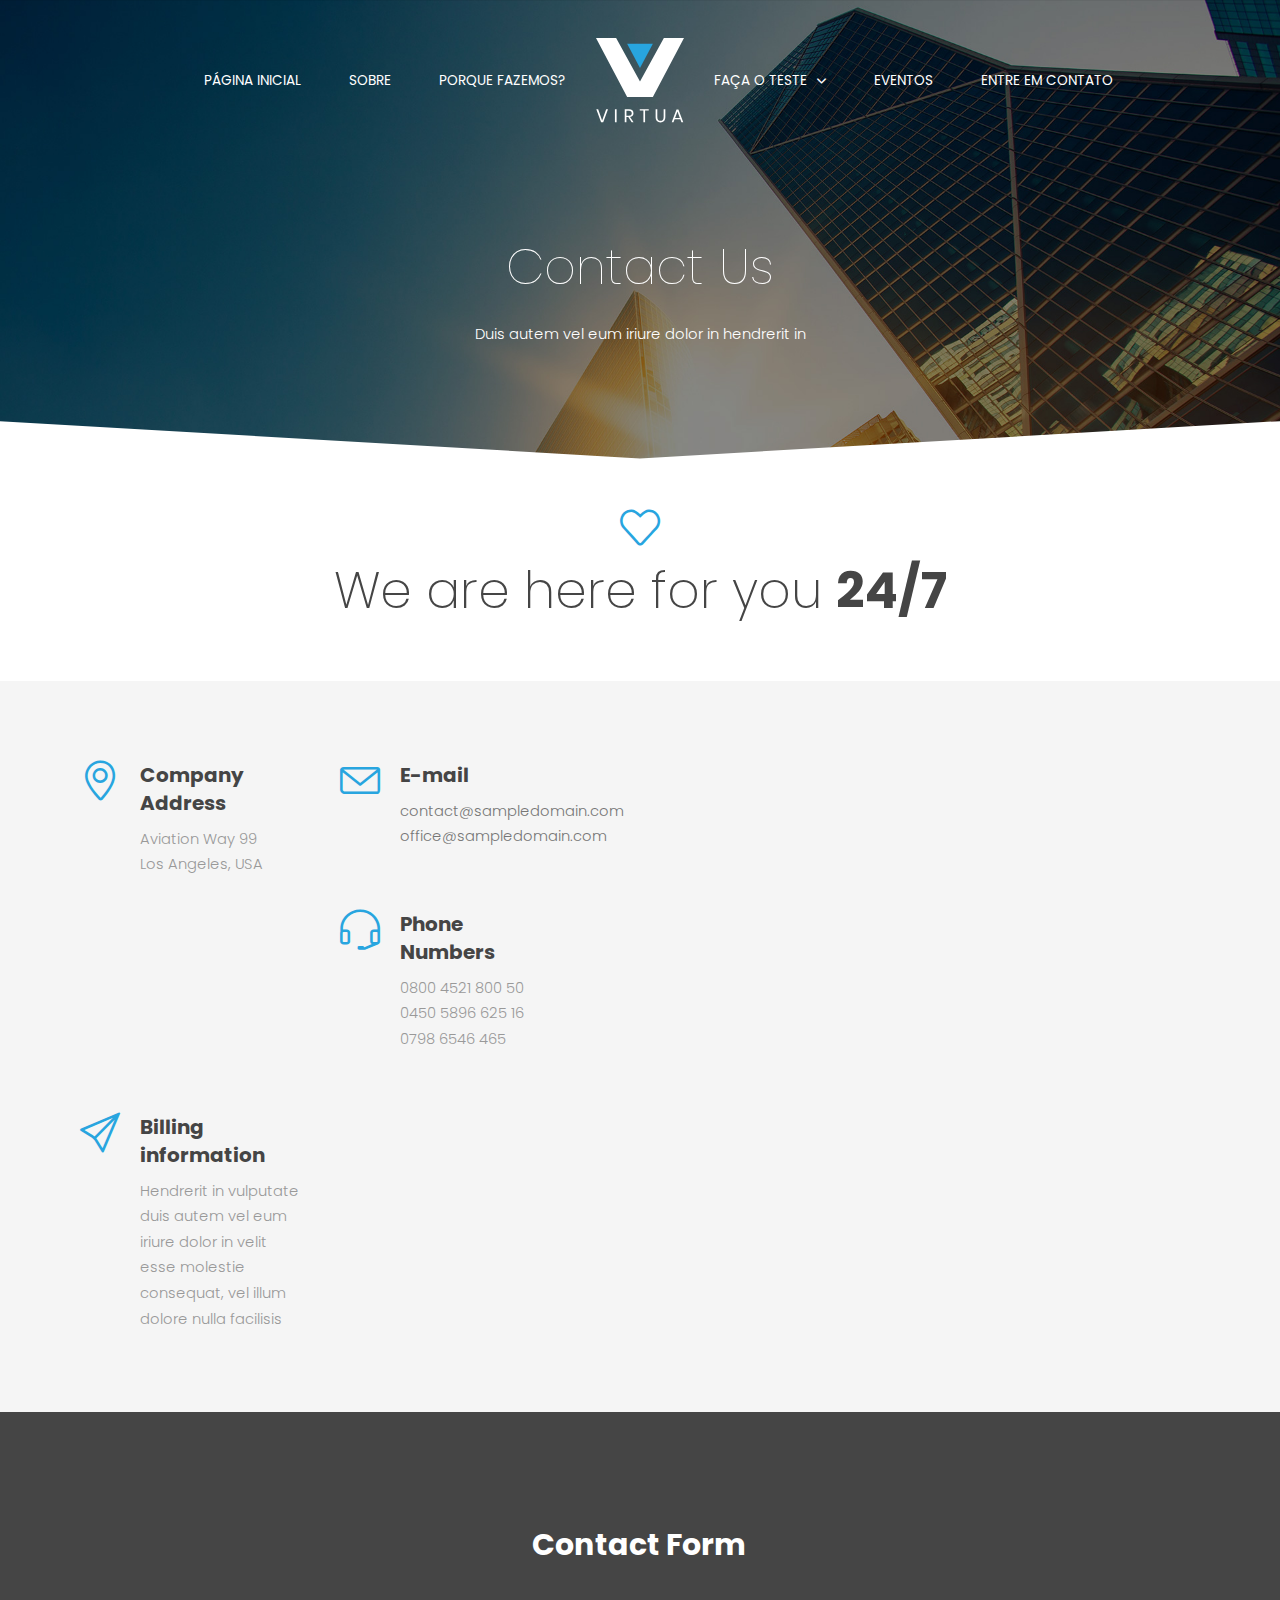
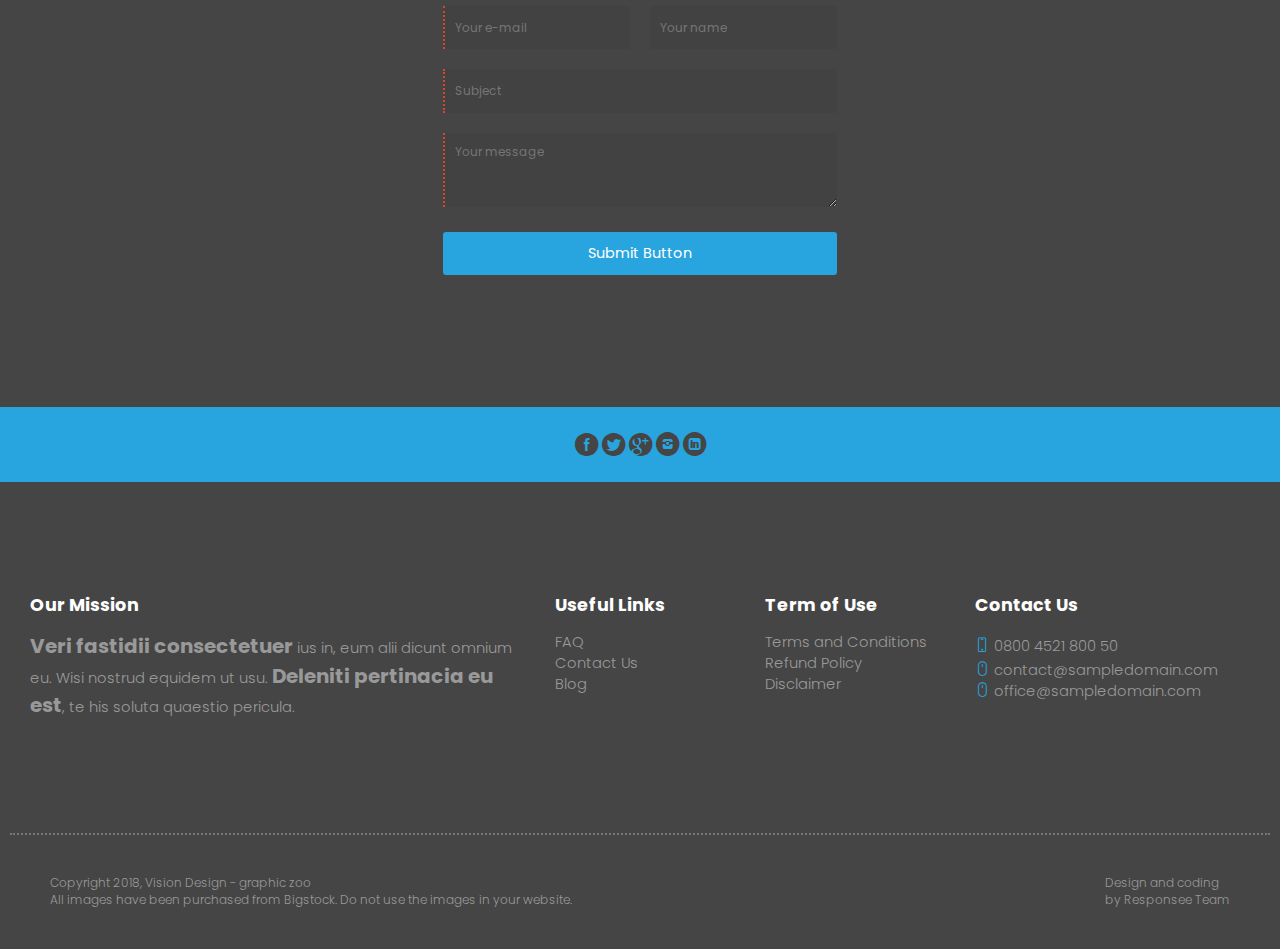
==== contato.html @ d0dc4ae5 "Atualização 2.0" ====
<!DOCTYPE html>
<html lang="en-US">
  <head>
    <meta charset="UTF-8">
    <meta name="viewport" content="width=device-width, initial-scale=1.0" />
    <title>Bilíngua | Entre em contato</title>
    <link rel="stylesheet" href="css/components.css">
    <link rel="stylesheet" href="css/icons.css">
    <link rel="stylesheet" href="css/responsee.css">
    <link rel="stylesheet" href="owl-carousel/owl.carousel.css">
    <link rel="stylesheet" href="owl-carousel/owl.theme.css">
    <link rel="stylesheet" href="css/lightcase.css">
    <!-- CUSTOM STYLE -->      
    <link rel="stylesheet" href="css/template-style.css">
    <link href="https://fonts.googleapis.com/css?family=Poppins:100,200,300,400,700,900&amp;subset=latin-ext" rel="stylesheet"> 
    <script type="text/javascript" src="js/jquery-1.8.3.min.js"></script>
    <script type="text/javascript" src="js/jquery-ui.min.js"></script>   
  </head>

  <body class="size-1280">
    <!-- PREMIUM FEATURES BUTTON -->
  	
    <!-- HEADER -->
    <header role="banner" class="position-absolute">    
      <!-- Top Navigation -->
      <nav class="background-transparent background-primary-dott full-width sticky">          
        <div class="top-nav"> 
          <!-- mobile version logo -->              
          <div class="logo hide-l hide-xl hide-xxl">
             <a href="index.html" class="logo">
              <!-- Logo White Version -->
              <img class="logo-white" src="img/logo.svg" alt="">
              <!-- Logo Dark Version -->
              <img class="logo-dark" src="img/logo-dark.svg" alt="">
            </a>
          </div>                  
          <p class="nav-text"></p>
          
          <!-- left menu items -->
          <div class="top-nav left-menu">
             <ul class="right top-ul chevron">
                <li><a href="index.html">Página Inicial</a></li>
                <li><a href="sobre.html">Sobre</a></li>
                <li><a href="services.html">Porque fazemos?</a></li>
             </ul>
          </div>
          
          <!-- logo -->
          <ul class="logo-menu">
            <a href="index.html" class="logo">
              <!-- Logo White Version -->
              <img class="logo-white" src="img/logo.svg" alt="">
              <!-- Logo Dark Version -->
              <img class="logo-dark" src="img/logo-dark.svg" alt="">
            </a>
          </ul>
          
          <!-- right menu items -->
          <div class="top-nav right-menu">
             <ul class="top-ul chevron">
                <li>
                  <a>Faça o teste</a>
                  <ul>
                    <li><a>Em breve</a></li>
                    <li><a>Em breve</a></li>
                  </ul>
                </li>
                <li><a href="gallery.html">Eventos</a></li>
                <li><a href="contact.html">Entre em contato</a></li>
             </ul> 
          </div>
        </div>
      </nav>
    </header>
    
    <!-- MAIN -->
    <main role="main">
      <article>    
        <!-- Header -->
        <header class="section background-image text-center" style="background-image:url(img/carousel-02.jpg)">
          <h1 class="animated-element slow text-extra-thin text-white text-s-size-30 text-m-size-40 text-size-50 text-line-height-1 margin-bottom-30 margin-top-130">
            Contact Us
          </h1>
          <p class="animated-element text-white">Duis autem vel eum iriure dolor in hendrerit in</p>
          
          <!-- white full width arrow object -->
          <img class="arrow-object" src="img/arrow-object-white.svg" alt="">
        </header>
        
        <!-- Section 1 -->
        <section class="section-small-padding background-white text-center">      
          <div class="line">
            <i class="icon-sli-heart text-primary text-size-40"></i>
            <h2 class="text-dark text-size-50 text-m-size-40">We are here for you <b class="text-primary">24/7</b></h2>
          </div>                                                                                                    
        </section>
        
        <!-- Section 2 -->
        <section class="full-width background-grey">
          <div class="m-12 l-6">
            <div class="padding-3x">
              <div class="margin2x">
                
                <div class="l-12 xl-6 margin-bottom-60">
                  <div class="float-left">
                    <i class="icon-sli-location-pin text-primary text-size-40 text-line-height-1"></i>
                  </div>
                  <div class="margin-left-60">
                    <h2 class="text-size-20 margin-bottom-10 text-strong">Company Address</h2>                
                    <p>Aviation Way 99</p>
                    <p>Los Angeles, USA</p>             
                  </div>
                </div>
                
                <div class="l-12 xl-6 margin-bottom-60">
                  <div class="float-left">
                    <i class="icon-sli-envelope text-primary text-size-40 text-line-height-1"></i>
                  </div>
                  <div class="margin-left-60">
                    <h2 class="text-size-20 margin-bottom-10 text-strong">E-mail</h2>                
                    <p><a class="text-primary-hover" href="mailto:contact@sampledomain.com">contact@sampledomain.com</a></p>
                    <p><a class="text-primary-hover" href="mailto:office@sampledomain.com">office@sampledomain.com</a></p>               
                  </div>
                </div>
                
                <div class="l-12 xl-6 margin-bottom-60">
                  <div class="float-left">
                    <i class="icon-sli-earphones-alt text-primary text-size-40 text-line-height-1"></i>
                  </div>
                  <div class="margin-left-60">
                    <h2 class="text-size-20 margin-bottom-10 text-strong">Phone Numbers</h2>                
                    <p>0800 4521 800 50</p>
                    <p>0450 5896 625 16</p>
                    <p>0798 6546 465 </p>               
                  </div>
                </div>
                
                <div class="l-12 xl-6">
                  <div class="float-left">
                    <i class="icon-sli-paper-plane text-primary text-size-40 text-line-height-1"></i>
                  </div>
                  <div class="margin-left-60">
                    <h2 class="text-size-20 margin-bottom-10 text-strong">Billing information</h2>
                    <p>Hendrerit in vulputate duis autem vel eum iriure dolor in velit esse molestie consequat, vel illum dolore nulla facilisis</p>                 
                  </div>
                </div>
              </div>
            </div>
          </div>
          <div class="m-12 l-6">
            <iframe src="https://www.google.com/maps/embed?pb=!1m14!1m12!1m3!1d1459734.5702753505!2d16.91089086619977!3d48.577103681657675!2m3!1f0!2f0!3f0!3m2!1i1024!2i768!4f13.1!5e0!3m2!1ssk!2ssk!4v1457640551761" width="100%" height="600" frameborder="0" style="border:0"></iframe>
          </div>
        </section>
        
        <!-- Section 3 -->
        <section class="section background-dark">
          <div class="s-12 m-12 l-4 center">
            <h3 class="text-size-30 margin-bottom-40 text-center"><b>Contact Form</b></h3>
            <form class="customform text-white" method="post" enctype="multipart/form-data">
              <div class="line">
                <div class="margin">
                  <div class="s-12 m-12 l-6">
                    <input name="email" class="required email" placeholder="Your e-mail" title="Your e-mail" type="text" />
                  </div>
                  <div class="s-12 m-12 l-6">
                    <input name="name" class="name" placeholder="Your name" title="Your name" type="text" />
                  </div>
                </div>
              </div>            
                              
              <div class="line">       
                <div class="s-12">
                  <input name="subject" class="required subject" placeholder="Subject" title="Subject" type="text" />
                </div>
                <div class="s-12">
                  <textarea name="message" class="required message" placeholder="Your message" rows="3"></textarea>
                </div>
                <div class="s-12"><button class="button border-radius text-white background-primary" type="submit">Submit Button</button></div>
              </div>    
            </form>
          </div>           
        </section>
      </article>
    </main>
    
    <!-- FOOTER -->
    <footer>
      <!-- Social -->
      <div class="background-primary padding text-center">
        <a href="/"><i class="icon-facebook_circle text-size-25 text-dark"></i></a> 
        <a href="/"><i class="icon-twitter_circle text-size-25 text-dark"></i></a>
        <a href="/"><i class="icon-google_plus_circle text-size-25 text-dark"></i></a>
        <a href="/"><i class="icon-instagram_circle text-size-25 text-dark"></i></a> 
        <a href="/"><i class="icon-linked_in_circle text-size-25 text-dark"></i></a>                                                                       
      </div>
      <!-- Main Footer -->
      <section class="section background-dark">
        <div class="line"> 
          <div class="margin2x">
            <div class="s-12 m-6 l-3 xl-5">
               <h4 class="text-white text-strong">Our Mission</h4>
               <p>
                 <b class="text-size-20">Veri fastidii consectetuer</b> ius in, eum alii dicunt omnium eu. Wisi nostrud equidem ut usu. <b class="text-size-20">Deleniti pertinacia eu est</b>, te his soluta quaestio pericula.
               </p>
            </div>
            <div class="s-12 m-6 l-3 xl-2">
               <h4 class="text-white text-strong margin-m-top-30">Useful Links</h4>
               <a class="text-primary-hover" href="page.html">FAQ</a><br>      
               <a class="text-primary-hover" href="contact.html">Contact Us</a><br>
               <a class="text-primary-hover" href="blog.html">Blog</a>
            </div>
            <div class="s-12 m-6 l-3 xl-2">
               <h4 class="text-white text-strong margin-m-top-30">Term of Use</h4>
               <a class="text-primary-hover" href="page.html">Terms and Conditions</a><br>
               <a class="text-primary-hover" href="page.html">Refund Policy</a><br>
               <a class="text-primary-hover" href="page.html">Disclaimer</a>
            </div>
            <div class="s-12 m-6 l-3 xl-3">
               <h4 class="text-white text-strong margin-m-top-30">Contact Us</h4>
                <p><i class="icon-sli-screen-smartphone text-primary"></i> 0800 4521 800 50</p>
                <a class="text-primary-hover" href="mailto:contact@sampledomain.com"><i class="icon-sli-mouse text-primary"></i> contact@sampledomain.com</a><br>
                <a class="text-primary-hover" href="mailto:office@sampledomain.com"><i class="icon-sli-mouse text-primary"></i> office@sampledomain.com</a>
            </div>
          </div>  
        </div>    
      </section>
      <div class="background-dark">
         <div class="line">
            <hr class="break margin-top-bottom-0" style="border-color: #777;">
         </div>
      </div>
      <!-- Bottom Footer -->
      <section class="padding-2x background-dark full-width">
        <div class="line">
          <div class="s-12 l-6">
            <p class="text-size-12">Copyright 2018, Vision Design - graphic zoo</p>
            <p class="text-size-12">All images have been purchased from Bigstock. Do not use the images in your website.</p>
          </div>
          <div class="s-12 l-6">
            <a class="right text-size-12 text-primary-hover" href="http://www.myresponsee.com" title="Responsee - lightweight responsive framework">Design and coding<br> by Responsee Team</a>
          </div>
        </div>  
      </section>
    </footer>
    <script type="text/javascript" src="js/responsee.js"></script>
    <script type="text/javascript" src="owl-carousel/owl.carousel.js"></script>
    <script type="text/javascript" src="js/template-scripts.js"></script> 
  </body>
</html>
---- css/components.css ----
/*
 * Components CSS - v5 - 2016-07-08
 * https://www.myresponsee.com
 * Copyright 2018, Vision Design - graphic zoo
 * Free to use under the MIT license.
*/
/* Tabs */
.tab-item {
  background: none repeat scroll 0 0 #fff;
  display: none;
  padding: 1.25rem 0;
}
.tab-item.tab-active {
  display: block;
}
.tab-content > .tab-label {
  display: none;
}
.tab-nav > .tab-label {
  float:left;
}
a.tab-label, a.tab-label:link, a.tab-label:visited, a.tab-label:hover {
  background: none repeat scroll 0 0 #262626;
  color: #fff;
  margin-right: 1px;
  padding: 0.625rem 1.25rem;
  transition: background 0.20s linear 0s;
  -o-transition: background 0.20s linear 0s;
  -ms-transition: background 0.20s linear 0s;
  -moz-transition: background 0.20s linear 0s;
  -webkit-transition: background 0.20s linear 0s;
}
a.tab-label:hover,a.tab-label.active-btn {
  background: none repeat scroll 0 0 #999;
}
.tab-label.active-btn {
  cursor: default;
}
.tab-content {
  text-align: left;
}
@media screen and (max-width:768px) {    
  .tab-nav > .tab-label {
    margin: 0.5px 0;
    width: 100%;
  }
}
/* Custom forms */
form.customform input, form.customform select, form.customform textarea, form.customform button {
 font-size:0.9rem;
 font-family:inherit;
 margin-bottom:1.25rem;
} 
form.customform input, form.customform select {height: 2.7rem;}
form.customform input, form.customform textarea, form.customform select { 
 background: none repeat scroll 0 0 #F5F5F5;
 transition: background 0.20s linear 0s;
 -o-transition: background 0.20s linear 0s;
 -ms-transition: background 0.20s linear 0s;
 -moz-transition: background 0.20s linear 0s;
 -webkit-transition: background 0.20s linear 0s;
}
form.customform input:hover, form.customform textarea:hover, form.customform select:hover, form.customform input:focus, form.customform textarea:focus, form.customform select:focus {background: none repeat scroll 0 0 #fff;}
form.customform input, form.customform textarea, form.customform select {
 background: none repeat scroll 0 0 #F5F5F5;
 border: 1px solid #E0E0E0;
 padding: 0.625rem;
 width: 100%;
}
form.customform input[type="file"] {
 border: 1px solid #E0E0E0;
 height: auto;
 max-height: 2.7rem;
 min-height: 2.7rem;
 padding: 0.4rem;
 width: 100%;
}
form.customform input[type="radio"], form.customform input[type="checkbox"] {
 margin-right: 0.625rem;
 width:auto;
 padding:0;
 height:auto;
}
form.customform option {padding: 0.625rem;}
form.customform select[multiple="multiple"] {height: auto;}
form.customform button {
 width: 100%;
 background: none repeat scroll 0 0 #152732;
 border: 0 none;
 color: #fff;
 height: 2.7rem;
 padding: 0.625rem;
 cursor:pointer;
 width: 100%;
 transition: background 0.20s linear 0s;
 -o-transition: background 0.20s linear 0s;
 -ms-transition: background 0.20s linear 0s;
 -moz-transition: background 0.20s linear 0s;
 -webkit-transition: background 0.20s linear 0s;
}
/* Tooltip */
a.tooltip-container,.tooltip-container {
  border-bottom:1px dotted;
  border-bottom-color: color;
  cursor: help;
  font-weight: 600;
}
a .tooltip-content,.tooltip-content {
  background: #152732 none repeat scroll 0 0;
  color: #fff!important;
  border-radius: 3px;
  display: none;
  font-size: 0.8rem;
  font-weight: normal;
  line-height: 1.3rem;
  margin-top: -1.25rem;
  max-width: 300px;
  padding: 0.625rem;
  position: absolute;
  z-index: 10;
}
.tooltip-content::after {
  border-left: 9px solid transparent;
  border-right: 9px solid transparent;
  border-top: 7px solid #152732;
  bottom: -5px;
  clear: both;
  content: "";
  height: 0;
  left: 50%;
  margin-left: -5px;
  position: absolute;
  width: 0;
}
a.tooltip-content.tooltip-bottom,.tooltip-content.tooltip-bottom {
  margin-top: 1.25rem;
}
.tooltip-content.tooltip-bottom::after {
  border-left: 9px solid transparent;
  border-right: 9px solid transparent;
  border-top: 0;
  border-bottom: 7px solid #152732;
  top: -5px;
}
/* Buttons */
.button,a.button,a.button:link,a.button:active,a.button:visited {
  background: #777 none repeat scroll 0 0;
  border: 0;
  color: #fff;
  cursor: pointer;
  display: inline-block;
  font-size: 0.85rem;
  padding: 0.825rem 1rem;
  text-align: center;
  transition: all 0.20s linear 0s;
  -o-transition: all 0.20s linear 0s;
  -ms-transition: all 0.20s linear 0s;
  -moz-transition: all 0.20s linear 0s;
  -webkit-transition: all 0.20s linear 0s;
}
.button.rounded-btn {
  border-radius: 4px;
}
.button.rounded-full-btn {
  border-radius: 100px;
}
.button:hover {box-shadow: 0 0 10px 100px rgba(255,255,255,0.15) inset;}
.button.secondary-btn,a.button.secondary-btn,a.button.secondary-btn:link,a.button.secondary-btn:active,a.button.secondary-btn:visited {
  background: #444 none repeat scroll 0 0;
}
.button.cancel-btn,a.button.cancel-btn,a.button.cancel-btn:link,a.button.cancel-btn:active,a.button.cancel-btn:visited {
  background: #dc003a none repeat scroll 0 0;
}
.button.submit-btn,a.button.submit-btn,a.button.submit-btn:link,a.button.submit-btn:active,a.button.submit-btn:visited {
  background: #b4bf04 none repeat scroll 0 0;
}
.button.reload-btn,a.button.reload-btn,a.button.reload-btn:link,a.button.reload-btn:active,a.button.reload-btn:visited {
  background: #ff9800 none repeat scroll 0 0;
}
.button.disabled-btn {
  cursor: not-allowed!important;
  opacity: 0.2;
}
.button i {
  background: rgba(0, 0, 0, 0.1) none repeat scroll 0 0;
  border-radius: 27px;
  color: #fff!important;
  display: inline-block;
  font-size: 0.8rem;
  height: 27px;
  line-height: 27px;
  margin-right: 5px;
  width: 27px;
  transition: all 0.20s linear 0s;
  -o-transition: all 0.20s linear 0s;
  -ms-transition: all 0.20s linear 0s;
  -moz-transition: all 0.20s linear 0s;
  -webkit-transition: all 0.20s linear 0s;
}
.button:hover > i {
  background: rgba(0, 0, 0, 0.06) none repeat scroll 0 0;
}
---- css/icons.css ----
/* Icon font - MFG labs */
@font-face {
  font-family: 'mfg';
    src: url('../font/mfglabsiconset-webfont.eot');
    src: url('../font/mfglabsiconset-webfont.svg#mfg_labs_iconsetregular') format('svg'),
   		   url('../font/mfglabsiconset-webfont.eot?#iefix') format('embedded-opentype'),
         url('../font/mfglabsiconset-webfont.woff') format('woff'),
         url('../font/mfglabsiconset-webfont.ttf') format('truetype');
    font-weight: normal;
    font-style: normal;
}

.icon-cloud,
.icon-at,
.icon-plus,
.icon-minus,
.icon-arrow_up,
.icon-arrow_down,
.icon-arrow_right,
.icon-arrow_left,
.icon-chevron_down,
.icon-chevron_up,
.icon-chevron_right,
.icon-chevron_left,
.icon-reorder,
.icon-list,
.icon-reorder_square,
.icon-reorder_square_line,
.icon-coverflow,
.icon-coverflow_line,
.icon-pause,
.icon-play,
.icon-step_forward,
.icon-step_backward,
.icon-fast_forward,
.icon-fast_backward,
.icon-cloud_upload,
.icon-cloud_download,
.icon-data_science,
.icon-data_science_black,
.icon-globe,
.icon-globe_black,
.icon-math_ico,
.icon-math,
.icon-math_black,
.icon-paperplane_ico,
.icon-paperplane,
.icon-paperplane_black,
.icon-color_balance,
.icon-star,
.icon-star_half,
.icon-star_empty,
.icon-star_half_empty,
.icon-reload,
.icon-heart,
.icon-heart_broken,
.icon-hashtag,
.icon-reply,
.icon-retweet,
.icon-signin,
.icon-signout,
.icon-download,
.icon-upload,
.icon-placepin,
.icon-display_screen,
.icon-tablet,
.icon-smartphone,
.icon-connected_object,
.icon-lock,
.icon-unlock,
.icon-camera,
.icon-isight,
.icon-video_camera,
.icon-random,
.icon-message,
.icon-discussion,
.icon-calendar,
.icon-ringbell,
.icon-movie,
.icon-mail,
.icon-pen,
.icon-settings,
.icon-measure,
.icon-vector,
.icon-vector_pen,
.icon-mute_on,
.icon-mute_off,
.icon-home,
.icon-sheet,
.icon-arrow_big_right,
.icon-arrow_big_left,
.icon-arrow_big_down,
.icon-arrow_big_up,
.icon-dribbble_circle,
.icon-dribbble,
.icon-facebook_circle,
.icon-facebook,
.icon-git_circle_alt,
.icon-git_circle,
.icon-git,
.icon-octopus,
.icon-twitter_circle,
.icon-twitter,
.icon-google_plus_circle,
.icon-google_plus,
.icon-linked_in_circle,
.icon-linked_in,
.icon-instagram,
.icon-instagram_circle,
.icon-mfg_icon,
.icon-xing,
.icon-xing_circle,
.icon-mfg_icon_circle,
.icon-user,
.icon-user_male,
.icon-user_female,
.icon-users,
.icon-file_open,
.icon-file_close,
.icon-file_alt,
.icon-file_close_alt,
.icon-attachment,
.icon-check,
.icon-cross_mark,
.icon-cancel_circle,
.icon-check_circle,
.icon-magnifying,
.icon-inbox,
.icon-clock,
.icon-stopwatch,
.icon-hourglass,
.icon-trophy,
.icon-unlock_alt,
.icon-lock_alt,
.icon-arrow_doubled_right,
.icon-arrow_doubled_left,
.icon-arrow_doubled_down,
.icon-arrow_doubled_up,
.icon-link,
.icon-warning,
.icon-warning_alt,
.icon-magnifying_plus,
.icon-magnifying_minus,
.icon-white_question,
.icon-black_question,
.icon-stop,
.icon-share,
.icon-eye,
.icon-trash_can,
.icon-hard_drive,
.icon-information_black,
.icon-information_white,
.icon-printer,
.icon-letter,
.icon-soundcloud,
.icon-soundcloud_circle,
.icon-anchor,
.icon-female_sign,
.icon-male_sign,
.icon-joystick,
.icon-high_voltage,
.icon-fire,
.icon-newspaper,
.icon-chart,
.icon-spread,
.icon-spinner_1,
.icon-spinner_2,
.icon-chart_alt,
.icon-label,
.icon-brush,
.icon-refresh,
.icon-node,
.icon-node_2,
.icon-node_3,
.icon-link_2_nodes,
.icon-link_3_nodes,
.icon-link_loop_nodes,
.icon-node_size,
.icon-node_color,
.icon-layout_directed,
.icon-layout_radial,
.icon-layout_hierarchical,
.icon-node_link_direction,
.icon-node_link_short_path,
.icon-node_cluster,
.icon-display_graph,
.icon-node_link_weight,
.icon-more_node_links,
.icon-node_shape,
.icon-node_icon,
.icon-node_text,
.icon-node_link_text,
.icon-node_link_color,
.icon-node_link_shape,
.icon-credit_card,
.icon-disconnect,
.icon-graph,
.icon-new_user {
  font-family: 'mfg';
  font-style: normal;
  font-variant: normal;
  font-weight: normal;
  color:#e3e3e3;
  speak: none; 
  text-transform: none;
  /* Better Font Rendering =========== */
  -webkit-font-smoothing: antialiased;
  -moz-osx-font-smoothing: grayscale;
}
.icon2x {font-size: 2rem;}
.icon3x {font-size: 3rem;}

.icon-cloud:before { content: "\2601"; }
.icon-at:before { content: "\0040"; }
.icon-plus:before { content: "\002B"; }
.icon-minus:before { content: "\2212"; }
.icon-arrow_up:before { content: "\2191"; }
.icon-arrow_down:before { content: "\2193"; }
.icon-arrow_right:before { content: "\2192"; }
.icon-arrow_left:before { content: "\2190"; }
.icon-chevron_down:before { content: "\f004"; }
.icon-chevron_up:before { content: "\f005"; }
.icon-chevron_right:before { content: "\f006"; }
.icon-chevron_left:before { content: "\f007"; }
.icon-reorder:before { content: "\f008"; }
.icon-list:before { content: "\f009"; }
.icon-reorder_square:before { content: "\f00a"; }
.icon-reorder_square_line:before { content: "\f00b"; }
.icon-coverflow:before { content: "\f00c"; }
.icon-coverflow_line:before { content: "\f00d"; }
.icon-pause:before { content: "\f00e"; }
.icon-play:before { content: "\f00f"; }
.icon-step_forward:before { content: "\f010"; }
.icon-step_backward:before { content: "\f011"; }
.icon-fast_forward:before { content: "\f012"; }
.icon-fast_backward:before { content: "\f013"; }
.icon-cloud_upload:before { content: "\f014"; }
.icon-cloud_download:before { content: "\f015"; }
.icon-data_science:before { content: "\f016"; }
.icon-data_science_black:before { content: "\f017"; }
.icon-globe:before { content: "\f018"; }
.icon-globe_black:before { content: "\f019"; }
.icon-math_ico:before { content: "\f01a"; }
.icon-math:before { content: "\f01b"; }
.icon-math_black:before { content: "\f01c"; }
.icon-paperplane_ico:before { content: "\f01d"; }
.icon-paperplane:before { content: "\f01e"; }
.icon-paperplane_black:before { content: "\f01f"; }
.icon-color_balance:before { content: "\f020"; }
.icon-star:before { content: "\2605"; }
.icon-star_half:before { content: "\f022"; }
.icon-star_empty:before { content: "\2606"; }
.icon-star_half_empty:before { content: "\f024"; }
.icon-reload:before { content: "\f025"; }
.icon-heart:before { content: "\2665"; }
.icon-heart_broken:before { content: "\f028"; }
.icon-hashtag:before { content: "\f029"; }
.icon-reply:before { content: "\f02a"; }
.icon-retweet:before { content: "\f02b"; }
.icon-signin:before { content: "\f02c"; }
.icon-signout:before { content: "\f02d"; }
.icon-download:before { content: "\f02e"; }
.icon-upload:before { content: "\f02f"; }
.icon-placepin:before { content: "\f031"; }
.icon-display_screen:before { content: "\f032"; }
.icon-tablet:before { content: "\f033"; }
.icon-smartphone:before { content: "\f034"; }
.icon-connected_object:before { content: "\f035"; }
.icon-lock:before { content: "\F512"; }
.icon-unlock:before { content: "\F513"; }
.icon-camera:before { content: "\F4F7"; }
.icon-isight:before { content: "\f039"; }
.icon-video_camera:before { content: "\f03a"; }
.icon-random:before { content: "\f03b"; }
.icon-message:before { content: "\F4AC"; }
.icon-discussion:before { content: "\f03d"; }
.icon-calendar:before { content: "\F4C5"; }
.icon-ringbell:before { content: "\f03f"; }
.icon-movie:before { content: "\f040"; }
.icon-mail:before { content: "\2709"; }
.icon-pen:before { content: "\270F"; }
.icon-settings:before { content: "\9881"; }
.icon-measure:before { content: "\f044"; }
.icon-vector:before { content: "\f045"; }
.icon-vector_pen:before { content: "\2712"; }
.icon-mute_on:before { content: "\f047"; }
.icon-mute_off:before { content: "\f048"; }
.icon-home:before { content: "\2302"; }
.icon-sheet:before { content: "\f04a"; }
.icon-arrow_big_right:before { content: "\21C9"; }
.icon-arrow_big_left:before { content: "\21C7"; }
.icon-arrow_big_down:before { content: "\21CA"; }
.icon-arrow_big_up:before { content: "\21C8"; }
.icon-dribbble_circle:before { content: "\f04f"; }
.icon-dribbble:before { content: "\f050"; }
.icon-facebook_circle:before { content: "\f051"; }
.icon-facebook:before { content: "\f052"; }
.icon-git_circle_alt:before { content: "\f053"; }
.icon-git_circle:before { content: "\f054"; }
.icon-git:before { content: "\f055"; }
.icon-octopus:before { content: "\f056"; }
.icon-twitter_circle:before { content: "\f057"; }
.icon-twitter:before { content: "\f058"; }
.icon-google_plus_circle:before { content: "\f059"; }
.icon-google_plus:before { content: "\f05a"; }
.icon-linked_in_circle:before { content: "\f05b"; }
.icon-linked_in:before { content: "\f05c"; }
.icon-instagram:before { content: "\f05d"; }
.icon-instagram_circle:before { content: "\f05e"; }
.icon-mfg_icon:before { content: "\f05f"; }
.icon-xing:before { content: "\F532"; }
.icon-xing_circle:before { content: "\F533"; }
.icon-mfg_icon_circle:before { content: "\f060"; }
.icon-user:before { content: "\f061"; }
.icon-user_male:before { content: "\f062"; }
.icon-user_female:before { content: "\f063"; }
.icon-users:before { content: "\f064"; }
.icon-file_open:before { content: "\F4C2"; }
.icon-file_close:before { content: "\f067"; }
.icon-file_alt:before { content: "\f068"; }
.icon-file_close_alt:before { content: "\f069"; }
.icon-attachment:before { content: "\f06a"; }
.icon-check:before { content: "\2713"; }
.icon-cross_mark:before { content: "\274C"; }
.icon-cancel_circle:before { content: "\F06E"; }
.icon-check_circle:before { content: "\f06d"; }
.icon-magnifying:before { content: "\F50D"; }
.icon-inbox:before { content: "\f070"; }
.icon-clock:before { content: "\23F2"; }
.icon-stopwatch:before { content: "\23F1"; }
.icon-hourglass:before { content: "\231B"; }
.icon-trophy:before { content: "\f074"; }
.icon-unlock_alt:before { content: "\F075"; }
.icon-lock_alt:before { content: "\F510"; }
.icon-arrow_doubled_right:before { content: "\21D2"; }
.icon-arrow_doubled_left:before { content: "\21D0"; }
.icon-arrow_doubled_down:before { content: "\21D3"; }
.icon-arrow_doubled_up:before { content: "\21D1"; }
.icon-link:before { content: "\f07B"; }
.icon-warning:before { content: "\2757"; }
.icon-warning_alt:before { content: "\2755"; }
.icon-magnifying_plus:before { content: "\f07E"; }
.icon-magnifying_minus:before { content: "\f07F"; }
.icon-white_question:before { content: "\2754"; }
.icon-black_question:before { content: "\2753"; }
.icon-stop:before { content: "\f080"; }
.icon-share:before { content: "\f081"; }
.icon-eye:before { content: "\f082"; }
.icon-trash_can:before { content: "\f083"; }
.icon-hard_drive:before { content: "\f084"; }
.icon-information_black:before { content: "\f085"; }
.icon-information_white:before { content: "\f086"; }
.icon-printer:before { content: "\f087"; }
.icon-letter:before { content: "\f088"; }
.icon-soundcloud:before { content: "\f089"; }
.icon-soundcloud_circle:before { content: "\f08A"; }
.icon-anchor:before { content: "\2693"; }
.icon-female_sign:before { content: "\2640"; }
.icon-male_sign:before { content: "\2642"; }
.icon-joystick:before { content: "\F514"; }
.icon-high_voltage:before { content: "\26A1"; }
.icon-fire:before { content: "\F525"; }
.icon-newspaper:before { content: "\F4F0"; }
.icon-chart:before { content: "\F526"; }
.icon-spread:before { content: "\F527"; }
.icon-spinner_1:before { content: "\F528"; }
.icon-spinner_2:before { content: "\F529"; }
.icon-chart_alt:before { content: "\F530"; }
.icon-label:before { content: "\F531"; }
.icon-brush:before { content: "\E000"; }
.icon-refresh:before { content: "\E001"; }
.icon-node:before { content: "\E002"; }
.icon-node_2:before { content: "\E003"; }
.icon-node_3:before { content: "\E004"; }
.icon-link_2_nodes:before { content: "\E005"; }
.icon-link_3_nodes:before { content: "\E006"; }
.icon-link_loop_nodes:before { content: "\E007"; }
.icon-node_size:before { content: "\E008"; }
.icon-node_color:before { content: "\E009"; }
.icon-layout_directed:before { content: "\E010"; }
.icon-layout_radial:before { content: "\E011"; }
.icon-layout_hierarchical:before { content: "\E012"; }
.icon-node_link_direction:before { content: "\E013"; }
.icon-node_link_short_path:before { content: "\E014"; }
.icon-node_cluster:before { content: "\E015"; }
.icon-display_graph:before { content: "\E016"; }
.icon-node_link_weight:before { content: "\E017"; }
.icon-more_node_links:before { content: "\E018"; }
.icon-node_shape:before { content: "\E00A"; }
.icon-node_icon:before { content: "\E00B"; }
.icon-node_text:before { content: "\E00C"; }
.icon-node_link_text:before { content: "\E00D"; }
.icon-node_link_color:before { content: "\E00E"; }
.icon-node_link_shape:before { content: "\E00F"; }
.icon-credit_card:before { content: "\F4B3"; }
.icon-disconnect:before { content: "\F534"; }
.icon-graph:before { content: "\F535"; }
.icon-new_user:before { content: "\F536"; }


/* Icon font - Simple Line Icons */
@font-face {
  font-family: 'sli';
  src: url('../font/Simple-Line-Icons.eot?v=2.2.2');
  src: url('../font/Simple-Line-Icons.eot?v=2.2.2#iefix') format('embedded-opentype'), url('../font/Simple-Line-Icons.ttf?v=2.2.2') format('truetype'), url('../font/Simple-Line-Icons.woff2?v=2.2.2') format('woff2'), url('../font/Simple-Line-Icons.woff?v=2.2.2') format('woff'), url('../font/Simple-Line-Icons.svg?v=2.2.2#simple-line-icons') format('svg');
  font-weight: normal;
  font-style: normal;
}

.icon-sli-user,
.icon-sli-people,
.icon-sli-user-female,
.icon-sli-user-follow,
.icon-sli-user-following,
.icon-sli-user-unfollow,
.icon-sli-login,
.icon-sli-logout,
.icon-sli-emotsmile,
.icon-sli-phone,
.icon-sli-call-end,
.icon-sli-call-in,
.icon-sli-call-out,
.icon-sli-map,
.icon-sli-location-pin,
.icon-sli-direction,
.icon-sli-directions,
.icon-sli-compass,
.icon-sli-layers,
.icon-sli-menu,
.icon-sli-list,
.icon-sli-options-vertical,
.icon-sli-options,
.icon-sli-arrow-down,
.icon-sli-arrow-left,
.icon-sli-arrow-right,
.icon-sli-arrow-up,
.icon-sli-arrow-up-circle,
.icon-sli-arrow-left-circle,
.icon-sli-arrow-right-circle,
.icon-sli-arrow-down-circle,
.icon-sli-check,
.icon-sli-clock,
.icon-sli-plus,
.icon-sli-minus,
.icon-sli-close,
.icon-sli-organization,
.icon-sli-trophy,
.icon-sli-screen-smartphone,
.icon-sli-screen-desktop,
.icon-sli-plane,
.icon-sli-notebook,
.icon-sli-mustache,
.icon-sli-mouse,
.icon-sli-magnet,
.icon-sli-energy,
.icon-sli-disc,
.icon-sli-cursor,
.icon-sli-cursor-move,
.icon-sli-crop,
.icon-sli-chemistry,
.icon-sli-speedometer,
.icon-sli-shield,
.icon-sli-screen-tablet,
.icon-sli-magic-wand,
.icon-sli-hourglass,
.icon-sli-graduation,
.icon-sli-ghost,
.icon-sli-game-controller,
.icon-sli-fire,
.icon-sli-eyeglass,
.icon-sli-envelope-open,
.icon-sli-envelope-letter,
.icon-sli-bell,
.icon-sli-badge,
.icon-sli-anchor,
.icon-sli-wallet,
.icon-sli-vector,
.icon-sli-speech,
.icon-sli-puzzle,
.icon-sli-printer,
.icon-sli-present,
.icon-sli-playlist,
.icon-sli-pin,
.icon-sli-picture,
.icon-sli-handbag,
.icon-sli-globe-alt,
.icon-sli-globe,
.icon-sli-folder-alt,
.icon-sli-folder,
.icon-sli-film,
.icon-sli-feed,
.icon-sli-drop,
.icon-sli-drawer,
.icon-sli-docs,
.icon-sli-doc,
.icon-sli-diamond,
.icon-sli-cup,
.icon-sli-calculator,
.icon-sli-bubbles,
.icon-sli-briefcase,
.icon-sli-book-open,
.icon-sli-basket-loaded,
.icon-sli-basket,
.icon-sli-bag,
.icon-sli-action-undo,
.icon-sli-action-redo,
.icon-sli-wrench,
.icon-sli-umbrella,
.icon-sli-trash,
.icon-sli-tag,
.icon-sli-support,
.icon-sli-frame,
.icon-sli-size-fullscreen,
.icon-sli-size-actual,
.icon-sli-shuffle,
.icon-sli-share-alt,
.icon-sli-share,
.icon-sli-rocket,
.icon-sli-question,
.icon-sli-pie-chart,
.icon-sli-pencil,
.icon-sli-note,
.icon-sli-loop,
.icon-sli-home,
.icon-sli-grid,
.icon-sli-graph,
.icon-sli-microphone,
.icon-sli-music-tone-alt,
.icon-sli-music-tone,
.icon-sli-earphones-alt,
.icon-sli-earphones,
.icon-sli-equalizer,
.icon-sli-like,
.icon-sli-dislike,
.icon-sli-control-start,
.icon-sli-control-rewind,
.icon-sli-control-play,
.icon-sli-control-pause,
.icon-sli-control-forward,
.icon-sli-control-end,
.icon-sli-volume-1,
.icon-sli-volume-2,
.icon-sli-volume-off,
.icon-sli-calendar,
.icon-sli-bulb,
.icon-sli-chart,
.icon-sli-ban,
.icon-sli-bubble,
.icon-sli-camrecorder,
.icon-sli-camera,
.icon-sli-cloud-download,
.icon-sli-cloud-upload,
.icon-sli-envelope,
.icon-sli-eye,
.icon-sli-flag,
.icon-sli-heart,
.icon-sli-info,
.icon-sli-key,
.icon-sli-link,
.icon-sli-lock,
.icon-sli-lock-open,
.icon-sli-magnifier,
.icon-sli-magnifier-add,
.icon-sli-magnifier-remove,
.icon-sli-paper-clip,
.icon-sli-paper-plane,
.icon-sli-power,
.icon-sli-refresh,
.icon-sli-reload,
.icon-sli-settings,
.icon-sli-star,
.icon-sli-symbol-female,
.icon-sli-symbol-male,
.icon-sli-target,
.icon-sli-credit-card,
.icon-sli-paypal,
.icon-sli-social-tumblr,
.icon-sli-social-twitter,
.icon-sli-social-facebook,
.icon-sli-social-instagram,
.icon-sli-social-linkedin,
.icon-sli-social-pinterest,
.icon-sli-social-github,
.icon-sli-social-google,
.icon-sli-social-reddit,
.icon-sli-social-skype,
.icon-sli-social-dribbble,
.icon-sli-social-behance,
.icon-sli-social-foursqare,
.icon-sli-social-soundcloud,
.icon-sli-social-spotify,
.icon-sli-social-stumbleupon,
.icon-sli-social-youtube,
.icon-sli-social-dropbox {
  font-family: 'sli';
  font-style: normal;  
  font-variant: normal;
  font-weight: normal;
  color:#e3e3e3;
  speak: none;
  text-transform: none;
  /* Better Font Rendering =========== */
  -webkit-font-smoothing: antialiased;
  -moz-osx-font-smoothing: grayscale;
}
.icon-sli-user:before { content: "\e005"; }
.icon-sli-people:before { content: "\e001"; }
.icon-sli-user-female:before { content: "\e000"; }
.icon-sli-user-follow:before { content: "\e002"; }
.icon-sli-user-following:before { content: "\e003"; }
.icon-sli-user-unfollow:before { content: "\e004"; }
.icon-sli-login:before { content: "\e066"; }
.icon-sli-logout:before { content: "\e065"; }
.icon-sli-emotsmile:before { content: "\e021"; }
.icon-sli-phone:before { content: "\e600"; }
.icon-sli-call-end:before { content: "\e048"; }
.icon-sli-call-in:before { content: "\e047"; }
.icon-sli-call-out:before { content: "\e046"; }
.icon-sli-map:before { content: "\e033"; }
.icon-sli-location-pin:before { content: "\e096"; }
.icon-sli-direction:before { content: "\e042"; }
.icon-sli-directions:before { content: "\e041"; }
.icon-sli-compass:before { content: "\e045"; }
.icon-sli-layers:before { content: "\e034"; }
.icon-sli-menu:before { content: "\e601"; }
.icon-sli-list:before { content: "\e067"; }
.icon-sli-options-vertical:before { content: "\e602"; }
.icon-sli-options:before { content: "\e603"; }
.icon-sli-arrow-down:before { content: "\e604"; }
.icon-sli-arrow-left:before { content: "\e605"; }
.icon-sli-arrow-right:before { content: "\e606"; }
.icon-sli-arrow-up:before { content: "\e607"; }
.icon-sli-arrow-up-circle:before { content: "\e078"; }
.icon-sli-arrow-left-circle:before { content: "\e07a"; }
.icon-sli-arrow-right-circle:before { content: "\e079"; }
.icon-sli-arrow-down-circle:before { content: "\e07b"; }
.icon-sli-check:before { content: "\e080"; }
.icon-sli-clock:before { content: "\e081"; }
.icon-sli-plus:before { content: "\e095"; }
.icon-sli-minus:before { content: "\e615"; }
.icon-sli-close:before { content: "\e082"; }
.icon-sli-organization:before { content: "\e616"; }

.icon-sli-trophy:before { content: "\e006"; }
.icon-sli-screen-smartphone:before { content: "\e010"; }
.icon-sli-screen-desktop:before { content: "\e011"; }
.icon-sli-plane:before { content: "\e012"; }
.icon-sli-notebook:before { content: "\e013"; }
.icon-sli-mustache:before { content: "\e014"; }
.icon-sli-mouse:before { content: "\e015"; }
.icon-sli-magnet:before { content: "\e016"; }
.icon-sli-energy:before { content: "\e020"; }
.icon-sli-disc:before { content: "\e022"; }
.icon-sli-cursor:before { content: "\e06e"; }
.icon-sli-cursor-move:before { content: "\e023"; }
.icon-sli-crop:before { content: "\e024"; }
.icon-sli-chemistry:before { content: "\e026"; }
.icon-sli-speedometer:before { content: "\e007"; }
.icon-sli-shield:before { content: "\e00e"; }
.icon-sli-screen-tablet:before { content: "\e00f"; }
.icon-sli-magic-wand:before { content: "\e017"; }
.icon-sli-hourglass:before { content: "\e018"; }
.icon-sli-graduation:before { content: "\e019"; }
.icon-sli-ghost:before { content: "\e01a"; }
.icon-sli-game-controller:before { content: "\e01b"; }
.icon-sli-fire:before { content: "\e01c"; }
.icon-sli-eyeglass:before { content: "\e01d"; }
.icon-sli-envelope-open:before { content: "\e01e"; }
.icon-sli-envelope-letter:before { content: "\e01f"; }
.icon-sli-bell:before { content: "\e027"; }
.icon-sli-badge:before { content: "\e028"; }
.icon-sli-anchor:before { content: "\e029"; }
.icon-sli-wallet:before { content: "\e02a"; }
.icon-sli-vector:before { content: "\e02b"; }
.icon-sli-speech:before { content: "\e02c"; }
.icon-sli-puzzle:before { content: "\e02d"; }
.icon-sli-printer:before { content: "\e02e"; }
.icon-sli-present:before { content: "\e02f"; }
.icon-sli-playlist:before { content: "\e030"; }
.icon-sli-pin:before { content: "\e031"; }
.icon-sli-picture:before { content: "\e032"; }
.icon-sli-handbag:before { content: "\e035"; }
.icon-sli-globe-alt:before { content: "\e036"; }
.icon-sli-globe:before { content: "\e037"; }
.icon-sli-folder-alt:before { content: "\e039"; }
.icon-sli-folder:before { content: "\e089"; }
.icon-sli-film:before { content: "\e03a"; }
.icon-sli-feed:before { content: "\e03b"; }
.icon-sli-drop:before { content: "\e03e"; }
.icon-sli-drawer:before { content: "\e03f"; }
.icon-sli-docs:before { content: "\e040"; }
.icon-sli-doc:before { content: "\e085"; }
.icon-sli-diamond:before { content: "\e043"; }
.icon-sli-cup:before { content: "\e044"; }
.icon-sli-calculator:before { content: "\e049"; }
.icon-sli-bubbles:before { content: "\e04a"; }
.icon-sli-briefcase:before { content: "\e04b"; }
.icon-sli-book-open:before { content: "\e04c"; }
.icon-sli-basket-loaded:before { content: "\e04d"; }
.icon-sli-basket:before { content: "\e04e"; }
.icon-sli-bag:before { content: "\e04f"; }
.icon-sli-action-undo:before { content: "\e050"; }
.icon-sli-action-redo:before { content: "\e051"; }
.icon-sli-wrench:before { content: "\e052"; }
.icon-sli-umbrella:before { content: "\e053"; }
.icon-sli-trash:before { content: "\e054"; }
.icon-sli-tag:before { content: "\e055"; }
.icon-sli-support:before { content: "\e056"; }
.icon-sli-frame:before { content: "\e038"; }
.icon-sli-size-fullscreen:before { content: "\e057"; }
.icon-sli-size-actual:before { content: "\e058"; }
.icon-sli-shuffle:before { content: "\e059"; }
.icon-sli-share-alt:before { content: "\e05a"; }
.icon-sli-share:before { content: "\e05b"; }
.icon-sli-rocket:before { content: "\e05c"; }
.icon-sli-question:before { content: "\e05d"; }
.icon-sli-pie-chart:before { content: "\e05e"; }
.icon-sli-pencil:before { content: "\e05f"; }
.icon-sli-note:before { content: "\e060"; }
.icon-sli-loop:before { content: "\e064"; }
.icon-sli-home:before { content: "\e069"; }
.icon-sli-grid:before { content: "\e06a"; }
.icon-sli-graph:before { content: "\e06b"; }
.icon-sli-microphone:before { content: "\e063"; }
.icon-sli-music-tone-alt:before { content: "\e061"; }
.icon-sli-music-tone:before { content: "\e062"; }
.icon-sli-earphones-alt:before { content: "\e03c"; }
.icon-sli-earphones:before { content: "\e03d"; }
.icon-sli-equalizer:before { content: "\e06c"; }
.icon-sli-like:before { content: "\e068"; }
.icon-sli-dislike:before { content: "\e06d"; }
.icon-sli-control-start:before { content: "\e06f"; }
.icon-sli-control-rewind:before { content: "\e070"; }
.icon-sli-control-play:before { content: "\e071"; }
.icon-sli-control-pause:before { content: "\e072"; }
.icon-sli-control-forward:before { content: "\e073"; }
.icon-sli-control-end:before { content: "\e074"; }
.icon-sli-volume-1:before { content: "\e09f"; }
.icon-sli-volume-2:before { content: "\e0a0"; }
.icon-sli-volume-off:before { content: "\e0a1"; }
.icon-sli-calendar:before { content: "\e075"; }
.icon-sli-bulb:before { content: "\e076"; }
.icon-sli-chart:before { content: "\e077"; }
.icon-sli-ban:before { content: "\e07c"; }
.icon-sli-bubble:before { content: "\e07d"; }
.icon-sli-camrecorder:before { content: "\e07e"; }
.icon-sli-camera:before { content: "\e07f"; }
.icon-sli-cloud-download:before { content: "\e083"; }
.icon-sli-cloud-upload:before { content: "\e084"; }
.icon-sli-envelope:before { content: "\e086"; }
.icon-sli-eye:before { content: "\e087"; }
.icon-sli-flag:before { content: "\e088"; }
.icon-sli-heart:before { content: "\e08a"; }
.icon-sli-info:before { content: "\e08b"; }
.icon-sli-key:before { content: "\e08c"; }
.icon-sli-link:before { content: "\e08d"; }
.icon-sli-lock:before { content: "\e08e"; }
.icon-sli-lock-open:before { content: "\e08f"; }
.icon-sli-magnifier:before { content: "\e090"; }
.icon-sli-magnifier-add:before { content: "\e091"; }
.icon-sli-magnifier-remove:before { content: "\e092"; }
.icon-sli-paper-clip:before { content: "\e093"; }
.icon-sli-paper-plane:before { content: "\e094"; }
.icon-sli-power:before { content: "\e097"; }
.icon-sli-refresh:before { content: "\e098"; }
.icon-sli-reload:before { content: "\e099"; }
.icon-sli-settings:before { content: "\e09a"; }
.icon-sli-star:before { content: "\e09b"; }
.icon-sli-symbol-female:before { content: "\e09c"; }
.icon-sli-symbol-male:before { content: "\e09d"; }
.icon-sli-target:before { content: "\e09e"; }
.icon-sli-credit-card:before { content: "\e025"; }
.icon-sli-paypal:before { content: "\e608"; }
.icon-sli-social-tumblr:before { content: "\e00a"; }
.icon-sli-social-twitter:before { content: "\e009"; }
.icon-sli-social-facebook:before { content: "\e00b"; }
.icon-sli-social-instagram:before { content: "\e609"; }
.icon-sli-social-linkedin:before { content: "\e60a"; }
.icon-sli-social-pinterest:before { content: "\e60b"; }
.icon-sli-social-github:before { content: "\e60c"; }
.icon-sli-social-google:before { content: "\e60d"; }
.icon-sli-social-reddit:before { content: "\e60e"; }
.icon-sli-social-skype:before { content: "\e60f"; }
.icon-sli-social-dribbble:before { content: "\e00d"; }
.icon-sli-social-behance:before { content: "\e610"; }
.icon-sli-social-foursqare:before { content: "\e611"; }
.icon-sli-social-soundcloud:before { content: "\e612"; }
.icon-sli-social-spotify:before { content: "\e613"; }
.icon-sli-social-stumbleupon:before { content: "\e614"; }
.icon-sli-social-youtube:before { content: "\e008"; }
.icon-sli-social-dropbox:before { content: "\e00c"; }
---- css/responsee.css ----
/*
 * Responsee CSS - v5 - 2018-01-06
 * https://www.myresponsee.com
 * Copyright 2018, Vision Design - graphic zoo
 * Free to use under the MIT license.
*/
* {  
  -webkit-box-sizing:border-box;
  -moz-box-sizing:border-box;
  box-sizing:border-box;
  margin:0;	
}
body {
  background:none repeat scroll 0 0 #eeeeee;
  font-size:16px;
  font-family:"Open Sans",Arial,sans-serif;
  color:#444;
}
h1,h2,h3,h4,h5,h6 {
  color:#152732;
  font-weight: normal;
  line-height: 1.3;
  margin:0.5rem 0;  
}
h1 {font-size:2.7rem;}
h2 {font-size:2.2rem;}  
h3 {font-size:1.8rem;}  
h4 {font-size:1.4rem;}  
h5 {font-size:1.1rem;}  
h6 {font-size:0.9rem;}    
a, a:link, a:visited, a:hover, a:active {
  text-decoration:none;
  color:#9BB800;
  transition:color 0.20s linear 0s;
  -o-transition:color 0.20s linear 0s;
  -ms-transition:color 0.20s linear 0s;
  -moz-transition:color 0.20s linear 0s;
  -webkit-transition:color 0.20s linear 0s;
}  
a:hover {color:#B6C900;}
p,li,dl,blockquote,table,kbd {
  font-size: 0.85rem;
  line-height: 1.6;
}
b,strong {font-weight:700;}
.text-center {text-align:center!important;}
.text-right {text-align:right!important;}
img {
  border:0;
  display:block;
  height:auto;
  max-width:100%;
  width:auto;
}
.owl-item img, .full-img {
  max-width: none;
  width:100%;
}
.owl-nav div {font-family: "mfg";}  
table {
  background:none repeat scroll 0 0 #fff;
  border:1px solid #f0f0f0;
  border-collapse:collapse;
  border-spacing:0;
  text-align:left;
  width:100%;
}
table tr td, table tr th {padding:0.625rem;}
table tfoot, table thead,table tr:nth-of-type(2n) {background:none repeat scroll 0 0 #f0f0f0;}
th,table tr:nth-of-type(2n) td {border-right:1px solid #fff;}
td {border-right:1px solid #f0f0f0;}
.size-960 .line,.size-1140 .line,.size-1280 .line,.size-1520 .line {
  margin:0 auto;
  padding:0 0.625rem;
}
hr {
  border: 0;
  border-top: 1px solid #e5e5e5;
  clear:both;  
  height:0; 
  margin:2.5rem auto;
}
li {padding:0;}
ul,ol {padding-left:1.25rem;}
blockquote {
  border:2px solid #f0f0f0;
  padding:1.25rem;
}
cite {
  color:#999;
  display:block;
  font-size:0.8rem;
}
cite:before {content:"— ";}
dl dt {font-weight:700;}
dl dd {margin-bottom:0.625rem;}
dl dd:last-child {margin-bottom:0;}
abbr {cursor:help;}
abbr[title] {border-bottom:1px dotted;}
kbd {
  background: #152732 none repeat scroll 0 0;
  color: #fff;
  padding: 0.125rem 0.3125rem;
}
code, kbd, pre, samp {font-family: Menlo,Monaco,Consolas,"Courier New",monospace;}
mark {
  background: #F3F8A9 none repeat scroll 0 0;
  padding: 0.125rem 0.3125rem;
}
.size-960 .line {max-width:59.75rem;}
.size-1140 .line {max-width:71rem;}
.size-1280 .line {max-width:80rem;}
.size-1520 .line {max-width:95rem;}
.size-960.align-content-left .line,.size-1140.align-content-left .line,.size-1280.align-content-left .line,.size-1520.align-content-left .line {margin-left:0;}
form {line-height:1.4;}
nav {
  display:block;
  width:100%;
  background:#152732;
}
.line:after, nav:after, .center:after, .box:after, .margin:after, .margin2x:after {
  clear:both;
  content:".";
  display:block;
  height:0;
  line-height:0;
  overflow: hidden;
  visibility:hidden;
}
.top-nav ul {padding:0;}
.top-nav ul ul {
  position:absolute;
  background:#152732;
}
.top-nav li {
  float:left;
  list-style:none outside none;
  cursor:pointer;
}
.top-nav li a {
  color:#fff; 
  display:block;
  font-size:1rem;
  padding:1.25rem; 
}
.top-nav li ul li a {
  background:none repeat scroll 0 0 #152732;
  min-width:100%;
  padding:0.625rem;
}
.top-nav li a:hover, .aside-nav li a:hover {background:#2b4c61;}
.top-nav li ul {display:none;}
.top-nav li ul li,.top-nav li ul li ul li {
  float:none;
  list-style:none outside none;
  min-width:100%;
  padding:0;
}
.count-number {
  background: rgba(153, 153, 153, 0.25) none repeat scroll 0 0;
  border-radius: 10rem;
  color: #fff;
  display: inline-block;
  font-size: 0.7rem;
  height: 1.3rem;
  line-height: 1.3rem; 
  margin: 0 0 -0.3125rem 0.3125rem;
  text-align: center;
  width: 1.3rem;
}
ul.chevron .count-number {display:none;}
ul.chevron .submenu > a:after, ul.chevron .sub-submenu > a:after,ul.chevron .aside-submenu > a:after, ul.chevron .aside-sub-submenu > a:after {
  content:"\f004";
  display:inline-block;
  font-family:mfg;
  font-size:0.7rem;
  margin:0 0.625rem;
}
.top-nav .active-item a {background:#2b4c61;}
.aside-nav > ul > li.active-item > a:link,.aside-nav > ul > li.active-item > a:visited {
  background:#2b4c61;
  color:#fff;
}
@media screen and (min-width:769px) {
  .aside-nav .count-number {
	  margin-left:-1.25rem;	
	  float:right;	
  }
  .top-nav li:hover > ul {
	  display:block;
	  z-index:10;
  }  
  .top-nav li:hover > ul ul {
    left:100%;
    margin:-2.5rem 0;
    width:100%;
  } 
}
.nav-text,.aside-nav-text {display:none;}
.aside-nav a,.aside-nav a:link,.aside-nav a:visited,.aside-nav li > ul,.top-nav a,.top-nav a:link,.top-nav a:visited {
  transition:background 0.20s linear 0s;
  -o-transition:background 0.20s linear 0s;
  -ms-transition:background 0.20s linear 0s;
  -moz-transition:background 0.20s linear 0s;
  -webkit-transition:background 0.20s linear 0s;
}
.aside-nav ul {
  background:#e8e8e8; 
  padding:0;
}
.aside-nav li {
  list-style:none outside none;
  cursor:pointer;
}
.aside-nav li a,.aside-nav li a:link,.aside-nav li a:visited {
  color:#444;
  display:block;
  font-size:1rem;
  padding:1.25rem;
}
.aside-nav > ul > li:last-child a {border-bottom:0 none;}
.aside-nav li > ul {
  height:0;
  display:block;
  position:relative;
  background:#f4f4f4;
  border-left:solid 1px #f2f2f2;
  border-right:solid 1px #f2f2f2;
  overflow:hidden;
}
.aside-nav li ul ul {
  border:0;
  background:#fff;
}
.aside-nav ul ul a {padding:0.625rem 1.25rem;}
.aside-nav li a:link, .aside-nav li a:visited {color:#333;}
.aside-nav li li a:hover, .aside-nav li li.active-item > a, .aside-nav li li.aside-sub-submenu li a:hover {
  color:#fff;
  background:#2b4c61;
}
.aside-nav > ul > li > a:hover {color:#fff;}
.aside-nav li li a:link, .aside-nav li li a:visited {background:none;}
.aside-nav .show-aside-ul, .aside-nav .active-aside-item {height:auto;} 
nav.breadcrumb-nav {
  background:#fff;
  margin:0.625rem 0;
}
nav.breadcrumb-nav ul {
  list-style:none;
  padding:0;
}
nav.breadcrumb-nav ul li {float:left;}
nav.breadcrumb-nav ul li a:hover {text-decoration:underline;}
.breadcrumb-nav i {color:#B6C900;}
nav.breadcrumb-nav ul li:after {
  content:"/";
  margin:0 9px;
  color:#c8c7c7;
}
nav.breadcrumb-nav ul li:last-child:after {content:"";}
.slide-content, .slide-nav {
  transition:all 0.10s linear 0s;
  -o-transition:all 0.10s linear 0s;
  -ms-transition:all 0.10s linear 0s;
  -moz-transition:all 0.10s linear 0s;
  -webkit-transition:all 0.10s linear 0s;
}
.slide-content {
  float:left;
  width:calc(100% - 60px);  
}
.aside-nav.slide-nav {
  background:#1c3849;
  bottom:0; 
  right:0;
  top:0;
  margin-right:-180px;     
  overflow-y:auto;
  padding-top:0.625rem;
  position:fixed;
  width:240px;
  z-index:2;
}
.aside-nav.slide-nav > ul {
  background:#1c3849;
  opacity:0;
  transition:all 0.20s linear 0s;
  -o-transition:all 0.20s linear 0s;
  -ms-transition:all 0.20s linear 0s;
  -moz-transition:all 0.20s linear 0s;
  -webkit-transition:all 0.20s linear 0s;
}
.aside-nav.slide-nav li a, .aside-nav.slide-nav li a:link, .aside-nav.slide-nav li a:visited {
  color:#fff;
  display:block;
  font-size:0.9rem;
  padding:0.625rem 1.25rem;
  border-bottom:0;
}
.aside-nav.slide-nav li a:hover {
  background:#152732!important;
  color:#fff!important;
}
.aside-nav.slide-nav li > ul {
  background:#2b4c61;
  border-left:0;
  border-right:0;
}
.aside-nav.slide-nav li > ul ul {
  background:#456274;
  border-left:0;
  border-right:0;
}
.slide-nav-button {
  background:#152732;
  cursor:pointer;
  position:fixed;
  top:0;
  right:0;
  bottom:0;
  width:60px;
  z-index:3;
}
.active-slide-nav .slide-content {margin-left:-240px;}
.active-slide-nav .slide-nav {margin-right:60px;}
.slide-to-left .slide-content {float:right;}
.slide-to-left .slide-nav {
  left:0;
  margin-right:0; 
  margin-left:-180px;    
}
.slide-to-left .slide-nav-button {left:0;}
.slide-to-left.active-slide-nav .slide-content {
  margin-right:-240px;
  margin-left:0;
}
.slide-to-left.active-slide-nav .slide-nav {
  margin-right:0;
  margin-left:60px;
}
.active-slide-nav .slide-nav ul {opacity:1;}
.nav-icon {
  padding:0.9rem;
  width:100%;
}
.nav-icon:after,.nav-icon:before,.nav-icon div {
  background-color:#fff;
  border-radius:3px;
  content:'';
  display:block;
  height:3px;
  margin:6px 0;
  transition:all 0.2s ease-in-out;
  -moz-transition:all 0.2s ease-in-out;
  -webkit-transition:all 0.2s ease-in-out;
}
.active-slide-nav .nav-icon:before {
  transform:translateY(9px) rotate(135deg);
  -moz-transform:translateY(9px) rotate(135deg);
  -webkit-transform:translateY(9px) rotate(135deg);
}
.active-slide-nav .nav-icon:after {
  transform:translateY(-9px) rotate(-135deg);
  -moz-transform:translateY(-9px) rotate(-135deg);
  -webkit-transform:translateY(-9px) rotate(-135deg);
}
.active-slide-nav .nav-icon div {
  transform:scale(0);
  -moz-transform:scale(0);
  -webkit-transform:scale(0);  
}
.active-slide-nav {overflow-x:hidden;} 
.padding {
  display:list-item;
  list-style:none outside none;
  padding:0.625rem;
}
.margin,.margin2x {display: block;}
.margin {margin:0 -0.625rem;}
.margin2x {margin:0 -1.25rem;}
.line {clear:left;}
.line .line {padding:0;}
.hide-xxl {display:none!important;}
.box {
  background:none repeat scroll 0 0 rgb(226, 225, 225);
  display:block;
  padding:1.25rem;
  width:100%;
}
.margin-bottom {margin-bottom:1.25rem;}
.margin-bottom2x {margin-bottom:2.5rem;}
.s-1,.s-2,.s-five,.s-3,.s-4,.s-5,.s-6,.s-7,.s-8,.s-9,.s-10,.s-11,.s-12,.m-1,.m-2,.m-five,.m-3,.m-4,.m-5,.m-6,.m-7,.m-8,.m-9,.m-10,.m-11,.m-12,.l-1,.l-2,.l-five,.l-3,.l-4,.l-5,.l-6,.l-7,.l-8,.l-9,.l-10,.l-11,.l-12,.xl-1,.xl-2,.xl-five,.xl-3,.xl-4,.xl-5,.xl-6,.xl-7,.xl-8,.xl-9,.xl-10,.xl-11,.xl-12,.xxl-1,.xxl-2,.xxl-five,.xxl-3,.xxl-4,.xxl-5,.xxl-6,.xxl-7,.xxl-8,.xxl-9,.xxl-10,.xxl-11,.xxl-12 {
  float:left;
  position:static;
}
.xxl-offset-1 {margin-left:8.3333%;}
.xxl-offset-2 {margin-left:1.6666%;}
.xxl-offset-five {margin-left:20%;}
.xxl-offset-3 {margin-left:25%;}
.xxl-offset-4 {margin-left:33.3333%;}
.xxl-offset-5 {margin-left:41.6666%;}
.xxl-offset-6 {margin-left:50%;}
.xxl-offset-7 {margin-left:58.3333%;}
.xxl-offset-8 {margin-left:66.6666%;}
.xxl-offset-9 {margin-left:75%;}
.xxl-offset-10 {margin-left:83.3333%;}
.xxl-offset-11 {margin-left:91.6666%;}
.xxl-offset-12 {margin-left:100%;} 
.margin > .s-1,.margin > .s-2,.margin > .s-five,.margin > .s-3,.margin > .s-4,.margin > .s-5,.margin > .s-6,.margin > .s-7,.margin > .s-8,.margin > .s-9,.margin > .s-10,.margin > .s-11,.margin > .s-12,
.margin > .m-1,.margin > .m-2,.margin > .m-five,.margin > .m-3,.margin > .m-4,.margin > .m-5,.margin > .m-6,.margin > .m-7,.margin > .m-8,.margin > .m-9,.margin > .m-10,.margin > .m-11,.margin > .m-12,
.margin > .l-1,.margin > .l-2,.margin > .l-five,.margin > .l-3,.margin > .l-4,.margin > .l-5,.margin > .l-6,.margin > .l-7,.margin > .l-8,.margin > .l-9,.margin > .l-10,.margin > .l-11,.margin > .l-12,
.margin > .xl-1,.margin > .xl-2,.margin > .xl-five,.margin > .xl-3,.margin > .xl-4,.margin > .xl-5,.margin > .xl-6,.margin > .xl-7,.margin > .xl-8,.margin > .xl-9,.margin > .xl-10,.margin > .xl-11,.margin > .xl-12,
.margin > .xxl-1,.margin > .xxl-2,.margin > .xxl-five,.margin > .xxl-3,.margin > .xxl-4,.margin > .xxl-5,.margin > .xxl-6,.margin > .xxl-7,.margin > .xxl-8,.margin > .xxl-9,.margin > .xxl-10,.margin > .xxl-11,.margin > .xxl-12 {padding:0 0.625rem;}
.margin2x > .s-1,.margin2x > .s-2,.margin2x > .s-five,.margin2x > .s-3,.margin2x > .s-4,.margin2x > .s-5,.margin2x > .s-6,.margin2x > .s-7,.margin2x > .s-8,.margin2x > .s-9,.margin2x > .s-10,.margin2x > .s-11,.margin2x > .s-12,
.margin2x > .m-1,.margin2x > .m-2,.margin2x > .m-five,.margin2x > .m-3,.margin2x > .m-4,.margin2x > .m-5,.margin2x > .m-6,.margin2x > .m-7,.margin2x > .m-8,.margin2x > .m-9,.margin2x > .m-10,.margin2x > .m-11,.margin2x > .m-12,
.margin2x > .l-1,.margin2x > .l-2,.margin2x > .l-five,.margin2x > .l-3,.margin2x > .l-4,.margin2x > .l-5,.margin2x > .l-6,.margin2x > .l-7,.margin2x > .l-8,.margin2x > .l-9,.margin2x > .l-10,.margin2x > .l-11,.margin2x > .l-12,
.margin2x > .xl-1,.margin2x > .xl-2,.margin2x > .xl-five,.margin2x > .xl-3,.margin2x > .xl-4,.margin2x > .xl-5,.margin2x > .xl-6,.margin2x > .xl-7,.margin2x > .xl-8,.margin2x > .xl-9,.margin2x > .xl-10,.margin2x > .xl-11,.margin2x > .xl-12,
.margin2x > .xxl-1,.margin2x > .xxl-2,.margin2x > .xxl-five,.margin2x > .xxl-3,.margin2x > .xxl-4,.margin2x > .xxl-5,.margin2x > .xxl-6,.margin2x > .xxl-7,.margin2x > .xxl-8,.margin2x > .xxl-9,.margin2x > .xxl-10,.margin2x > .xxl-11,.margin2x > .xxl-12 {padding:0 1.25rem;}
.s-1 {width:8.3333%;}
.s-2 {width:16.6666%;}
.s-five {width:20%;}
.s-3 {width:25%;}
.s-4 {width:33.3333%;}
.s-5 {width:41.6666%;}
.s-6 {width:50%;}
.s-7 {width:58.3333%;}
.s-8 {width:66.6666%;}
.s-9 {width:75%;}
.s-10 {width:83.3333%;}
.s-11 {width:91.6666%;}
.s-12 {width:100%;}
.m-1 {width:8.3333%;}
.m-2 {width:16.6666%;}
.m-five {width:20%;}
.m-3 {width:25%;}
.m-4 {width:33.3333%;}
.m-5 {width:41.6666%;}
.m-6 {width:50%;}
.m-7 {width:58.3333%;}
.m-8 {width:66.6666%;}
.m-9 {width:75%;}
.m-10 {width:83.3333%;}
.m-11 {width:91.6666%;}
.m-12 {width:100%;}
.l-1 {width:8.3333%;}
.l-2 {width:16.6666%;}
.l-five {width:20%;}
.l-3 {width:25%;}
.l-4 {width:33.3333%;}
.l-5 {width:41.6666%;}
.l-6 {width:50%;}
.l-7 {width:58.3333%;}
.l-8 {width:66.6666%;}
.l-9 {width:75%;}
.l-10 {width:83.3333%;}
.l-11 {width:91.6666%;}
.l-12 {width:100%;}
.xl-1 {width:8.3333%;}
.xl-2 {width:16.6666%;}
.xl-five {width:20%;}
.xl-3 {width:25%;}
.xl-4 {width:33.3333%;}
.xl-5 {width:41.6666%;}
.xl-6 {width:50%;}
.xl-7 {width:58.3333%;}
.xl-8 {width:66.6666%;}
.xl-9 {width:75%;}
.xl-10 {width:83.3333%;}
.xl-11 {width:91.6666%;}
.xl-12 {width:100%;}
.xxl-1 {width:8.3333%;}
.xxl-2 {width:16.6666%;}
.xxl-five {width:20%;}
.xxl-3 {width:25%;}
.xxl-4 {width:33.3333%;}
.xxl-5 {width:41.6666%;}
.xxl-6 {width:50%;}
.xxl-7 {width:58.3333%;}
.xxl-8 {width:66.6666%;}
.xxl-9 {width:75%;}
.xxl-10 {width:83.3333%;}
.xxl-11 {width:91.6666%;}
.xxl-12 {width:100%;}
.right {float:right;}
.left {float:left;} 

@media screen and (max-width:1366px) {
  .hide-xxl,.hide-l,.hide-m,.hide-s {display:initial!important;}
  .hide-xl {display:none!important;}
  .size-960,.size-1140,.size-1280,.size-1520 {max-width:1366px;}
  .xxl-offset-1,.xxl-offset-2,.xxl-offset-five,.xxl-offset-3,.xxl-offset-4,.xxl-offset-5,.xxl-offset-6,.xxl-offset-7,.xxl-offset-8,.xxl-offset-9,.xxl-offset-10,.xxl-offset-11,.xxl-offset-12 {margin-left:0;}
  .xl-offset-1 {margin-left:8.3333%;}
  .xl-offset-2 {margin-left:16.6666%;}
  .xl-offset-five {margin-left:20%;}
  .xl-offset-3 {margin-left:25%;}
  .xl-offset-4 {margin-left:33.3333%;}
  .xl-offset-5 {margin-left:41.6666%;}
  .xl-offset-6 {margin-left:50%;}
  .xl-offset-7 {margin-left:58.3333%;}
  .xl-offset-8 {margin-left:66.6666%;}
  .xl-offset-9 {margin-left:75%;}
  .xl-offset-10 {margin-left:83.3333%;}
  .xl-offset-11 {margin-left:91.6666%;}
  .xl-offset-12 {margin-left:100%;} 
  .xxl-1 {width:8.3333%;}
  .xxl-2 {width:16.6666%;}
  .xxl-five {width:20%;}
  .xxl-3 {width:25%;}
  .xxl-4 {width:33.3333%;}
  .xxl-5 {width:41.6666%;}
  .xxl-6 {width:50%;}
  .xxl-7 {width:58.3333%;}
  .xxl-8 {width:66.6666%;}
  .xxl-9 {width:75%;}
  .xxl-10 {width:83.3333%;}
  .xxl-11 {width:91.6666%;}
  .xxl-12 {width:100%;}
  .s-1 {width:8.3333%;}
  .s-2 {width:16.6666%;}
  .s-five {width:20%;}
  .s-3 {width:25%;}
  .s-4 {width:33.3333%;}
  .s-5 {width:41.6666%;}
  .s-6 {width:50%;}
  .s-7 {width:58.3333%;}
  .s-8 {width:66.6666%;}
  .s-9 {width:75%;}
  .s-10 {width:83.3333%;}
  .s-11 {width:91.6666%;}
  .s-12 {width:100%}
  .m-1 {width:8.3333%;}
  .m-2 {width:16.6666%;}
  .m-five {width:20%;}
  .m-3 {width:25%;}
  .m-4 {width:33.3333%;}
  .m-5 {width:41.6666%;}
  .m-6 {width:50%;}
  .m-7 {width:58.3333%;}
  .m-8 {width:66.6666%;}
  .m-9 {width:75%;}
  .m-10 {width:83.3333%;}
  .m-11 {width:91.6666%;}
  .m-12 {width:100%}
  .l-1 {width:8.3333%;}
  .l-2 {width:16.6666%;}
  .l-five {width:20%;}
  .l-3 {width:25%;}
  .l-4 {width:33.3333%;}
  .l-5 {width:41.6666%;}
  .l-6 {width:50%;}
  .l-7 {width:58.3333%;}
  .l-8 {width:66.6666%;}
  .l-9 {width:75%;}
  .l-10 {width:83.3333%;}
  .l-11 {width:91.6666%;}
  .l-12 {width:100%;}
  .xl-1 {width:8.3333%;}
  .xl-2 {width:16.6666%;}
  .xl-five {width:20%;}
  .xl-3 {width:25%;}
  .xl-4 {width:33.3333%;}
  .xl-5 {width:41.6666%;}
  .xl-6 {width:50%;}
  .xl-7 {width:58.3333%;}
  .xl-8 {width:66.6666%;}
  .xl-9 {width:75%;}
  .xl-10 {width:83.3333%;}
  .xl-11 {width:91.6666%;}
  .xl-12 {width:100%;}
}

@media screen and (max-width:1140px) {
  .hide-xxl,.hide-xl,.hide-m,.hide-s {display:initial!important;}
  .hide-l {display:none!important;}
  .size-960,.size-1140,.size-1280,.size-1520 {max-width:1140px;}
  .xl-offset-1,.xl-offset-2,.xl-offset-five,.xl-offset-3,.xl-offset-4,.xl-offset-5,.xl-offset-6,.xl-offset-7,.xl-offset-8,.xl-offset-9,.xl-offset-10,.xl-offset-11,.xl-offset-12 {margin-left:0;}
  .l-offset-1 {margin-left:8.3333%;}
  .l-offset-2 {margin-left:16.6666%;}
  .l-offset-five {margin-left:20%;}
  .l-offset-3 {margin-left:25%;}
  .l-offset-4 {margin-left:33.3333%;}
  .l-offset-5 {margin-left:41.6666%;}
  .l-offset-6 {margin-left:50%;}
  .l-offset-7 {margin-left:58.3333%;}
  .l-offset-8 {margin-left:66.6666%;}
  .l-offset-9 {margin-left:75%;}
  .l-offset-10 {margin-left:83.3333%;}
  .l-offset-11 {margin-left:91.6666%;}
  .l-offset-12 {margin-left:100%;}
  .xxl-1 {width:8.3333%;}
  .xxl-2 {width:16.6666%;}
  .xxl-five {width:20%;}
  .xxl-3 {width:25%;}
  .xxl-4 {width:33.3333%;}
  .xxl-5 {width:41.6666%;}
  .xxl-6 {width:50%;}
  .xxl-7 {width:58.3333%;}
  .xxl-8 {width:66.6666%;}
  .xxl-9 {width:75%;}
  .xxl-10 {width:83.3333%;}
  .xxl-11 {width:91.6666%;}
  .xxl-12 {width:100%;} 
  .xl-1 {width:8.3333%;}
  .xl-2 {width:16.6666%;}
  .xl-five {width:20%;}
  .xl-3 {width:25%;}
  .xl-4 {width:33.3333%;}
  .xl-5 {width:41.6666%;}
  .xl-6 {width:50%;}
  .xl-7 {width:58.3333%;}
  .xl-8 {width:66.6666%;}
  .xl-9 {width:75%;}
  .xl-10 {width:83.3333%;}
  .xl-11 {width:91.6666%;}
  .xl-12 {width:100%;}
  .s-1 {width:8.3333%;}
  .s-2 {width:16.6666%;}
  .s-five {width:20%;}
  .s-3 {width:25%;}
  .s-4 {width:33.3333%;}
  .s-5 {width:41.6666%;}
  .s-6 {width:50%;}
  .s-7 {width:58.3333%;}
  .s-8 {width:66.6666%;}
  .s-9 {width:75%;}
  .s-10 {width:83.3333%;}
  .s-11 {width:91.6666%;}
  .s-12 {width:100%}
  .m-1 {width:8.3333%;}
  .m-2 {width:16.6666%;}
  .m-five {width:20%;}
  .m-3 {width:25%;}
  .m-4 {width:33.3333%;}
  .m-5 {width:41.6666%;}
  .m-6 {width:50%;}
  .m-7 {width:58.3333%;}
  .m-8 {width:66.6666%;}
  .m-9 {width:75%;}
  .m-10 {width:83.3333%;}
  .m-11 {width:91.6666%;}
  .m-12 {width:100%}
  .l-1 {width:8.3333%;}
  .l-2 {width:16.6666%;}
  .l-five {width:20%;}
  .l-3 {width:25%;}
  .l-4 {width:33.3333%;}
  .l-5 {width:41.6666%;}
  .l-6 {width:50%;}
  .l-7 {width:58.3333%;}
  .l-8 {width:66.6666%;}
  .l-9 {width:75%;}
  .l-10 {width:83.3333%;}
  .l-11 {width:91.6666%;}
  .l-12 {width:100%;}
}
 
@media screen and (max-width:768px) {
  .size-960,.size-1140,.size-1280,.size-1520 {max-width:768px;}
  .hide-xxl,.hide-xl,.hide-l,.hide-s {display:initial!important;}
  .hide-m {display:none!important;}
  nav {
    display:block;
    cursor:pointer;
    line-height:3;
  }
  .top-nav li a {background:none repeat scroll 0 0 #1c3849;}
  .top-nav > ul {
    height:0;
    max-width:100%;
    overflow:hidden;
    position:relative;
    z-index:999;
  }
  .top-nav > ul.show-menu,.aside-nav.minimize-on-small > ul.show-menu {height:auto;}
  .top-nav ul ul {
    left:0;
    margin-top:0;
    position:relative;
    right:0;
  } 
  .top-nav li ul li a {min-width:100%;}
  .top-nav li {
    float:none;
    list-style:none outside none;
    padding:0;
  }
  .top-nav li a {
    color:#fff;
    display:block;
    padding:1.25rem 0.625rem;
    text-align:center;
    text-decoration:none;
  }
  .top-nav li a:hover {
    background:none repeat scroll 0 0 #152732;
    color:#fff;
  }
  .top-nav li ul,.top-nav li ul li ul {
    display:block;  
    overflow:hidden; 
    height:0;   
  } 
  .top-nav > ul ul.show-ul {
    display:block;
    height:auto;  
  }
  .top-nav li ul li a {
    background:none repeat scroll 0 0 #2b4c61;
    padding:0.625rem;
  }
  .top-nav li ul li ul li a { background:none repeat scroll 0 0 #456274;}
  .nav-text {
    color:#fff;
    display:block;
    font-size:1.2rem;
    line-height:3;
    margin-right:0.625rem;
    max-width:100%;
    text-align:center;
    vertical-align:middle;
  }
  .nav-text:after {
    content:"\f008";
    font-family:"mfg";
    font-size:1.1rem;
    margin-left:0.5rem;
    text-align:right;
  }
  .l-offset-1,.l-offset-2,.l-offset-five,.l-offset-3,.l-offset-4,.l-offset-5,.l-offset-6,.l-offset-7,.l-offset-8,.l-offset-9,.l-offset-10,.l-offset-11,.l-offset-12,
  .xl-offset-1,.xl-offset-2,.xl-offset-five,.xl-offset-3,.xl-offset-4,.xl-offset-5,.xl-offset-6,.xl-offset-7,.xl-offset-8,.xl-offset-9,.xl-offset-10,.xl-offset-11,.xl-offset-12,
  .xxl-offset-1,.xxl-offset-2,.xxl-offset-five,.xxl-offset-3,.xxl-offset-4,.xxl-offset-5,.xxl-offset-6,.xxl-offset-7,.xxl-offset-8,.xxl-offset-9,.xxl-offset-10,.xxl-offset-11,.xxl-offset-12 {margin-left:0;}
  .m-offset-1 {margin-left:8.3333%;}
  .m-offset-2 {margin-left:16.6666%;}
  .m-offset-five {margin-left:20%;}
  .m-offset-3 {margin-left:25%;}
  .m-offset-4 {margin-left:33.3333%;}
  .m-offset-5 {margin-left:41.6666%;}
  .m-offset-6 {margin-left:50%;}
  .m-offset-7 {margin-left:58.3333%;}
  .m-offset-8 {margin-left:66.6666%;}
  .m-offset-9 {margin-left:75%;}
  .m-offset-10 {margin-left:83.3333%;}
  .m-offset-11 {margin-left:91.6666%;}
  .m-offset-12 {margin-left:100%;}
  .xxl-1 {width:8.3333%;}
  .xxl-2 {width:16.6666%;}
  .xxl-five {width:20%;}
  .xxl-3 {width:25%;}
  .xxl-4 {width:33.3333%;}
  .xxl-5 {width:41.6666%;}
  .xxl-6 {width:50%;}
  .xxl-7 {width:58.3333%;}
  .xxl-8 {width:66.6666%;}
  .xxl-9 {width:75%;}
  .xxl-10 {width:83.3333%;}
  .xxl-11 {width:91.6666%;}
  .xxl-12 {width:100%;}
  .xl-1 {width:8.3333%;}
  .xl-2 {width:16.6666%;}
  .xl-five {width:20%;}
  .xl-3 {width:25%;}
  .xl-4 {width:33.3333%;}
  .xl-5 {width:41.6666%;}
  .xl-6 {width:50%;}
  .xl-7 {width:58.3333%;}
  .xl-8 {width:66.6666%;}
  .xl-9 {width:75%;}
  .xl-10 {width:83.3333%;}
  .xl-11 {width:91.6666%;}
  .xl-12 {width:100%;} 
  .l-1 {width:8.3333%;}
  .l-2 {width:16.6666%;}
  .l-five {width:20%;}
  .l-3 {width:25%;}
  .l-4 {width:33.3333%;}
  .l-5 {width:41.6666%;}
  .l-6 {width:50%;}
  .l-7 {width:58.3333%;}
  .l-8 {width:66.6666%;}
  .l-9 {width:75%;}
  .l-10 {width:83.3333%;}
  .l-11 {width:91.6666%;}
  .l-12 {width:100%;}
  .s-1 {width:8.3333%;}
  .s-2 {width:16.6666%;}
  .s-five {width:20%;}
  .s-3 {width:25%;}
  .s-4 {width:33.3333%;}
  .s-5 {width:41.6666%;}
  .s-6 {width:50%;}
  .s-7 {width:58.3333%;}
  .s-8 {width:66.6666%;}
  .s-9 {width:75%;}
  .s-10 {width:83.3333%;}
  .s-11 {width:91.6666%;}
  .s-12 {width:100%}
  .m-1 {width:8.3333%;}
  .m-2 {width:16.6666%;}
  .m-five {width:20%;}
  .m-3 {width:25%;}
  .m-4 {width:33.3333%;}
  .m-5 {width:41.6666%;}
  .m-6 {width:50%;}
  .m-7 {width:58.3333%;}
  .m-8 {width:66.6666%;}
  .m-9 {width:75%;}
  .m-10 {width:83.3333%;}
  .m-11 {width:91.6666%;}
  .m-12 {width:100%}
}

@media screen and (max-width:480px) {
  .size-960,.size-1140,.size-1280,.size-1520 {max-width:480px;}
  .aside-nav li a {text-align: center;}
  .minimize-on-small .aside-nav-text {
    background:#152732 none repeat scroll 0 0;
    color:#fff;
    cursor:pointer;
    display:block;
    font-size:1.2rem;
    line-height:3;
    max-width:100%;
    padding-right:0.625rem;
    text-align:center;
    vertical-align:middle;
  }
  .aside-nav-text:after {
    content:"\f008";
    font-family:"mfg";
    font-size:1.1rem;
    margin-left:0.5rem;
    text-align:right;
  }
  .aside-nav.minimize-on-small > ul {
    height:0;
    overflow:hidden;
  }
  .hide-xxl,.hide-xl,.hide-l,.hide-m {display:initial!important;}
  .hide-s {display:none!important;}
  .count-number {margin-right:-1.25rem;} 
  .m-offset-1,.m-offset-2,.m-offset-five,.m-offset-3,.m-offset-4,.m-offset-5,.m-offset-6,.m-offset-7,.m-offset-8,.m-offset-9,.m-offset-10,.m-offset-11,.m-offset-12,
  .l-offset-1,.l-offset-2,.l-offset-five,.l-offset-3,.l-offset-4,.l-offset-5,.l-offset-6,.l-offset-7,.l-offset-8,.l-offset-9,.l-offset-10,.l-offset-11,.l-offset-12,
  .xl-offset-1,.xl-offset-2,.xl-offset-five,.xl-offset-3,.xl-offset-4,.xl-offset-5,.xl-offset-6,.xl-offset-7,.xl-offset-8,.xl-offset-9,.xl-offset-10,.xl-offset-11,.xl-offset-12,
  .xxl-offset-1,.xxl-offset-2,.xxl-offset-five,.xxl-offset-3,.xxl-offset-4,.xxl-offset-5,.xxl-offset-6,.xxl-offset-7,.xxl-offset-8,.xxl-offset-9,.xxl-offset-10,.xxl-offset-11,.xxl-offset-12 {margin-left:0;}
  .s-offset-1 {margin-left:8.3333%;}
  .s-offset-2 {margin-left:16.6666%;}
  .s-offset-five {margin-left:20%;}
  .s-offset-3 {margin-left:25%;}
  .s-offset-4 {margin-left:33.3333%;}
  .s-offset-5 {margin-left:41.6666%;}
  .s-offset-6 {margin-left:50%;}
  .s-offset-7 {margin-left:58.3333%;}
  .s-offset-8 {margin-left:66.6666%;}
  .s-offset-9 {margin-left:75%;}
  .s-offset-10 {margin-left:83.3333%;}
  .s-offset-11 {margin-left:91.6666%;}
  .s-offset-12 {margin-left:100%;}
  .xxl-1 {width:8.3333%;}
  .xxl-2 {width:16.6666%;}
  .xxl-five {width:20%;}
  .xxl-3 {width:25%;}
  .xxl-4 {width:33.3333%;}
  .xxl-5 {width:41.6666%;}
  .xxl-6 {width:50%;}
  .xxl-7 {width:58.3333%;}
  .xxl-8 {width:66.6666%;}
  .xxl-9 {width:75%;}
  .xxl-10 {width:83.3333%;}
  .xxl-11 {width:91.6666%;}
  .xxl-12 {width:100%;} 
  .xl-1 {width:8.3333%;}
  .xl-2 {width:16.6666%;}
  .xl-five {width:20%;}
  .xl-3 {width:25%;}
  .xl-4 {width:33.3333%;}
  .xl-5 {width:41.6666%;}
  .xl-6 {width:50%;}
  .xl-7 {width:58.3333%;}
  .xl-8 {width:66.6666%;}
  .xl-9 {width:75%;}
  .xl-10 {width:83.3333%;}
  .xl-11 {width:91.6666%;}
  .xl-12 {width:100%;}
  .l-1 {width:8.3333%;}
  .l-2 {width:16.6666%;}
  .l-five {width:20%;}
  .l-3 {width:25%;}
  .l-4 {width:33.3333%;}
  .l-5 {width:41.6666%;}
  .l-6 {width:50%;}
  .l-7 {width:58.3333%;}
  .l-8 {width:66.6666%;}
  .l-9 {width:75%;}
  .l-10 {width:83.3333%;}
  .l-11 {width:91.6666%;}
  .l-12 {width:100%;}
  .m-1 {width:8.3333%;}
  .m-2 {width:16.6666%;}
  .m-five {width:20%;}
  .m-3 {width:25%;}
  .m-4 {width:33.3333%;}
  .m-5 {width:41.6666%;}
  .m-6 {width:50%;}
  .m-7 {width:58.3333%;}
  .m-8 {width:66.6666%;}
  .m-9 {width:75%;}
  .m-10 {width:83.3333%;}
  .m-11 {width:91.6666%;}
  .m-12 {width:100%}
  .s-1 {width:8.3333%;}
  .s-2 {width:16.6666%;}
  .s-five {width:20%;}
  .s-3 {width:25%;}
  .s-4 {width:33.3333%;}
  .s-5 {width:41.6666%;}
  .s-6 {width:50%;}
  .s-7 {width:58.3333%;}
  .s-8 {width:66.6666%;}
  .s-9 {width:75%;}
  .s-10 {width:83.3333%;}
  .s-11 {width:91.6666%;}
  .s-12 {width:100%}
}  
.center {
  float:none;
  margin:0 auto;
  display:block;
}
---- css/template-style.css ----
/* Default Template Styles */

/* Typography */
body {
  background: #fff;
}
p {
  color: #777;
  font-size: 0.85rem;
  line-height: 1.6rem;
}
a, a:link, a:visited, a:hover, a:active { 
color: #777;
}
h1, h2, h3, h4, h5, h6, .h1, .h2, .h3, .h4, .h5, .h6 {
  color: #000;                                         
  margin-bottom: 15px;
  margin-top: 0;
}
h1, .h1 {font-size: 1.8rem;}
h2, .h2 {font-size: 1.4rem;}
h3, .h3 {font-size: 1.2rem;}
h4, .h4 {font-size: 1.1rem;}
h5, .h5 {font-size: 1rem;}
h6, .h6 {font-size: 0.9rem;}
h1.headline, .h1.headline {
  font-size: 3.8rem; 
  letter-spacing: -2.5px;
}
h2.headline, .h2.headline {
  font-size: 3rem; 
  letter-spacing: -2px; 
}
h3.headline, .h3.headline {
  font-size: 2.6rem;
  letter-spacing: -2px;
}
h4.headline, .h4.headline {
  font-size: 2.4rem;
  letter-spacing: -1.5px; 
}
h5.headline, .h5.headline {
  font-size: 2.2rem;
  letter-spacing: -1.4px; 
}
h6.headline, .h6.headline {
  font-size: 2rem;
  letter-spacing: -1.3px;
}
.text-size-12, .text-xxl-size-12 {
  font-size: 12px !important;
  line-height: 1.4;
}
.text-size-16, .text-xxl-size-16 {
  font-size: 16px !important;
  line-height: 1.4;
}
.text-size-20, .text-xxl-size-20, .text-size-25, .text-xxl-size-25,.text-size-30, .text-xxl-size-30,.text-size-40, .text-xxl-size-40,.text-size-50, .text-xxl-size-50, .text-size-60, .text-xxl-size-60,.text-size-70, .text-xxl-size-70, .text-size-80, .text-xxl-size-80, .text-size-90, .text-xxl-size-90, .text-size-100, .text-xxl-size-100 {line-height: 1.4;}
.text-size-20, .text-xxl-size-20 {font-size: 20px !important;}
.text-size-25, .text-xxl-size-25 {font-size: 25px !important;}
.text-size-30, .text-xxl-size-30 {font-size: 30px !important;}
.text-size-40, .text-xxl-size-40 {font-size: 40px !important;}
.text-size-50, .text-xxl-size-50 {font-size: 50px !important;}
.text-size-60, .text-xxl-size-60 {font-size: 60px !important;}
.text-size-70, .text-xxl-size-70 {font-size: 70px !important;}
.text-size-80, .text-xxl-size-80 {font-size: 80px !important;}
.text-size-90, .text-xxl-size-90 {font-size: 90px !important;}
.text-size-100, .text-xxl-size-100 {font-size: 100px !important;}                                                                                                                
.background-green .section-title:after, .primary-color-green .background-primary .section-title:after {color: #fff;}
.text-thin {font-weight: 300;}
b, strong, .text-strong {font-weight: 700;}
.text-extra-strong {font-weight: 800;}
blockquote::before {
  color: #e0e0e0;
  content: "“";
  display: block;
  float: left;
  font-family: georgia;
  font-size: 80px;
  height: 30px;
  left: -40px;
  position: relative;
  top: -20px;
  width: 0;
}
blockquote {
  border: 0;
  font-size: 1rem;
  padding: 0 0 0 40px;
}
a.text-tag:link {
  border: 1px solid #e5e5e5;
  display: inline-block;
  float: left;
  font-size: 0.75rem;
  margin: 1px 2px 1px 0;
  padding: 6px 9px;
}
a.text-tag:link:hover {
  background: #454545 none repeat scroll 0 0;
  border: 1px solid #454545;
  color: #fff;
  transition: all 0.20s linear 0s;
  -o-transition: all 0.20s linear 0s;
  -ms-transition: all 0.20s linear 0s;
  -moz-transition: all 0.20s linear 0s;
  -webkit-transition: all 0.20s linear 0s;
}

ul.text-list, ol.text-list {
  font-size: 0.85rem;
  line-height: 1.8rem;
  padding: 0 16px;
}
ul.text-list ul, ol.text-list ol {
  padding: 0 14px;
}
iframe {
  display: block;
  margin: 0;
}

/* Drop Cap */
.text-drop-cap {
  float: left;
  font-size: 65px;
  line-height: 45px;
  padding-right: 10px;
  padding-top: 5px;
}

/* Tables */
table {
	background:none repeat scroll 0 0 #fff;
	border:0;
	font-size: 0.85rem;
  line-height: 1.6rem;
	}
table tr td, table tr th {padding:10px;}
table tfoot, table thead {
  background:none repeat scroll 0 0 #f5f5f5;
  border-top:1px solid #f0f0f0;
  border-bottom:1px solid #f0f0f0;
}
table tr:nth-of-type(2n) {
  background:none repeat scroll 0 0 #f5f5f5;
  border-top:1px solid #f0f0f0;
  border-bottom:1px solid #f0f0f0;
}
th {border-right:1px solid #fff;}
td {border-right:1px solid #fff;}


/* Backgrounds */
.background-image {
  background-repeat: no-repeat;
  background-size: cover;
}
.background-white-hightlight .top-nav .active-item > a, .background-white-hightlight .top-nav li a:hover, .background-white-hightlight .aside-nav li a:hover, 
.background-white-hightlight .aside-nav > ul > li.active-item > a:link, .background-white-hightlight .aside-nav > ul > li.active-item > a:visited,
.primary-color-white .background-primary-hightlight .top-nav .active-item > a, .primary-color-white .background-primary-hightlight .top-nav li a:hover, .primary-color-white .background-primary-hightlight .aside-nav li a:hover, 
.primary-color-white .background-primary-hightlight .aside-nav > ul > li.active-item > a:link, .primary-color-white .background-primary-hightlight .aside-nav > ul > li.active-item > a:visited {
  background: #fff none repeat scroll 0 0;
  color: #454545;
}
.background-primary-hightlight .top-nav .active-item > a, .background-primary-hightlight .top-nav li a:hover, .background-primary-hightlight .aside-nav li a:hover, 
.background-primary-hightlight .aside-nav > ul > li.active-item > a:link, .background-primary-hightlight .aside-nav > ul > li.active-item > a:visited,
.primary-color-primary .background-primary-hightlight .top-nav .active-item > a, .primary-color-primary .background-primary-hightlight .top-nav li a:hover, .primary-color-primary .background-primary-hightlight .aside-nav li a:hover, 
.primary-color-primary .background-primary-hightlight .aside-nav > ul > li.active-item > a:link, .primary-color-primary .background-primary-hightlight .aside-nav > ul > li.active-item > a:visited {
  background: #28a5df none repeat scroll 0 0;
  color: #fff;
} 
.background-dark-hightlight .top-nav .active-item > a, .background-dark-hightlight .top-nav li a:hover, .background-dark-hightlight .aside-nav li a:hover, 
.background-dark-hightlight .aside-nav > ul > li.active-item > a:link, .background-dark-hightlight .aside-nav > ul > li.active-item > a:visited,
.primary-color-dark .background-primary-hightlight .top-nav .active-item > a, .primary-color-dark .background-primary-hightlight .top-nav li a:hover, .primary-color-dark .background-primary-hightlight .aside-nav li a:hover, 
.primary-color-dark .background-primary-hightlight .aside-nav > ul > li.active-item > a:link, .primary-color-dark .background-primary-hightlight .aside-nav > ul > li.active-item > a:visited {
  background: #454545 none repeat scroll 0 0;
  color: #fff;
}
.background-none {
  background: rgba(0, 0, 0, 0) none repeat scroll 0 0!important;
  border: 0;
}

/* Breaks */
hr.break {
  border: 0;
  border-top: 1px solid #e5e5e5; 
  display: block;
  margin: 40px 0;
}
hr.break:after {
  clear:both;
  content:".";
  display:block;
  height:0;
  line-height:0;
  visibility:hidden;
}
hr.break.break-dashed {
  border-top: 1px dashed #e5e5e5;
}
hr.break.break-dotted {
  border-top: 1px dotted #e5e5e5;
}
hr.break.break-double {
  border-bottom: 1px solid #e5e5e5;
  border-top: 1px solid #e5e5e5;
  height: 8px;
}
hr.break.break-dashed-double {
  border-bottom: 1px dashed #e5e5e5;
  border-top: 1px dashed #e5e5e5;
  height: 8px;
}
hr.break.break-dotted-double {
  border-bottom: 1px dotted #e5e5e5;
  border-top: 1px dotted #e5e5e5;
  height: 8px;
}

/* Small Breaks */
hr.break-small {
  background: #e5e5e5;
  border: 0;
  display: block;
  height: 2px;
  margin: 20px 0 35px;
  width: 60px;
}
hr.break-small.break-center {
  margin: 20px auto 35px;
}

video {
  display: block;
} 

/* Top Nav */
.top-nav li a, .background-white .top-nav li a {
  color: #454545;
  font-size: 0.85rem;
  padding: 0.7em 1.25em;
}
nav {
  border-bottom: 4px solid rgba(0, 0, 0, 0.05);
  border-top: 1px solid rgba(0, 0, 0, 0.05);
  padding: 1.7rem 0;
  position: relative;
  z-index: 2;
}  
.top-nav ul ul {
  background: #454545 none repeat scroll 0 0;
}
.top-nav li ul li {
  border-bottom: 1px solid rgba(255, 255, 255, 0.05);
}
.top-nav li ul li:last-child {
  border-bottom: 0;
}
.top-nav li ul li a, .background-white .top-nav li ul li a, .top-nav .active-item li a {
  background: #454545 none repeat scroll 0 0;
  color: rgba(255,255,255, 0.75);
}
ul.chevron .submenu > a::after, ul.chevron .sub-submenu > a::after, ul.chevron .aside-submenu > a::after, ul.chevron .aside-sub-submenu > a::after {
  margin: 0 0 0 0.625rem;
}
.top-nav ul ul a {
  color: #eee;
}
.sticky {
  transition: all 0.20s linear 0s;
  -o-transition: all 0.20s linear 0s;
  -ms-transition: all 0.20s linear 0s;
  -moz-transition: all 0.20s linear 0s;
  -webkit-transition: all 0.20s linear 0s;
}
.fixed {
  left: 0;
  position: fixed;
  right: 0;
  top: 0;
  width: 100%;
  z-index: 10;
}
nav.fixed, .fixed nav {
  padding: 1rem 0;
}
.logo img {
  margin: 0 auto;
  max-width: 300px;
  width: 100%;
}

/* Aside Nav */
aside {
  border-left: 1px solid #e5e5e5;
  padding-left: 1.25rem;
}

.aside-nav ul {
  background: rgba(0, 0, 0, 0) none repeat scroll 0 0;
  margin-left: -1.25rem;
}
.aside-nav ul ul {
  margin: 0;
}
.aside-nav li a, .aside-nav li a:link, .aside-nav li a:visited {
  border-bottom: medium none;
  font-size: 0.85rem;
  padding: 15px;
  border-left: 5px solid rgba(0,0,0,0);
}
.aside-nav > ul > li > a:hover, .aside-nav > ul > li.active-item > a:link, .aside-nav > ul > li.active-item > a:visited {
  border-style: solid;
  border-width: 0 0 0 5px;
  border-color: #e5e5e5;
  background: none;
  color: #333;
}
.aside-nav li ul ul {
  background: #e9e9e9 none repeat scroll 0 0;
}
aside.aside-left {
  border-left: 0;
  border-right: 1px solid #e5e5e5;
  padding-right: 1.25rem;
}
.aside-left .aside-nav ul {
  margin-right: -1.25rem;
}
.aside-left .aside-nav li a {
  border-left: 0;
  border-right: 5px solid rgba(0,0,0,0);
}
.aside-left .aside-nav > ul > li > a:hover, .aside-left .aside-nav > ul > li.active-item > a:link, .aside-left .aside-nav > ul > li.active-item > a:visited {
  border-style: solid;
  border-width: 0 5px 0 0;
  border-color: #e5e5e5;
}

.aside-nav.background-white-hightlight > ul > li > a:hover, .aside-nav.background-white-hightlight > ul > li.active-item > a:link, .aside-nav.background-white-hightlight > ul > li.active-item > a:visited,
.primary-color-white .aside-nav.background-primary-hightlight > ul > li > a:hover, .primary-color-white .aside-nav.background-primary-hightlight > ul > li.active-item > a:link, .primary-color-white .aside-nav.background-primary-hightlight > ul > li.active-item > a:visited {
  border-color: #fff;
} 
.aside-nav.background-primary-hightlight > ul > li > a:hover, .aside-nav.background-primary-hightlight > ul > li.active-item > a:link, .aside-nav.background-primary-hightlight > ul > li.active-item > a:visited,
.primary-color-primary .aside-nav.background-primary-hightlight > ul > li > a:hover, .primary-color-primary .aside-nav.background-primary-hightlight > ul > li.active-item > a:link, .primary-color-primary .aside-nav.background-primary-hightlight > ul > li.active-item > a:visited {
  border-color: #28a5df;
}
.aside-nav.background-dark-hightlight > ul > li > a:hover, .aside-nav.background-dark-hightlight > ul > li.active-item > a:link, .aside-nav.background-dark-hightlight > ul > li.active-item > a:visited,
.primary-color-dark .aside-nav.background-primary-hightlight > ul > li > a:hover, .primary-color-dark .aside-nav.background-primary-hightlight > ul > li.active-item > a:link, .primary-color-dark .aside-nav.background-primary-hightlight > ul > li.active-item > a:visited {
  border-color: #454545;
}

/* Font colors */
.background-white, .background-white p, a.background-white, .background-white a, .background-white a:link, .background-white a:visited, .background-white a:hover, .background-white a:active {
  color: #777;
} 
.background-dark, .background-dark p, a.background-dark, a.background-dark:visited, a.background-dark:link, .background-dark a, .background-dark a:link, .background-dark a:visited, .background-dark a:hover, .background-dark a:active,
.primary-color-dark .background-primary, .primary-color-dark .background-primary p, .primary-color-dark a.background-primary, .primary-color-dark a.background-primary:visited, .primary-color-dark a.background-primary:link, .primary-color-dark a.background-primary:visited, .primary-color-dark .background-primary a, .primary-color-dark .background-primary a:link, .primary-color-dark .background-primary a:visited, .primary-color-dark .background-primary a:hover, .primary-color-dark .background-primary a:active {
  color: #999;
}
.background-white h1, .background-white h2, .background-white h3, .background-white h4, .background-white h5, .background-white h6,
.background-white .h1, .background-white .h2, .background-white .h3, .background-white .h4, .background-white .h5, .background-white .h6, 
.primary-color-white .background-primary h1, .primary-color-white .background-primary h2, .primary-color-white .background-primary h3, .primary-color-white .background-primary h4, .primary-color-white .background-primary h5, .primary-color-white .background-primary h6,
.primary-color-white .background-primary .h1, .primary-color-white .background-primary .h2, .primary-color-white .background-primary .h3, .primary-color-white .background-primary .h4, .primary-color-white .background-primary .h5, .primary-color-white .background-primary .h6 {
  color: #454545;
} 
.image-hover-overlay-content *,
.background-primary, .background-primary p, a.background-primary, a.background-primary:visited, a.background-primary:link, .background-primary a, .background-primary a:link, .background-primary a:visited, .background-primary a:hover, .background-primary a:active, 
.primary-color-primary .background-primary, .primary-color-primary .background-primary p, .primary-color-primary a.background-primary, .primary-color-primary a.background-primary:visited, .primary-color-primary a.background-primary:link, .primary-color-primary .background-primary a, .primary-color-primary .background-primary a:link, .primary-color-primary .background-primary a:visited, .primary-color-primary .background-primary a:hover, .primary-color-primary .background-primary a:active {
  color: rgba(255,255,255, 0.75);
}
.background-dark h1, .background-dark h2, .background-dark h3, .background-dark h4, .background-dark h5, .background-dark h6,
.background-dark .h1, .background-dark .h2, .background-dark .h3, .background-dark .h4, .background-dark .h5, .background-dark .h6, 
.primary-color-dark .background-primary h1, .primary-color-dark .background-primary h2, .primary-color-dark .background-primary h3, .primary-color-dark .background-primary h4, .primary-color-dark .background-primary h5, .primary-color-dark .background-primary h6,
.primary-color-dark .background-primary .h1, .primary-color-dark .background-primary .h2, .primary-color-dark .background-primary .h3, .primary-color-dark .background-primary .h4, .primary-color-dark .background-primary .h5, .primary-color-dark .background-primary .h6,
.background-primary h1, .background-primary h2, .background-primary h3, .background-primary h4, .background-primary h5, .background-primary h6,
.background-primary .h1, .background-primary .h2, .background-primary .h3, .background-primary .h4, .background-primary .h5, .background-primary .h6,
.primary-color-primary .background-primary h1, .primary-color-primary .background-primary h2, .primary-color-primary .background-primary h3, .primary-color-primary .background-primary h4, .primary-color-primary .background-primary h5, .primary-color-primary .background-primary h6,
.primary-color-primary .background-primary .h1, .primary-color-primary .background-primary .h2, .primary-color-primary .background-primary .h3, .primary-color-primary .background-primary .h4, .primary-color-primary .background-primary .h5, .primary-color-primary .background-primary .h6 {
  color: #fff;
}
.text-white, .text-white *, .primary-color-white .text-primary, .primary-color-white .text-primary * {
  color: #fff !important;
}
.text-primary, .text-primary *, .primary-color-primary .text-primary, .primary-color-primary .text-primary * {
  color: #28a5df !important;
}
.text-dark, .text-dark *, .primary-color-dark .text-primary, .primary-color-dark .text-primary * {
  color: #454545 !important;
} 
.text-primary-hover, .text-white-hover, .text-primary, .text-dark-hover {
  transition: color 0.20s linear 0s;
  -o-transition: color 0.20s linear 0s;
  -ms-transition: color 0.20s linear 0s;
  -moz-transition: color 0.20s linear 0s;
  -webkit-transition: color 0.20s linear 0s;
}
.text-white-hover:hover, .primary-color-white .text-primary-hover:hover {
  color: #fff !important;
}
.text-primary-hover:hover, .primary-color-primary .text-primary-hover:hover {
  color: #28a5df !important;
}
.text-dark-hover:hover, .primary-color-dark .text-primary-hover:hover {
  color: #454545 !important;
} 

/* Background Colors */
.background-white, .primary-color-white .background-primary {
  background-color: #fff !important;
}
.background-primary, .primary-color-primary .background-primary {
  background-color: #28a5df !important; 
}
.background-dark, .primary-color-dark .background-primary {
  background-color: #454545 !important; 
}
.background-grey {
  background-color: #f5f5f5 !important;
}
/* Background Opacity */
.background-white.background-transparent, .primary-color-white .background-primary.background-transparent {
  background-color: rgba(255, 255, 255, 0.85) !important;
}
.background-primary.background-transparent, .primary-color-primary .background-primary.background-transparent {
  background-color: rgba(40, 165, 223, 0.85) !important;
}
.background-dark.background-transparent, .primary-color-dark .background-primary.background-transparent {
  background-color: rgba(0, 38, 51, 0.85) !important;
}

/* Border color */
.border-white, .primary-color-white .border-primary {
  border-color: #fff !important;
}
.border-primary, .primary-color-primary .border-primary {
  border-color: #28a5df !important;
}
.border-dark, .primary-color-dark .border-primary {
  border-color: #282828 !important;
}


/* Buttons */
.button, a.button, a.button:link, a.button:visited {
  border-color: rgba(255, 255, 255, 0.4) rgba(255, 255, 255, 0) rgba(0, 0, 0, 0.3);
  border-style: solid;
  border-width: 1px;
  color: white;
  display: inline-block;
  padding: 0.625rem 1.25rem;
  text-align: center;
  transition: all 0.20s linear 0s !important;
  -o-transition: all 0.20s linear 0s !important;
  -ms-transition: all 0.20s linear 0s !important;
  -moz-transition: all 0.20s linear 0s !important;
  -webkit-transition: all 0.20s linear 0s !important;
}

.button:hover, a.button:hover, a.button:link:hover, a.button:visited:hover {
  box-shadow: 0 0 100px 100px rgba(255, 255, 255, 0.25) inset;
}
/* Stroke Buttons */ 
.button.button-white-stroke, a.button.button-white-stroke, a.button.button-white-stroke:link, a.button.button-white-stroke:visited,
.primary-color-white .button.button-primary-stroke, .primary-color-white a.button.button-primary-stroke, .primary-color-white a.button.button-primary-stroke:link, .primary-color-white a.button.button-primary-stroke:visited {
  background: none;
  border: 1px solid #fff;
  box-shadow: none;
  color: #fff;
}
.button.button-white-stroke:hover, a.button.button-white-stroke:hover,
.primary-color-white .button.button-primary-stroke:hover, .primary-color-white a.button.button-primary-stroke:hover {
  background: #fff none repeat scroll 0 0;
  color: #454545;
}
.button.button-primary-stroke, a.button.button-primary-stroke, a.button.button-primary-stroke:link, a.button.button-primary-stroke:visited,
.primary-color-primary .button.button-primary-stroke, .primary-color-primary a.button.button-primary-stroke, .primary-color-primary a.button.button-primary-stroke:link, .primary-color-primary a.button.button-primary-stroke:visited {
  background: none;
  border: 1px solid #28a5df;
  box-shadow: none;
  color: #28a5df;
}
.button.button-primary-stroke:hover, a.button.button-primary-stroke:hover,
.primary-color-primary .button.button-primary-stroke:hover, .primary-color-primary a.button.button-primary-stroke:hover {
  background: #28a5df none repeat scroll 0 0;
  color: #fff;
}
.button.button-dark-stroke, a.button.button-dark-stroke, a.button.button-dark-stroke:link, a.button.button-dark-stroke:visited,
.primary-color-dark .button.button-primary-stroke, .primary-color-dark a.button.button-primary-stroke, .primary-color-dark a.button.button-primary-stroke:link, .primary-color-dark a.button.button-primary-stroke:visited {
  background: none;
  border: 1px solid #454545;
  box-shadow: none;
  color: #454545;
}
.button.button-dark-stroke:hover, a.button.button-dark-stroke:hover,
.primary-color-dark .button.button-primary-stroke:hover, .primary-color-dark a.button.button-primary-stroke:hover {
  background: #454545 none repeat scroll 0 0;
  color: #fff;
}

/* Containers */
.section  { 
  padding: 6rem 1.25rem;
}
.section-small-padding  { 
  padding: 2.5rem 1.25rem;
}
.section-top-padding  { 
  padding: 6rem 1.25rem 0  1.25rem;
}
.section-top-small-padding  { 
  padding: 2.5rem  1.25rem 0  1.25rem;
}
.float-left {
  float: left;
}
.block-bordered {
  border: 1px solid rgba(0, 0, 0, 0.1);
}
.padding {
  padding: 1.25rem!important;
}
.padding-2x {
  padding: 2.5rem!important;
}
.padding-3x {
  padding: 80px!important;
}
.full-width:after {
clear:both;
content:".";
display:block;
height:0;
line-height:0;
visibility:hidden;
}
.position-fixed  { 
  position: fixed;
  top: 0;
  width: 100%;
}
.center {
  display: block!important;
}
.border-radius  { 
  border-radius: 3px;
}
.content-bottom {
  bottom: 0;
  position: absolute;
}

/* Margins */
.margin-top {
  margin-top: 1.25rem !important;
}
.margin-left {
  margin-left: 1.25rem !important;
}
.margin-right {
  margin-right: 1.25rem !important;
}
.margin-top-bottom {
  margin-top: 1.25rem !important;
  margin-bottom: 1.25rem !important;
}
.margin-left-right {
  margin-left: 1.25rem !important;
  margin-right: 1.25rem !important;
}
.margin-top-0,.margin-top-10,.margin-top-15,.margin-top-20,.margin-top-30,.margin-top-40,.margin-top-50,.margin-top-60,.margin-top-70,.margin-top-80,
.margin-bottom-0,.margin-bottom-10,.margin-bottom-15,.margin-bottom-20,.margin-bottom-30,.margin-bottom-40,.margin-bottom-50,.margin-bottom-60,.margin-bottom-70,.margin-bottom-80,
.margin-top-bottom-0,.margin-top-bottom-10,.margin-top-bottom-15,.margin-top-bottom-20,.margin-top-bottom-30,.margin-top-bottom-40,.margin-top-bottom-50,.margin-top-bottom-60,.margin-top-bottom-70,.margin-top-bottom-80 {display: block;}
.margin-top-0 {margin-top: 0 !important;}
.margin-top-10 {margin-top: 10px !important;}
.margin-top-15 {margin-top: 15px !important;} 
.margin-top-20 {margin-top: 20px !important;} 
.margin-top-30 {margin-top: 30px !important;} 
.margin-top-40 {margin-top: 40px !important;}
.margin-top-50 {margin-top: 50px !important;}
.margin-top-60 {margin-top: 60px !important;}
.margin-top-70 {margin-top: 70px !important;}
.margin-top-80 {margin-top: 80px !important;}
.margin-bottom-0 {margin-bottom: 0 !important;}
.margin-bottom-10 {margin-bottom: 10px !important;}
.margin-bottom-15 {margin-bottom: 15px !important;} 
.margin-bottom-20 {margin-bottom: 20px !important;} 
.margin-bottom-30 {margin-bottom: 30px !important;} 
.margin-bottom-40 {margin-bottom: 40px !important;}
.margin-bottom-50 {margin-bottom: 50px !important;}
.margin-bottom-60 {margin-bottom: 60px !important;}
.margin-bottom-70 {margin-bottom: 70px !important;}
.margin-bottom-80 {margin-bottom: 80px !important;}
.margin-top-bottom-0 {
  margin-top: 0 !important;
  margin-bottom: 0 !important;
}
.margin-top-bottom-10 {
  margin-top: 10px !important;
  margin-bottom: 10px !important;
}
.margin-top-bottom-15 {
  margin-top: 15px !important;
  margin-bottom: 15px !important;
} 
.margin-top-bottom-20 {
  margin-top: 20px !important;
  margin-bottom: 20px !important;
} 
.margin-top-bottom-30 {
  margin-top: 30px !important;
  margin-bottom: 30px !important;
} 
.margin-top-bottom-40 {
  margin-top: 40px !important;
  margin-bottom: 40px !important;
}
.margin-top-bottom-50 {
  margin-top: 50px !important;
  margin-bottom: 50px !important;
}
.margin-top-bottom-60 {
  margin-top: 60px !important;
  margin-bottom: 60px !important;
} 
.margin-top-bottom-70 {
  margin-top: 70px !important;
  margin-bottom: 70px !important;
} 
.margin-top-bottom-80 {
  margin-top: 80px !important;
  margin-bottom: 80px !important;
}

.margin-left-0 {margin-left: 0 !important;}
.margin-left-10 {margin-left: 10px !important;}
.margin-left-15 {margin-left: 15px !important;} 
.margin-left-20 {margin-left: 20px !important;} 
.margin-left-30 {margin-left: 30px !important;} 
.margin-left-40 {margin-left: 40px !important;}
.margin-left-50 {margin-left: 50px !important;}
.margin-left-60 {margin-left: 60px !important;}
.margin-left-70 {margin-left: 70px !important;}
.margin-left-80 {margin-left: 80px !important;}
.margin-right-0 {margin-right: 0 !important;}
.margin-right-10 {margin-right: 10px !important;}
.margin-right-15 {margin-right: 15px !important;} 
.margin-right-20 {margin-right: 20px !important;} 
.margin-right-30 {margin-right: 30px !important;} 
.margin-right-40 {margin-right: 40px !important;}
.margin-right-50 {margin-right: 50px !important;}
.margin-right-60 {margin-right: 60px !important;}
.margin-right-70 {margin-right: 70px !important;}
.margin-right-80 {margin-right: 80px !important;}    

/* More info button */
a.text-more-info {
  display: block;
  font-size: 0.85rem;
  margin-top: 0.625rem;
}
a.text-more-info:after {
  content: "\f006";
  font-family: mfg;
  font-size: 0.8rem;
  margin-left: 0.625rem;
  transition: all 0.20s linear 0s;
-o-transition: all 0.20s linear 0s;
-ms-transition: all 0.20s linear 0s;
-moz-transition: all 0.20s linear 0s;
-webkit-transition: all 0.20s linear 0s;
}
a.text-more-info:hover:after {
  margin-left: 0.825rem;
}

/* Carousel */
/*.owl-theme .owl-controls {
  margin-top: 0;
}*/
.owl-carousel .owl-nav div {
  filter: Alpha(Opacity=50);
  opacity: 0.5;
  transition: all 0.20s linear 0s;
  -o-transition: all 0.20s linear 0s;
  -ms-transition: all 0.20s linear 0s;
  -moz-transition: all 0.20s linear 0s;
  -webkit-transition: all 0.20s linear 0s;
}
.owl-carousel .owl-nav div:hover {
  filter: Alpha(Opacity=100);
  opacity: 1;
}
.owl-carousel .owl-dots {
  text-align: center;
}
.owl-carousel .owl-dot {
  display: inline-block;
}
.owl-carousel .owl-dot span {
  background: #7697a2 none repeat scroll 0 0;
  border-radius: 0;
  display: block;
  height: 1px;
  margin: 0 1px;
  width: 30px;
  filter: Alpha(Opacity=50);
  opacity: 0.5;
  transition: all 0.20s linear 0s;
  -o-transition: all 0.20s linear 0s;
  -ms-transition: all 0.20s linear 0s;
  -moz-transition: all 0.20s linear 0s;
  -webkit-transition: all 0.20s linear 0s;
}
.owl-carousel .owl-dot.active span {
  filter: Alpha(Opacity=100);
  opacity: 1;
}
.owl-carousel .owl-nav div {
  background: rgba(0, 0, 0, 0) none repeat scroll 0 0;
  color: #7697a2!important;
  border: 1px solid #7697a2;
  border-radius: 0;
  font-family: mfg;
  height: 40px;
  line-height: 40px;
  margin-top: -20px;
  padding: 0;
  position: absolute;
  text-align: center;
  top: 50%;    
  width: 40px;
}
.carousel-bottom-arrows.owl-carousel .owl-nav div {
  bottom: 0;
  top: auto;
}
.owl-carousel .owl-nav .owl-prev {
  left: 0;    
}
.owl-carousel .owl-nav .owl-next {
  right: 0;
}
.carousel-wide-arrows.owl-carousel .owl-nav .owl-prev {
  left: -60px;
}
.carousel-wide-arrows.owl-carousel .owl-nav .owl-next {
  right: -60px;
}
.carousel-nav-white.owl-carousel .owl-dots span {
  background: #fff none repeat scroll 0 0;
}
.carousel-nav-white.owl-carousel .owl-nav div {
  color: #fff!important;
  border: 1px solid #fff;
}
.carousel-main .carousel-content {
  bottom: 0;
  position: absolute;
  top: 0;
  width: 100%;
  z-index: 1;
  transform-style: preserve-3d;
  -o-transform-style: preserve-3d;
  -ms-transform-style: preserve-3d;
  -moz-transform-style: preserve-3d;
  -webkit-transform-style: preserve-3d;
}
.owl-dots {
  margin-top: 0.625rem;
} 
.carousel-main .owl-dots {
  bottom: 0;
  padding: 1.25rem 0;
  position: absolute;
  width: 100%;
}
.carousel-blocks {
  padding: 0 3rem;
}
.carousel-blocks .owl-item {
  padding: 0 0.625rem;
}
.carousel-hide-arrows .owl-nav, .carousel-hide-pagination .owl-dots {
display:none;
}
.carousel-blocks.carousel-hide-arrows, .carousel-3-blocks.carousel-hide-arrows, .carousel-blocks.carousel-wide-arrows, .carousel-3-blocks.carousel-wide-arrows {
    padding: 0;
}


/* Portfolio Tabs */
.tab-nav.line {
  display: table;
  padding-bottom: 1.25rem;
}
.tab-item {
  padding: 0;
}
a.tab-label, a.tab-label:link, a.tab-label:visited,
.background-white a.tab-label, .background-white a.tab-label:link, .background-white a.tab-label:visited, .background-white a.tab-label:hover {
  background: #454545 none repeat scroll 0 0;
  color: rgba(255,255,255, 0.75);
}
a.tab-label, a.tab-label:link, a.tab-label:visited, a.tab-label:hover,
.background-white a.tab-label, .background-white a.tab-label:link, .background-white a.tab-label:visited, .background-white a.tab-label:hover {
  background: rgba(0, 0, 0, 0) none repeat scroll 0 0;
  color: #454545;
}
.background-white-hightlight a.tab-label.active-btn, .background-white-hightlight a.tab-label:hover,
.primary-color-white .background-primary-hightlight a.tab-label.active-btn, .primary-color-white .background-primary-hightlight a.tab-label:hover {
  background: #fff none repeat scroll 0 0;
  color: #454545;
}
.background-primary-hightlight a.tab-label.active-btn, .background-primary-hightlight a.tab-label:hover,
.primary-color-primary .background-primary-hightlight a.tab-label.active-btn, .primary-color-primary .background-primary-hightlight a.tab-label:hover {
  background: #28a5df none repeat scroll 0 0;
  color: #fff;
}

.background-dark-hightlight a.tab-label.active-btn, .background-dark-hightlight a.tab-label:hover,
.primary-color-dark .background-primary-hightlight a.tab-label.active-btn, .primary-color-dark .background-primary-hightlight a.tab-label:hover {
  background: #454545 none repeat scroll 0 0;
  color: #fff;
}

/* Forms */
form.customform input, form.customform textarea, form.customform select {
  background: rgba(0, 0, 0, 0.03) none repeat scroll 0 0;
  border: 1px solid rgba(0, 0, 0, 0.14);
  font-size: 12px;
  padding: 0.625rem;
  width: 100%;
}
form.customform input:hover, form.customform textarea:hover, form.customform select:hover, form.customform input:focus, form.customform textarea:focus, form.customform select:focus {
  background: rgba(0, 0, 0, 0) none repeat scroll 0 0;
}
/* -1366 version */
@media screen and (max-width:1366px) {
    .margin-xl-bottom {
        margin-bottom: 1.25rem !important;
        display: block;
    }
    .margin-xl-left {
        margin-left: 1.25rem !important;
    }
    .margin-xl-right {
        margin-right: 1.25rem !important;
    }
    .margin-xl-top-bottom {
        margin-top: 1.25rem !important;
        margin-bottom: 1.25rem !important;
    display: block;
    }
    .margin-xl-left-right {
        margin-left: 1.25rem !important;
        margin-right: 1.25rem !important;
    }
    .margin-xl-top-0,.margin-xl-top-10,.margin-xl-top-15,.margin-xl-top-20,.margin-xl-top-30,.margin-xl-top-40,.margin-xl-top-50,.margin-xl-top-60,.margin-xl-top-70,.margin-xl-top-80,
    .margin-xl-bottom-0,.margin-xl-bottom-10,.margin-xl-bottom-15,.margin-xl-bottom-20,.margin-xl-bottom-30,.margin-xl-bottom-40,.margin-xl-bottom-50,.margin-xl-bottom-60,.margin-xl-bottom-70,.margin-xl-bottom-80,
    .margin-xl-top-bottom-0,.margin-xl-top-bottom-10,.margin-xl-top-bottom-15,.margin-xl-top-bottom-20,.margin-xl-top-bottom-30,.margin-xl-top-bottom-40,.margin-xl-top-bottom-50,.margin-xl-top-bottom-60,.margin-xl-top-bottom-70,.margin-xl-top-bottom-80 {display: block;}
    .margin-xl-top-0 {margin-top: 0 !important;}
    .margin-xl-top-10 {margin-top: 10px !important;}
    .margin-xl-top-15 {margin-top: 15px !important;} 
    .margin-xl-top-20 {margin-top: 20px !important;} 
    .margin-xl-top-30 {margin-top: 30px !important;} 
    .margin-xl-top-40 {margin-top: 40px !important;}
    .margin-xl-top-50 {margin-top: 50px !important;}
    .margin-xl-top-60 {margin-top: 60px !important;}
    .margin-xl-top-70 {margin-top: 70px !important; }
    .margin-xl-top-80 {margin-top: 80px !important;}
    
    .margin-xl-bottom-0 {margin-bottom: 0 !important;}
    .margin-xl-bottom-10 {margin-bottom: 10px !important;}
    .margin-xl-bottom-15 {margin-bottom: 15px !important;} 
    .margin-xl-bottom-20 {margin-bottom: 20px !important;} 
    .margin-xl-bottom-30 {margin-bottom: 30px !important;} 
    .margin-xl-bottom-40 {margin-bottom: 40px !important;}
    .margin-xl-bottom-50 {margin-bottom: 50px !important;}
    .margin-xl-bottom-60 {margin-bottom: 60px !important;}
    .margin-xl-bottom-70 {margin-bottom: 70px !important;}
    .margin-xl-bottom-80 {margin-bottom: 80px !important;}
    
    .margin-xl-top-bottom-0 {
        margin-top: 0 !important;
        margin-bottom: 0 !important;
    }
    .margin-xl-top-bottom-10 {
        margin-top: 10px !important;
        margin-bottom: 10px !important;
    }
    .margin-xl-top-bottom-15 {
        margin-top: 15px !important;
        margin-bottom: 15px !important; 
    } 
    .margin-xl-top-bottom-20 {
        margin-top: 20px !important;
        margin-bottom: 20px !important; 
    } 
    .margin-xl-top-bottom-30 {
        margin-top: 30px !important;
        margin-bottom: 30px !important; 
    } 
    .margin-xl-top-bottom-40 {
        margin-top: 40px !important;
        margin-bottom: 40px !important; 
    }
    .margin-xl-top-bottom-50 {
        margin-top: 50px !important;
        margin-bottom: 50px !important;
    }
    .margin-xl-top-bottom-60 {
        margin-top: 60px !important;
        margin-bottom: 60px !important; 
    } 
    .margin-xl-top-bottom-70 {
        margin-top: 70px !important;
        margin-bottom: 70px !important;
    } 
    .margin-xl-top-bottom-80 {
        margin-top: 80px !important;
        margin-bottom: 80px !important;
    }
    
    .margin-xl-left-0 {margin-left: 0 !important;}
    .margin-xl-left-10 {margin-left: 10px !important;}
    .margin-xl-left-15 {margin-left: 15px !important;} 
    .margin-xl-left-20 {margin-left: 20px !important;} 
    .margin-xl-left-30 {margin-left: 30px !important;} 
    .margin-xl-left-40 {margin-left: 40px !important;}
    .margin-xl-left-50 {margin-left: 50px !important;}
    .margin-xl-left-60 {margin-left: 60px !important;}
    .margin-xl-left-70 {margin-left: 70px !important;}
    .margin-xl-left-80 {margin-left: 80px !important;}
    .margin-xl-right-0 {margin-right: 0 !important;}
    .margin-xl-right-10 {margin-right: 10px !important;}
    .margin-xl-right-15 {margin-right: 15px !important;} 
    .margin-xl-right-20 {margin-right: 20px !important;} 
    .margin-xl-right-30 {margin-right: 30px !important;} 
    .margin-xl-right-40 {margin-right: 40px !important;}
    .margin-xl-right-50 {margin-right: 50px !important;}
    .margin-xl-right-60 {margin-right: 60px !important;}
    .margin-xl-right-70 {margin-right: 70px !important;}
    .margin-xl-right-80 {margin-right: 80px !important;}
    
    .text-xl-size-12,.text-xl-size-16,.text-xl-size-20,.text-xl-size-25,.text-xl-size-30,.text-xl-size-40,.text-xl-size-50,.text-xl-size-60,.text-xl-size-70,.text-xl-size-80,.text-xl-size-90.text-xl-size-100 {line-height: 1.4;}
    .text-xl-size-12 {font-size: 12px !important;}
    .text-xl-size-16 {font-size: 16px !important;}
    .text-xl-size-20 {font-size: 20px !important;}
    .text-xl-size-25 {font-size: 25px !important;}
    .text-xl-size-30 {font-size: 30px !important;}
    .text-xl-size-40 {font-size: 40px !important;}
    .text-xl-size-50 {font-size: 50px !important;}
    .text-xl-size-60 {font-size: 60px !important;}
    .text-xl-size-70 {font-size: 70px !important;}    
    .text-xl-size-80 {font-size: 80px !important;}
    .text-xl-size-90 {font-size: 90px !important;}
    .text-xl-size-100 {font-size: 100px !important;}  
}
@media screen and (max-width:1140px) {
    .margin-l-bottom {
        margin-bottom: 1.25rem !important;
        display: block;
    }
    .margin-l-left {
        margin-left: 1.25rem !important;
    }
    .margin-l-right {
        margin-right: 1.25rem !important;
    }
    .margin-l-top-bottom {
        margin-top: 1.25rem !important;
        margin-bottom: 1.25rem !important;
        display: block;
    }
    .margin-l-left-right {
        margin-left: 1.25rem !important;
        margin-right: 1.25rem !important;
    }
    .margin-l-top-0,.margin-l-top-10,.margin-l-top-15,.margin-l-top-20,.margin-l-top-30,.margin-l-top-40,.margin-l-top-50,.margin-l-top-60,.margin-l-top-70,.margin-l-top-80,
    .margin-l-bottom-0,.margin-l-bottom-10,.margin-l-bottom-15,.margin-l-bottom-20,.margin-l-bottom-30,.margin-l-bottom-40,.margin-l-bottom-50,.margin-l-bottom-60,.margin-l-bottom-70,.margin-l-bottom-80,
    .margin-l-top-bottom-0,.margin-l-top-bottom-10,.margin-l-top-bottom-15,.margin-l-top-bottom-20,.margin-l-top-bottom-30,.margin-l-top-bottom-40,.margin-l-top-bottom-50,.margin-l-top-bottom-60,.margin-l-top-bottom-70,.margin-l-top-bottom-80 {display: block;}
    .margin-l-top-0 {margin-top: 0 !important;}
    .margin-l-top-10 {margin-top: 10px !important;}
    .margin-l-top-15 {margin-top: 15px !important;} 
    .margin-l-top-20 {margin-top: 20px !important;} 
    .margin-l-top-30 {margin-top: 30px !important;} 
    .margin-l-top-40 {margin-top: 40px !important;}
    .margin-l-top-50 {margin-top: 50px !important;}
    .margin-l-top-60 {margin-top: 60px !important;}
    .margin-l-top-70 {margin-top: 70px !important; }
    .margin-l-top-80 {margin-top: 80px !important;}
    
    .margin-l-bottom-0 {margin-bottom: 0 !important;}
    .margin-l-bottom-10 {margin-bottom: 10px !important;}
    .margin-l-bottom-15 {margin-bottom: 15px !important;} 
    .margin-l-bottom-20 {margin-bottom: 20px !important;} 
    .margin-l-bottom-30 {margin-bottom: 30px !important;} 
    .margin-l-bottom-40 {margin-bottom: 40px !important;}
    .margin-l-bottom-50 {margin-bottom: 50px !important;}
    .margin-l-bottom-60 {margin-bottom: 60px !important;}
    .margin-l-bottom-70 {margin-bottom: 70px !important;}
    .margin-l-bottom-80 {margin-bottom: 80px !important;}
    
    .margin-l-top-bottom-0 {
        margin-top: 0 !important;
        margin-bottom: 0 !important;
    }
    .margin-l-top-bottom-10 {
        margin-top: 10px !important;
        margin-bottom: 10px !important;
    }
    .margin-l-top-bottom-15 {
        margin-top: 15px !important;
        margin-bottom: 15px !important; 
    } 
    .margin-l-top-bottom-20 {
        margin-top: 20px !important;
        margin-bottom: 20px !important; 
    } 
    .margin-l-top-bottom-30 {
        margin-top: 30px !important;
        margin-bottom: 30px !important; 
    } 
    .margin-l-top-bottom-40 {
        margin-top: 40px !important;
        margin-bottom: 40px !important; 
    }
    .margin-l-top-bottom-50 {
        margin-top: 50px !important;
        margin-bottom: 50px !important;
    }
    .margin-l-top-bottom-60 {
        margin-top: 60px !important;
        margin-bottom: 60px !important; 
    } 
    .margin-l-top-bottom-70 {
        margin-top: 70px !important;
        margin-bottom: 70px !important;
    } 
    .margin-l-top-bottom-80 {
        margin-top: 80px !important;
        margin-bottom: 80px !important;
    }
    
    .margin-l-left-0 {margin-left: 0 !important;}
    .margin-l-left-10 {margin-left: 10px !important;}
    .margin-l-left-15 {margin-left: 15px !important;} 
    .margin-l-left-20 {margin-left: 20px !important;} 
    .margin-l-left-30 {margin-left: 30px !important;} 
    .margin-l-left-40 {margin-left: 40px !important;}
    .margin-l-left-50 {margin-left: 50px !important;}
    .margin-l-left-60 {margin-left: 60px !important;}
    .margin-l-left-70 {margin-left: 70px !important;}
    .margin-l-left-80 {margin-left: 80px !important;}
    .margin-l-right-0 {margin-right: 0 !important;}
    .margin-l-right-10 {margin-right: 10px !important;}
    .margin-l-right-15 {margin-right: 15px !important;} 
    .margin-l-right-20 {margin-right: 20px !important;} 
    .margin-l-right-30 {margin-right: 30px !important;} 
    .margin-l-right-40 {margin-right: 40px !important;}
    .margin-l-right-50 {margin-right: 50px !important;}
    .margin-l-right-60 {margin-right: 60px !important;}
    .margin-l-right-70 {margin-right: 70px !important;}
    .margin-l-right-80 {margin-right: 80px !important;}
    
    .text-l-size-12,.text-l-size-16,.text-l-size-20,.text-l-size-25,.text-l-size-30,.text-l-size-40,.text-l-size-50,.text-l-size-60,.text-l-size-70,.text-l-size-80,.text-l-size-90.text-l-size-100 {line-height: 1.4;}
    .text-l-size-12 {font-size: 12px !important;}
    .text-l-size-16 {font-size: 16px !important;}
    .text-l-size-20 {font-size: 20px !important;}
    .text-l-size-25 {font-size: 25px !important;}
    .text-l-size-30 {font-size: 30px !important;}
    .text-l-size-40 {font-size: 40px !important;}
    .text-l-size-50 {font-size: 50px !important;}
    .text-l-size-60 {font-size: 60px !important;}
    .text-l-size-70 {font-size: 70px !important;}    
    .text-l-size-80 {font-size: 80px !important;}
    .text-l-size-90 {font-size: 90px !important;}
    .text-l-size-100 {font-size: 100px !important;}   
}


/* -1120px version */
@media screen and (max-width:1120px) {
  .size-1140 .line.content-center-vertical {
      padding: 0 2rem;
  }
}


/* -768px version */
@media screen and (max-width:768px) {
    .top-nav .right {
      float: none;
    }
    .logo {
      max-width: 250px;
      margin: 0 auto;
    }
    .nav-text {
      color: #fff;
      display: block;
      font-size: 1.2rem;
      line-height: 3rem;
      margin-right: 0.625rem;
      max-width: 100%;
      text-align: center;
      vertical-align: middle;
    }
    .nav-text::after {
      color: #454545;
      display: inline-block;
      font-size: 3rem;
      margin-left: 0;
      margin-top: 30px;
    }
    .top-nav li a, .background-white .top-nav li a {
      background: #454545 none repeat scroll 0 0;
      color: #fff;
      font-size: 1.1em;
      padding: 1em;
      text-align: center;
    }
    aside {
        border: none;
        padding: 0;
    }
    aside.aside-left {
        border-right: 0;
        padding-right: 0;
    }
    .owl-nav, .owl-dots {
      display: none;
    }
    .carousel-main .owl-item img {
      max-width: 300%;
    	width:auto;
    }
    .margin-m-top {
      margin-top: 1.25rem !important;
      display: block;
    }
    .margin-m-bottom {
        margin-bottom: 1.25rem !important;
        display: block;
    }
    .margin-m-left {
        margin-left: 1.25rem !important;
    }
    .margin-m-right {
        margin-right: 1.25rem !important;
    }
    .margin-m-top-bottom {
        margin-top: 1.25rem !important;
        margin-bottom: 1.25rem !important;
    display: block;
    }
    .margin-m-left-right {
        margin-left: 1.25rem !important;
        margin-right: 1.25rem !important;
    }
    .margin-m-top-0,.margin-m-top-10,.margin-m-top-15,.margin-m-top-20,.margin-m-top-30,.margin-m-top-40,.margin-m-top-50,.margin-m-top-60,.margin-m-top-70,.margin-m-top-80,
    .margin-m-bottom-0,.margin-m-bottom-10,.margin-m-bottom-15,.margin-m-bottom-20,.margin-m-bottom-30,.margin-m-bottom-40,.margin-m-bottom-50,.margin-m-bottom-60,.margin-m-bottom-70,.margin-m-bottom-80,
    .margin-m-top-bottom-0,.margin-m-top-bottom-10,.margin-m-top-bottom-15,.margin-m-top-bottom-20,.margin-m-top-bottom-30,.margin-m-top-bottom-40,.margin-m-top-bottom-50,.margin-m-top-bottom-60,.margin-m-top-bottom-70,.margin-m-top-bottom-80 {display: block;}
    .margin-m-top-0 {margin-top: 0 !important;}
    .margin-m-top-10 {margin-top: 10px !important;}
    .margin-m-top-15 {margin-top: 15px !important;} 
    .margin-m-top-20 {margin-top: 20px !important;} 
    .margin-m-top-30 {margin-top: 30px !important;} 
    .margin-m-top-40 {margin-top: 40px !important;}
    .margin-m-top-50 {margin-top: 50px !important;}
    .margin-m-top-60 {margin-top: 60px !important;}
    .margin-m-top-70 {margin-top: 70px !important; }
    .margin-m-top-80 {margin-top: 80px !important;}
    
    .margin-m-bottom-0 {margin-bottom: 0 !important;}
    .margin-m-bottom-10 {margin-bottom: 10px !important;}
    .margin-m-bottom-15 {margin-bottom: 15px !important;} 
    .margin-m-bottom-20 {margin-bottom: 20px !important;} 
    .margin-m-bottom-30 {margin-bottom: 30px !important;} 
    .margin-m-bottom-40 {margin-bottom: 40px !important;}
    .margin-m-bottom-50 {margin-bottom: 50px !important;}
    .margin-m-bottom-60 {margin-bottom: 60px !important;}
    .margin-m-bottom-70 {margin-bottom: 70px !important;}
    .margin-m-bottom-80 {margin-bottom: 80px !important;}
    
    .margin-m-top-bottom-0 {
        margin-top: 0 !important;
        margin-bottom: 0 !important;
    }
    .margin-m-top-bottom-10 {
        margin-top: 10px !important;
        margin-bottom: 10px !important;
    }
    .margin-m-top-bottom-15 {
        margin-top: 15px !important;
        margin-bottom: 15px !important; 
    } 
    .margin-m-top-bottom-20 {
        margin-top: 20px !important;
        margin-bottom: 20px !important; 
    } 
    .margin-m-top-bottom-30 {
        margin-top: 30px !important;
        margin-bottom: 30px !important; 
    } 
    .margin-m-top-bottom-40 {
        margin-top: 40px !important;
        margin-bottom: 40px !important; 
    }
    .margin-m-top-bottom-50 {
        margin-top: 50px !important;
        margin-bottom: 50px !important;
    }
    .margin-m-top-bottom-60 {
        margin-top: 60px !important;
        margin-bottom: 60px !important; 
    } 
    .margin-m-top-bottom-70 {
        margin-top: 70px !important;
        margin-bottom: 70px !important;
    } 
    .margin-m-top-bottom-80 {
        margin-top: 80px !important;
        margin-bottom: 80px !important;
    }
    
    .margin-m-left-0 {margin-left: 0 !important;}
    .margin-m-left-10 {margin-left: 10px !important;}
    .margin-m-left-15 {margin-left: 15px !important;} 
    .margin-m-left-20 {margin-left: 20px !important;} 
    .margin-m-left-30 {margin-left: 30px !important;} 
    .margin-m-left-40 {margin-left: 40px !important;}
    .margin-m-left-50 {margin-left: 50px !important;}
    .margin-m-left-60 {margin-left: 60px !important;}
    .margin-m-left-70 {margin-left: 70px !important;}
    .margin-m-left-80 {margin-left: 80px !important;}
    .margin-m-right-0 {margin-right: 0 !important;}
    .margin-m-right-10 {margin-right: 10px !important;}
    .margin-m-right-15 {margin-right: 15px !important;} 
    .margin-m-right-20 {margin-right: 20px !important;} 
    .margin-m-right-30 {margin-right: 30px !important;} 
    .margin-m-right-40 {margin-right: 40px !important;}
    .margin-m-right-50 {margin-right: 50px !important;}
    .margin-m-right-60 {margin-right: 60px !important;}
    .margin-m-right-70 {margin-right: 70px !important;}
    .margin-m-right-80 {margin-right: 80px !important;}
    
    .text-m-size-12,.text-m-size-16,.text-m-size-20,.text-m-size-25,.text-m-size-30,.text-m-size-40,.text-m-size-50,.text-m-size-60,.text-m-size-70,.text-m-size-80,.text-m-size-90.text-m-size-100 {line-height: 1.4;}
    .text-m-size-12 {font-size: 12px !important;}
    .text-m-size-16 {font-size: 16px !important;}
    .text-m-size-20 {font-size: 20px !important;}
    .text-m-size-25 {font-size: 25px !important;}
    .text-m-size-30 {font-size: 30px !important;}
    .text-m-size-40 {font-size: 40px !important;}
    .text-m-size-50 {font-size: 50px !important;}
    .text-m-size-60 {font-size: 60px !important;}
    .text-m-size-70 {font-size: 70px !important;}    
    .text-m-size-80 {font-size: 80px !important;}
    .text-m-size-90 {font-size: 90px !important;}
    .text-m-size-100 {font-size: 100px !important;}    
    .owl-nav {
      display: none;
    }
    .carousel-blocks, .carousel-3-blocks, .carousel-5-blocks {
      padding: 0;
    }
}  

/* -480px version */
@media screen and (max-width:480px) {
    .top-bar .right {
      float: none;
    }
    .top-bar-contact p {
      height: auto;
      line-height: 1.3rem;
      padding: 10px 0;
      text-align: center;
    }
    .top-bar-social.right {
      display: table;
      float: none;
      margin: 0 auto;
      padding: 0;
      text-align: center;
    }
    .margin-s-top {
        margin-top: 1.25rem !important;
        display: block;
    }
    .margin-s-bottom {
        margin-bottom: 1.25rem !important; 
        display: block;
    }
    .margin-s-left {
        margin-left: 1.25rem !important;
    }
    .margin-s-right {
        margin-right: 1.25rem !important;
    }
    .margin-s-top-bottom {
        margin-top: 1.25rem !important;
        margin-bottom: 1.25rem !important;
        display: block;
    }
    .margin-s-left-right {
        margin-left: 1.25rem !important;
        margin-right: 1.25rem !important;
    }
    .margin-s-top-0,.margin-s-top-10,.margin-s-top-15,.margin-s-top-20,.margin-s-top-30,.margin-s-top-40,.margin-s-top-50,.margin-s-top-60,.margin-s-top-70,.margin-s-top-80,
    .margin-s-bottom-0,.margin-s-bottom-10,.margin-s-bottom-15,.margin-s-bottom-20,.margin-s-bottom-30,.margin-s-bottom-40,.margin-s-bottom-50,.margin-s-bottom-60,.margin-s-bottom-70,.margin-s-bottom-80,
    .margin-s-top-bottom-0,.margin-s-top-bottom-10,.margin-s-top-bottom-15,.margin-s-top-bottom-20,.margin-s-top-bottom-30,.margin-s-top-bottom-40,.margin-s-top-bottom-50,.margin-s-top-bottom-60,.margin-s-top-bottom-70,.margin-s-top-bottom-80 {display: block;}
    .margin-s-top-0 {margin-top: 0 !important;}
    .margin-s-top-10 {margin-top: 10px !important;}
    .margin-s-top-15 {margin-top: 15px !important;} 
    .margin-s-top-20 {margin-top: 20px !important;} 
    .margin-s-top-30 {margin-top: 30px !important;} 
    .margin-s-top-40 {margin-top: 40px !important;}
    .margin-s-top-50 {margin-top: 50px !important;}
    .margin-s-top-60 {margin-top: 60px !important;}
    .margin-s-top-70 {margin-top: 70px !important; }
    .margin-s-top-80 {margin-top: 80px !important;}
    
    .margin-s-bottom-0 {margin-bottom: 0 !important;}
    .margin-s-bottom-10 {margin-bottom: 10px !important;}
    .margin-s-bottom-15 {margin-bottom: 15px !important;} 
    .margin-s-bottom-20 {margin-bottom: 20px !important;} 
    .margin-s-bottom-30 {margin-bottom: 30px !important;} 
    .margin-s-bottom-40 {margin-bottom: 40px !important;}
    .margin-s-bottom-50 {margin-bottom: 50px !important;}
    .margin-s-bottom-60 {margin-bottom: 60px !important;}
    .margin-s-bottom-70 {margin-bottom: 70px !important;}
    .margin-s-bottom-80 {margin-bottom: 80px !important;}
    
    .margin-s-top-bottom-0 {
        margin-top: 0 !important;
        margin-bottom: 0 !important;
    }
    .margin-s-top-bottom-10 {
        margin-top: 10px !important;
        margin-bottom: 10px !important;
    }
    .margin-s-top-bottom-15 {
        margin-top: 15px !important;
        margin-bottom: 15px !important; 
    } 
    .margin-s-top-bottom-20 {
        margin-top: 20px !important;
        margin-bottom: 20px !important; 
    } 
    .margin-s-top-bottom-30 {
        margin-top: 30px !important;
        margin-bottom: 30px !important; 
    } 
    .margin-s-top-bottom-40 {
        margin-top: 40px !important;
        margin-bottom: 40px !important; 
    }
    .margin-s-top-bottom-50 {
        margin-top: 50px !important;
        margin-bottom: 50px !important;
    }
    .margin-s-top-bottom-60 {
        margin-top: 60px !important;
        margin-bottom: 60px !important; 
    } 
    .margin-s-top-bottom-70 {
        margin-top: 70px !important;
        margin-bottom: 70px !important;
    } 
    .margin-s-top-bottom-80 {
        margin-top: 80px !important;
        margin-bottom: 80px !important;
    }
    
    .margin-s-left-0 {margin-left: 0 !important;}
    .margin-s-left-10 {margin-left: 10px !important;}
    .margin-s-left-15 {margin-left: 15px !important;} 
    .margin-s-left-20 {margin-left: 20px !important;} 
    .margin-s-left-30 {margin-left: 30px !important;} 
    .margin-s-left-40 {margin-left: 40px !important;}
    .margin-s-left-50 {margin-left: 50px !important;}
    .margin-s-left-60 {margin-left: 60px !important;}
    .margin-s-left-70 {margin-left: 70px !important;}
    .margin-s-left-80 {margin-left: 80px !important;}
    .margin-s-right-0 {margin-right: 0 !important;}
    .margin-s-right-10 {margin-right: 10px !important;}
    .margin-s-right-15 {margin-right: 15px !important;} 
    .margin-s-right-20 {margin-right: 20px !important;} 
    .margin-s-right-30 {margin-right: 30px !important;} 
    .margin-s-right-40 {margin-right: 40px !important;}
    .margin-s-right-50 {margin-right: 50px !important;}
    .margin-s-right-60 {margin-right: 60px !important;}
    .margin-s-right-70 {margin-right: 70px !important;}
    .margin-s-right-80 {margin-right: 80px !important;}
    
    .text-s-size-12,.text-s-size-16,.text-s-size-20,.text-s-size-25,.text-s-size-30,.text-s-size-40,.text-s-size-50,.text-s-size-60,.text-s-size-70,.text-s-size-80,.text-s-size-90.text-s-size-100 {line-height: 1.4;}
    .text-s-size-12 {font-size: 12px !important;}
    .text-s-size-16 {font-size: 16px !important;}
    .text-s-size-20 {font-size: 20px !important;}
    .text-s-size-25 {font-size: 25px !important;}
    .text-s-size-30 {font-size: 30px !important;}
    .text-s-size-40 {font-size: 40px !important;}
    .text-s-size-50 {font-size: 50px !important;}
    .text-s-size-60 {font-size: 60px !important;}
    .text-s-size-70 {font-size: 70px !important;}    
    .text-s-size-80 {font-size: 80px !important;}
    .text-s-size-90 {font-size: 90px !important;}
    .text-s-size-100 {font-size: 100px !important;}  
}  

/* Typography */
.text-uppercase {
  text-transform: uppercase;
  line-height: 1;
}
.text-line-height-1 {
  line-height: 1;
}


/* Custom Template Styles */
/* Containers */ 
.section  { 
  padding: 7rem 1.25rem;
}
.section-top-padding  { 
  padding: 7rem 1.25rem 0  1.25rem;
}
.section-block { 
  padding: 7rem 2.5rem;
}
.section-block-2x { 
  padding: 7rem 5rem;
}
.text-padding {
  display: inline-block !important;
  padding: 15px 20px;
}
.text-padding-small {
  display: inline-block !important;
  padding: 7px 10px;
}               

#map {
  width: 100%;
  height: 600px;
}

@media screen and (max-width:768px) {
  .block-same-height {
    display: block;
  }
  .section-block-2x { 
    padding: 7rem 2.5rem;
  }
}  
.margin-left-150 {
  margin-left: 150px;
}
.margin-top-130 {
  margin-top: 130px!important;
}


body, p { 
  color: #999;
  font-weight: 300;
  font-family: "Poppins"; 
  font-size: 0.92rem;  
} 
.background-white, .background-white p, a.background-white, .background-white a, .background-white a:link, .background-white a:visited, .background-white a:hover, .background-white a:active {
  color: #999;
}
h1, .h1 {
  font-weight: 100;
  font-family: "Poppins";
}
h2, h3, h4, h5, h6, .h2, .h3, .h4, .h5, .h6 {
  font-weight: 200;
  font-family: "Poppins";
}
.background-grey h1, .background-grey h2, .background-grey h3, .background-grey h4, .background-grey h5, .background-grey h6, .background-grey .h1, .background-grey .h2, .background-grey .h3, .background-grey .h4, .background-grey .h5, .background-grey .h6 {
  color: #454545;
}
.text-extra-thin {font-weight: 100;}
.text-thin {font-weight: 200;}
b, strong, .text-strong {font-weight: 700;}
.text-extra-strong {font-weight: 900;}

.text-drop-cap {
  font-size: 75px;
  line-height: 55px;
  padding-right: 10px;
  padding-top: 10px;
  font-weight: 700;
  color: #454545;
}

blockquote:before {
  display:none;
}
blockquote {
  border-left: 2px dotted #454545;
  padding: 30px;
  margin: 40px 0;
  color: #454545;
  border-right: 2px dotted #454545;
}
blockquote cite {
  margin-top: 10px;
  color: #999;
}
hr.break {
  border-top: 2px dotted #454545;
  background: none!important;
  background-color: none!important;
}  

/* Breaks */
hr.break-small.break-center {
    margin: 25px auto;
}
hr.break-small {
  background: none!important;
  background-color: none!important;
  border-top: 2px dotted #454545;
  width: 90px;
}
hr.break {
  background: none!important;
  background-color: none!important;
  border-top: 2px dotted #454545;
}
hr.break.background-white, .primary-color-white hr.break-small.background-primary {
  background: none!important;
  background-color: none!important;
  border-top: 2px dotted #fff;
}
hr.break.background-primary, .primary-color-primary hr.break.background-primary {
  background: none!important;
  background-color: none!important;
  border-top: 2px dotted #28a5df;
}
hr.break.background-dark, .primary-color-dark hr.break.background-primary {
  background: none!important;
  background-color: none!important;
  border-top: 2px dotted #454545;
}

header.position-absolute {
  position: absolute;
  top: 0;
  width: 100%;
  z-index: 10;
}
.top-bar {
  padding: 0 2rem;
}
.top-bar-social li {
  border-left: 0 solid;
}
nav {
  border-bottom: 0;
  padding: 25px 0;
  position: relative;
  z-index: 2;
}
.logo-dark {
  display:none;
}
nav.fixed, .fixed nav {
  background: #fff;
  border-bottom: 1px solid rgba(0, 0, 0, 0.09);
  padding: 0 2em;
}
nav.fixed .top-nav li a, .fixed nav .top-nav li a {
  color: #444;  
}
nav.fixed .logo-white, .fixed nav .logo-white {
  display:none;
}
nav.fixed .logo-dark, .fixed nav .logo-dark {
  display:block;
  width: 60px;
}  
nav.fixed .left-menu, nav.fixed .right-menu {
    padding: 0;
}
.background-transparent {
  background: none;
}  
.custom-button {
  margin-top: 200px;
  margin-bottom: -20px;
  position: relative;
  z-index: 1;
}

.right-menu,.left-menu,.logo-menu {
  float: left;
}
.logo-menu {
  width: 100px;
}
.left-menu, .right-menu {
  padding-top: 20px;
  width: calc(50% - 50px);
}
.logo img {
  margin: 0 auto;
  width: 88px;
  position: relative;
  top: 12px;
}
.top-nav li a {
  color: #fff;
  font-weight: 400;
  padding: 1.5rem;
  position: relative;
  text-transform: uppercase;
  transition: all 0.20s linear 0s;
-o-transition: all 0.20s linear 0s;
-ms-transition: all 0.20s linear 0s;
-moz-transition: all 0.20s linear 0s;
-webkit-transition: all 0.20s linear 0s;
} 

.top-nav ul ul {
  background: #fff none repeat scroll 0 0;
}
.top-nav li ul li {
  border-bottom: 1px solid rgba(255, 255, 255, 0.05);
}
.top-nav li ul li:last-child {
  border-bottom: 0;
}
.top-nav li ul li a, .background-white .top-nav li ul li a, .top-nav .active-item li a {
  background: #fff none repeat scroll 0 0;
  color: rgba(0,0,0, 0.75);
}
.top-nav .active-item a, .top-nav li a:hover {
  background: none;
}
.top-nav > ul > li > a::before {
  width: 6px;
  height: 6px;
  display: block;
  background: #fff;
  content: "";
  border-radius: 10px;
  position: absolute;
  margin: 0 auto;
  left: 50%;
  margin-left: -4px;
  bottom: 15px;
  opacity: 0;
	transition:all 0.20s linear 0s;
  -o-transition:all 0.20s linear 0s;
  -ms-transition:all 0.20s linear 0s;
  -moz-transition:all 0.20s linear 0s;
  -webkit-transition:all 0.20s linear 0s;
}
.top-nav > ul > li > a:hover::before, .top-nav > ul > li.active-item > a::before {
	bottom: 10px;
	opacity: 1;
}

/* Menu dott color */
.background-white-dott .top-nav > ul > li > a::before, .primary-color-white .background-primary-dott .top-nav > ul > li > a::before {background: #fff none repeat scroll 0 0;}
.background-primary-dott .top-nav > ul > li > a::before, .primary-color-primary .background-primary-dott .top-nav > ul > li > a::before {background: #28a5df none repeat scroll 0 0;} 
.background-dark-dott .top-nav > ul > li > a::before, .primary-color-dark .background-primary-dott .top-nav > ul > li > a::before {background: #434343 none repeat scroll 0 0;}

/* Menu font color */
.background-white-dott .top-nav > ul ul li.active-item > a, .primary-color-white .background-primary-dott .top-nav > ul ul li.active-item > a,
.background-white-dott .top-nav > ul ul li > a:hover, .primary-color-white .background-primary-dott .top-nav > ul ul li > a:hover {color: #fff !important;}
.background-primary-dott .top-nav > ul ul li.active-item > a, .primary-color-primary .background-primary-dott .top-nav > ul ul li.active-item > a,
.background-primary-dott .top-nav > ul ul li > a:hover, .primary-color-primary .background-primary-dott .top-nav > ul ul li > a:hover {color: #28a5df !important;} 
.background-dark-dott .top-nav > ul ul li.active-item > a, .primary-color-dark .background-primary-dott .top-nav > ul ul li.active-item > a,
.background-dark-dott .top-nav > ul ul li > a:hover, .primary-color-dark .background-primary-dott .top-nav > ul ul li > a:hover {color: #434343 !important;}

/* Custom form */
.customform input, .customform textarea {
  border: 0 !important;
  background: rgba(0,0,0,0.04) !important;
}
.customform .required {
  border-left: 2px dotted #dd442c !important;
}

/* Aside Navigation */
.aside-nav > ul > li > a:hover, .aside-nav > ul > li.active-item > a:link, .aside-nav > ul > li.active-item > a:visited {
  border-width: 0 0 0 1px;
  left: -1px;
  padding-left: 20px;
  position: relative;
}
section, header {
  position:relative;
}
.frame-block {
  padding: 50px;
  border: 10px #fff solid;
}
.arrow-object {
  position: absolute;
  bottom: -1px;
  width: 100%;
  left: 0;
} 
@media screen and (max-width:480px) {
  .aside-nav li a {text-align: left;}
}
/* Portfolio Tabs */
.tab-nav.line {
  padding-bottom: 2rem;
}
.tab-item {
  background: none;
}
a.tab-label, a.tab-label:link, a.tab-label:visited, a.tab-label:hover, .background-white a.tab-label, .background-white a.tab-label:link, .background-white a.tab-label:visited, .background-white a.tab-label:hover {
  background: none;
}

/* Carousel Navigation*/
.owl-dots {
  margin-top: 1.25rem;
}
.owl-carousel .owl-dot span { 
  background: #434343;
  height: 7px;
  margin: 0 3px;
  width: 7px;
  border-radius: 10px;
  filter: Alpha(Opacity=30);
  opacity: 0.3;  
}
.background-dark .owl-carousel .owl-dot span {
  background: #fff;
}
.owl-carousel.text-left .owl-dots {
    text-align: left;
}
.owl-carousel .owl-nav div {
  border: 0 none;
  color: #C9C9C9 !important;
  font-family: sli;
  font-size: 20px;
  height: auto;
  line-height: 0;
  width: auto;
}
.owl-carousel .owl-nav .owl-prev {
    left: 10px;
}
.owl-carousel .owl-nav .owl-next {
    right: 10px;
}
.carousel-nav-white.owl-carousel .owl-nav div {
  border: 0;
}
.carousel-main .owl-item img.arrow-object {
  width: 100% !important;
}

/* Buttons */
.button, a.button, a.button:link, a.button:visited {
  border: 0;
}
.owl-carousel .owl-item .image-testimonial-small {
  margin: 0 auto 20px;
  width: auto;
}

/* Tabs */
a.tab-label.active-btn {
  color: #fff!important;
}

@media screen and (max-width:768px) {
  header.position-absolute {
    background: #fff none repeat scroll 0 0;
    position: relative;
  }
  nav {
    padding: 10px 0;
  }
  .logo img {
    margin: 0 auto;
    max-width: 300px;
  }
  .logo img.logo-white {
    display:none;
  }
  .logo img.logo-dark {
    display:block;
  }
  .nav-text::after {
    color: #454545;
  }
  .nav-text {
    margin-right: 0;
  }
  .fixed {
    position: relative;
    z-index: 10;
  }
  .fixed .nav-text::after {
    color: #454545;
  }
  .top-nav li a,.top-nav li ul li a {
    border-top: 1px solid #f5f5f5;
    color: #777;
    opacity: 1;
  }
  .top-nav li a, .background-white .top-nav li a {
    background: #fff none repeat scroll 0 0;
    font-size: 1.1em;
    padding: 1em;
  }
  .top-nav li ul li a {
    background: #f5f5f5!important;
  }
  nav.fixed .top-nav li a, .fixed nav .top-nav li a, .top-nav li a:hover {
    color: #777;  
  }
  nav.fixed, .fixed nav {
    padding: 0;
  }
  .logo-menu a.logo {
    display: none;
  }
  .left-menu, .right-menu {
    width: 100%;
    padding-top: 0;
  }
  .margin-top-130 {
    margin-top: 0!important;
  }
  .padding-3x {
    padding: 30px !important;
  }
}
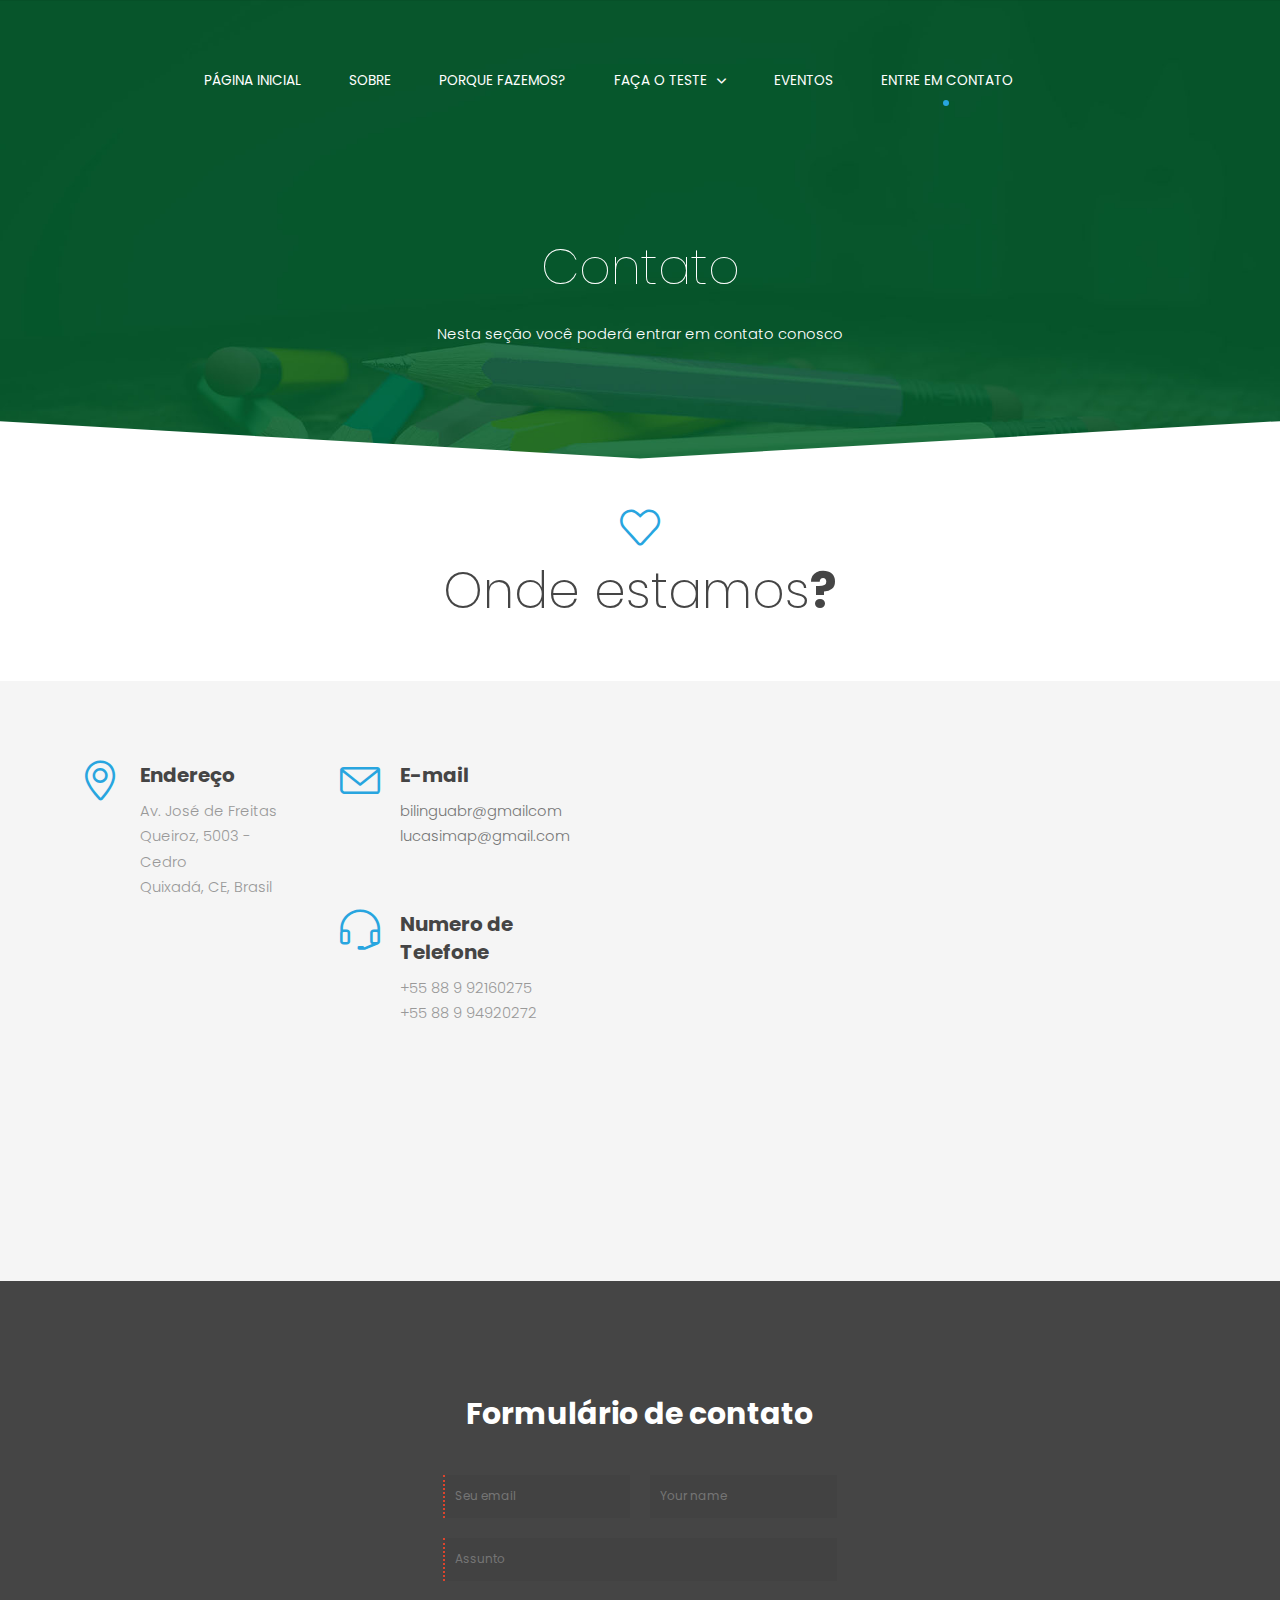
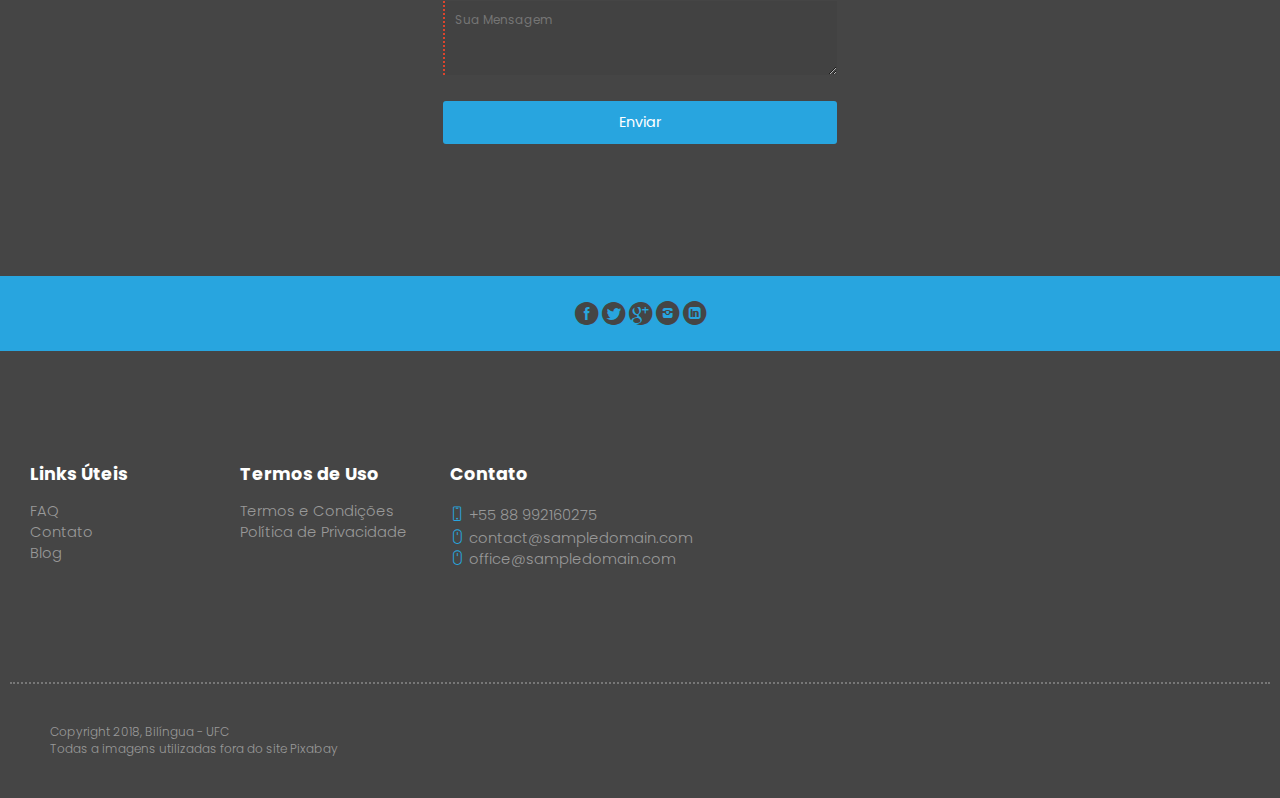
==== commit 307b9945: "Atualização 4.0" ====
--- a/contato.html
+++ b/contato.html
@@ -29,9 +29,9 @@
           <div class="logo hide-l hide-xl hide-xxl">
              <a href="index.html" class="logo">
               <!-- Logo White Version -->
-              <img class="logo-white" src="img/logo.svg" alt="">
+              <img class="logo-white" src="img/Logo/logoBranco.png" alt="">
               <!-- Logo Dark Version -->
-              <img class="logo-dark" src="img/logo-dark.svg" alt="">
+              <img class="logo-dark" src="img/Logo/logoPreto.png" alt="">
             </a>
           </div>                  
           <p class="nav-text"></p>
@@ -41,7 +41,7 @@
              <ul class="right top-ul chevron">
                 <li><a href="index.html">Página Inicial</a></li>
                 <li><a href="sobre.html">Sobre</a></li>
-                <li><a href="services.html">Porque fazemos?</a></li>
+                <li><a href="serviços.html">Porque fazemos?</a></li>
              </ul>
           </div>
           
@@ -49,9 +49,9 @@
           <ul class="logo-menu">
             <a href="index.html" class="logo">
               <!-- Logo White Version -->
-              <img class="logo-white" src="img/logo.svg" alt="">
+              <img class="logo-white" src="img/Logo/logoBranco.png" alt="">
               <!-- Logo Dark Version -->
-              <img class="logo-dark" src="img/logo-dark.svg" alt="">
+              <img class="logo-dark" src="img/Logo/logoPreto.ong" alt="">
             </a>
           </ul>
           
@@ -65,8 +65,8 @@
                     <li><a>Em breve</a></li>
                   </ul>
                 </li>
-                <li><a href="gallery.html">Eventos</a></li>
-                <li><a href="contact.html">Entre em contato</a></li>
+                <li><a href="eventos.html">Eventos</a></li>
+                <li><a href="contato.html">Entre em contato</a></li>
              </ul> 
           </div>
         </div>
@@ -77,11 +77,11 @@
     <main role="main">
       <article>    
         <!-- Header -->
-        <header class="section background-image text-center" style="background-image:url(img/carousel-02.jpg)">
+        <header class="section background-image text-center" style="background-image:url(img/img-05.jpg)">
           <h1 class="animated-element slow text-extra-thin text-white text-s-size-30 text-m-size-40 text-size-50 text-line-height-1 margin-bottom-30 margin-top-130">
-            Contact Us
+           Contato
           </h1>
-          <p class="animated-element text-white">Duis autem vel eum iriure dolor in hendrerit in</p>
+          <p class="animated-element text-white">Nesta seção você poderá entrar em contato conosco</p>
           
           <!-- white full width arrow object -->
           <img class="arrow-object" src="img/arrow-object-white.svg" alt="">
@@ -91,7 +91,7 @@
         <section class="section-small-padding background-white text-center">      
           <div class="line">
             <i class="icon-sli-heart text-primary text-size-40"></i>
-            <h2 class="text-dark text-size-50 text-m-size-40">We are here for you <b class="text-primary">24/7</b></h2>
+            <h2 class="text-dark text-size-50 text-m-size-40">Onde estamos<b class="text-primary">?</b></h2>
           </div>                                                                                                    
         </section>
         
@@ -106,9 +106,9 @@
                     <i class="icon-sli-location-pin text-primary text-size-40 text-line-height-1"></i>
                   </div>
                   <div class="margin-left-60">
-                    <h2 class="text-size-20 margin-bottom-10 text-strong">Company Address</h2>                
-                    <p>Aviation Way 99</p>
-                    <p>Los Angeles, USA</p>             
+                    <h2 class="text-size-20 margin-bottom-10 text-strong">Endereço</h2>                
+                    <p>Av. José de Freitas Queiroz, 5003 - Cedro</p>
+                    <p>Quixadá, CE, Brasil</p>             
                   </div>
                 </div>
                 
@@ -118,8 +118,8 @@
                   </div>
                   <div class="margin-left-60">
                     <h2 class="text-size-20 margin-bottom-10 text-strong">E-mail</h2>                
-                    <p><a class="text-primary-hover" href="mailto:contact@sampledomain.com">contact@sampledomain.com</a></p>
-                    <p><a class="text-primary-hover" href="mailto:office@sampledomain.com">office@sampledomain.com</a></p>               
+                    <p><a class="text-primary-hover" href="mailto:bilinguabr@gmail.com">bilinguabr@gmailcom</a></p>
+                    <p><a class="text-primary-hover" href="mailto:lucasimap@gmail.com">lucasimap@gmail.com</a></p>               
                   </div>
                 </div>
                 
@@ -128,54 +128,47 @@
                     <i class="icon-sli-earphones-alt text-primary text-size-40 text-line-height-1"></i>
                   </div>
                   <div class="margin-left-60">
-                    <h2 class="text-size-20 margin-bottom-10 text-strong">Phone Numbers</h2>                
-                    <p>0800 4521 800 50</p>
-                    <p>0450 5896 625 16</p>
-                    <p>0798 6546 465 </p>               
-                  </div>
-                </div>
-                
-                <div class="l-12 xl-6">
-                  <div class="float-left">
-                    <i class="icon-sli-paper-plane text-primary text-size-40 text-line-height-1"></i>
-                  </div>
-                  <div class="margin-left-60">
-                    <h2 class="text-size-20 margin-bottom-10 text-strong">Billing information</h2>
-                    <p>Hendrerit in vulputate duis autem vel eum iriure dolor in velit esse molestie consequat, vel illum dolore nulla facilisis</p>                 
-                  </div>
+                    <h2 class="text-size-20 margin-bottom-10 text-strong">Numero de Telefone</h2>                
+                    <p>+55 88 9 92160275</p>
+                    <p>+55 88 9 94920272</p>
+                                
+                  </div>
+                </div>
+                
+                                 
                 </div>
               </div>
             </div>
           </div>
           <div class="m-12 l-6">
-            <iframe src="https://www.google.com/maps/embed?pb=!1m14!1m12!1m3!1d1459734.5702753505!2d16.91089086619977!3d48.577103681657675!2m3!1f0!2f0!3f0!3m2!1i1024!2i768!4f13.1!5e0!3m2!1ssk!2ssk!4v1457640551761" width="100%" height="600" frameborder="0" style="border:0"></iframe>
+            <iframe src="https://www.google.com.br/maps/place/UFC+-+Universidade+Federal+do+Cear%C3%A1+-+Campus+Quixad%C3%A1/@-4.9795009,-39.0584624,17z/data=!3m1!4b1!4m5!3m4!1s0x7be9e1bee212d41:0x705b4707028de537!8m2!3d-4.9795009!4d-39.0562737" width="100%" height="600" frameborder="0" style="border:0"></iframe>
           </div>
         </section>
         
         <!-- Section 3 -->
         <section class="section background-dark">
           <div class="s-12 m-12 l-4 center">
-            <h3 class="text-size-30 margin-bottom-40 text-center"><b>Contact Form</b></h3>
+            <h3 class="text-size-30 margin-bottom-40 text-center"><b>Formulário de contato</b></h3>
             <form class="customform text-white" method="post" enctype="multipart/form-data">
               <div class="line">
                 <div class="margin">
                   <div class="s-12 m-12 l-6">
-                    <input name="email" class="required email" placeholder="Your e-mail" title="Your e-mail" type="text" />
+                    <input name="email" class="required email" placeholder="Seu email" title="Your e-mail" type="text" />
                   </div>
                   <div class="s-12 m-12 l-6">
-                    <input name="name" class="name" placeholder="Your name" title="Your name" type="text" />
+                    <input name="name" class="name" placeholder="Your name" title="Seu nome" type="text" />
                   </div>
                 </div>
               </div>            
                               
               <div class="line">       
                 <div class="s-12">
-                  <input name="subject" class="required subject" placeholder="Subject" title="Subject" type="text" />
+                  <input name="subject" class="required subject" placeholder="Assunto" title="Subject" type="text" />
                 </div>
                 <div class="s-12">
-                  <textarea name="message" class="required message" placeholder="Your message" rows="3"></textarea>
-                </div>
-                <div class="s-12"><button class="button border-radius text-white background-primary" type="submit">Submit Button</button></div>
+                  <textarea name="message" class="required message" placeholder="Sua Mensagem" rows="3"></textarea>
+                </div>
+                <div class="s-12"><button class="button border-radius text-white background-primary" type="submit">Enviar</button></div>
               </div>    
             </form>
           </div>           
@@ -197,27 +190,22 @@
       <section class="section background-dark">
         <div class="line"> 
           <div class="margin2x">
-            <div class="s-12 m-6 l-3 xl-5">
-               <h4 class="text-white text-strong">Our Mission</h4>
-               <p>
-                 <b class="text-size-20">Veri fastidii consectetuer</b> ius in, eum alii dicunt omnium eu. Wisi nostrud equidem ut usu. <b class="text-size-20">Deleniti pertinacia eu est</b>, te his soluta quaestio pericula.
-               </p>
-            </div>
+            
             <div class="s-12 m-6 l-3 xl-2">
-               <h4 class="text-white text-strong margin-m-top-30">Useful Links</h4>
+               <h4 class="text-white text-strong margin-m-top-30">Links Úteis</h4>
                <a class="text-primary-hover" href="page.html">FAQ</a><br>      
-               <a class="text-primary-hover" href="contact.html">Contact Us</a><br>
+               <a class="text-primary-hover" href="contato.html">Contato</a><br>
                <a class="text-primary-hover" href="blog.html">Blog</a>
             </div>
             <div class="s-12 m-6 l-3 xl-2">
-               <h4 class="text-white text-strong margin-m-top-30">Term of Use</h4>
-               <a class="text-primary-hover" href="page.html">Terms and Conditions</a><br>
-               <a class="text-primary-hover" href="page.html">Refund Policy</a><br>
-               <a class="text-primary-hover" href="page.html">Disclaimer</a>
+               <h4 class="text-white text-strong margin-m-top-30">Termos de Uso</h4>
+               <a class="text-primary-hover" href="page.html">Termos e Condições</a><br>
+               <a class="text-primary-hover" href="page.html">Política de Privacidade</a><br>
+              
             </div>
             <div class="s-12 m-6 l-3 xl-3">
-               <h4 class="text-white text-strong margin-m-top-30">Contact Us</h4>
-                <p><i class="icon-sli-screen-smartphone text-primary"></i> 0800 4521 800 50</p>
+               <h4 class="text-white text-strong margin-m-top-30">Contato</h4>
+                <p><i class="icon-sli-screen-smartphone text-primary"></i> +55 88 992160275</p>
                 <a class="text-primary-hover" href="mailto:contact@sampledomain.com"><i class="icon-sli-mouse text-primary"></i> contact@sampledomain.com</a><br>
                 <a class="text-primary-hover" href="mailto:office@sampledomain.com"><i class="icon-sli-mouse text-primary"></i> office@sampledomain.com</a>
             </div>
@@ -233,12 +221,10 @@
       <section class="padding-2x background-dark full-width">
         <div class="line">
           <div class="s-12 l-6">
-            <p class="text-size-12">Copyright 2018, Vision Design - graphic zoo</p>
-            <p class="text-size-12">All images have been purchased from Bigstock. Do not use the images in your website.</p>
-          </div>
-          <div class="s-12 l-6">
-            <a class="right text-size-12 text-primary-hover" href="http://www.myresponsee.com" title="Responsee - lightweight responsive framework">Design and coding<br> by Responsee Team</a>
-          </div>
+            <p class="text-size-12">Copyright 2018, Bilíngua - UFC</p>
+            <p class="text-size-12">Todas a imagens utilizadas fora do site <a href="https://pixabay.com/pt/">Pixabay</p>
+          </div>
+         
         </div>  
       </section>
     </footer>
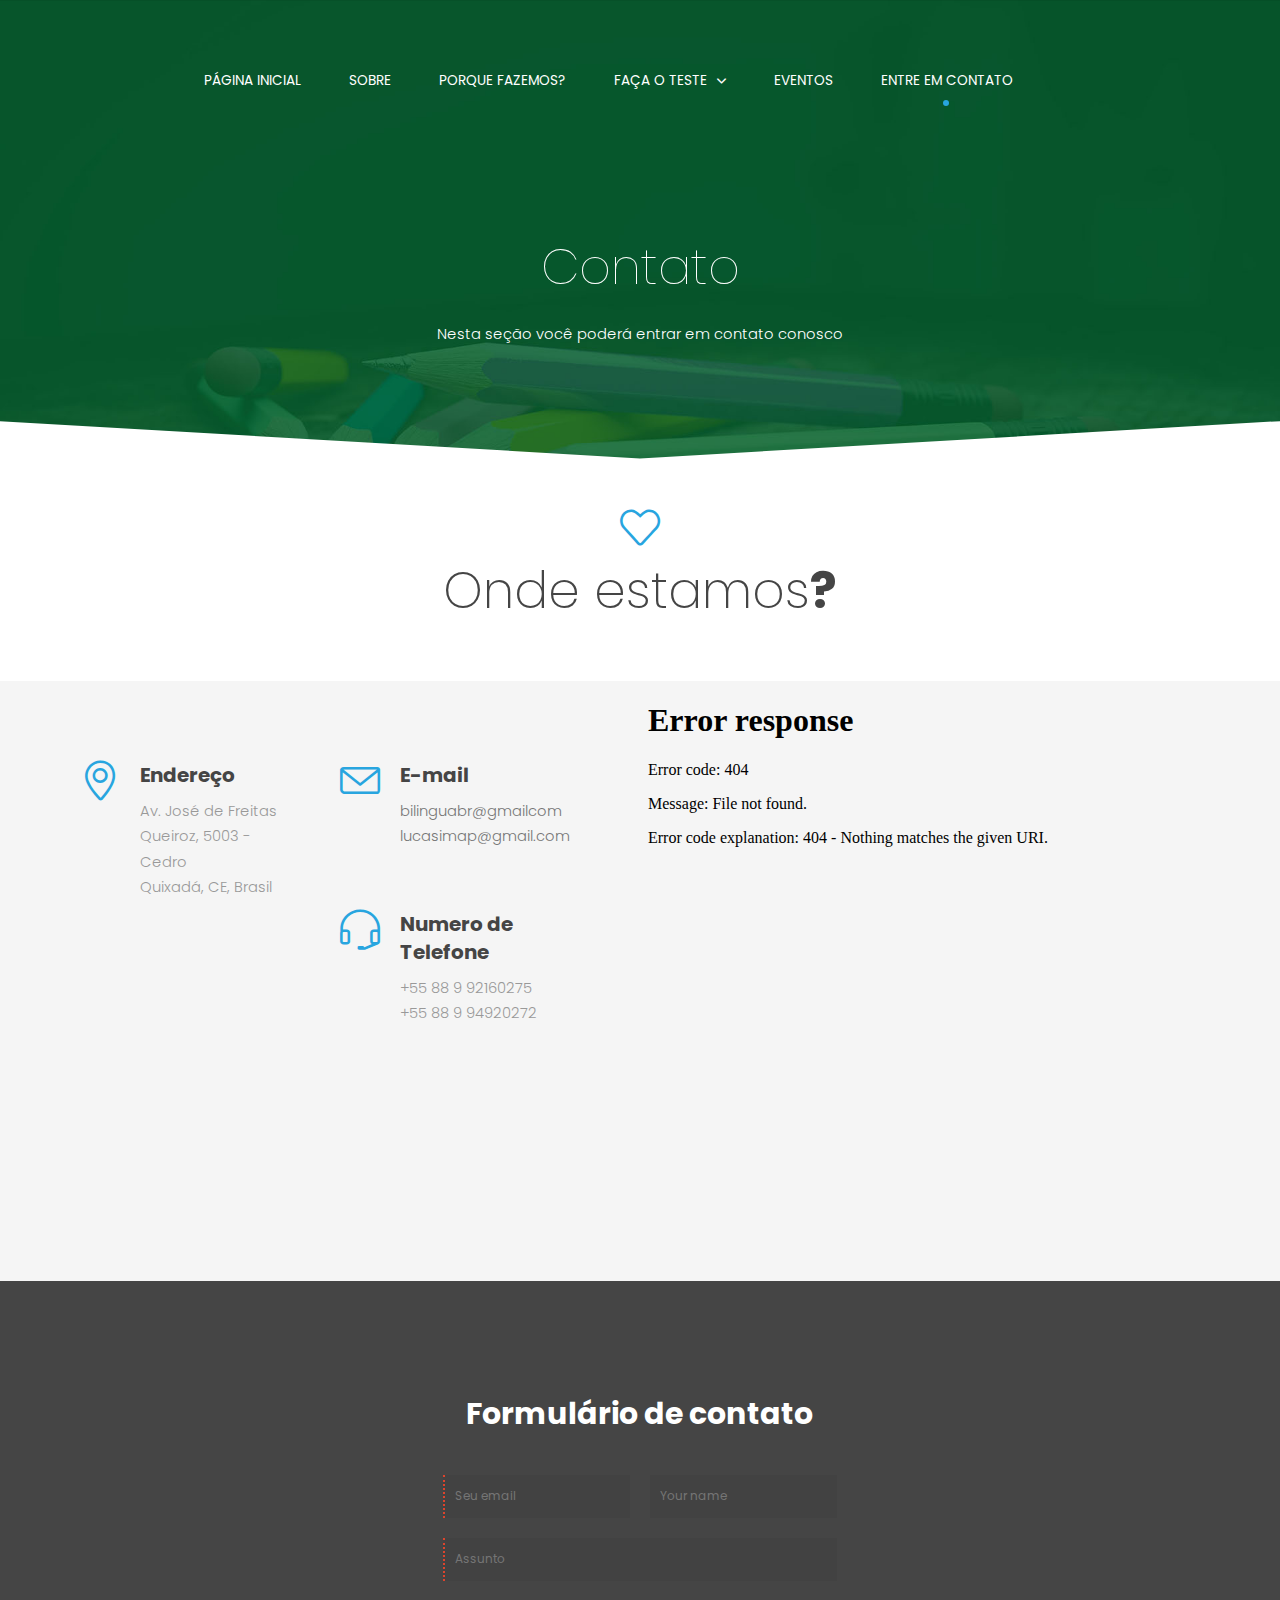
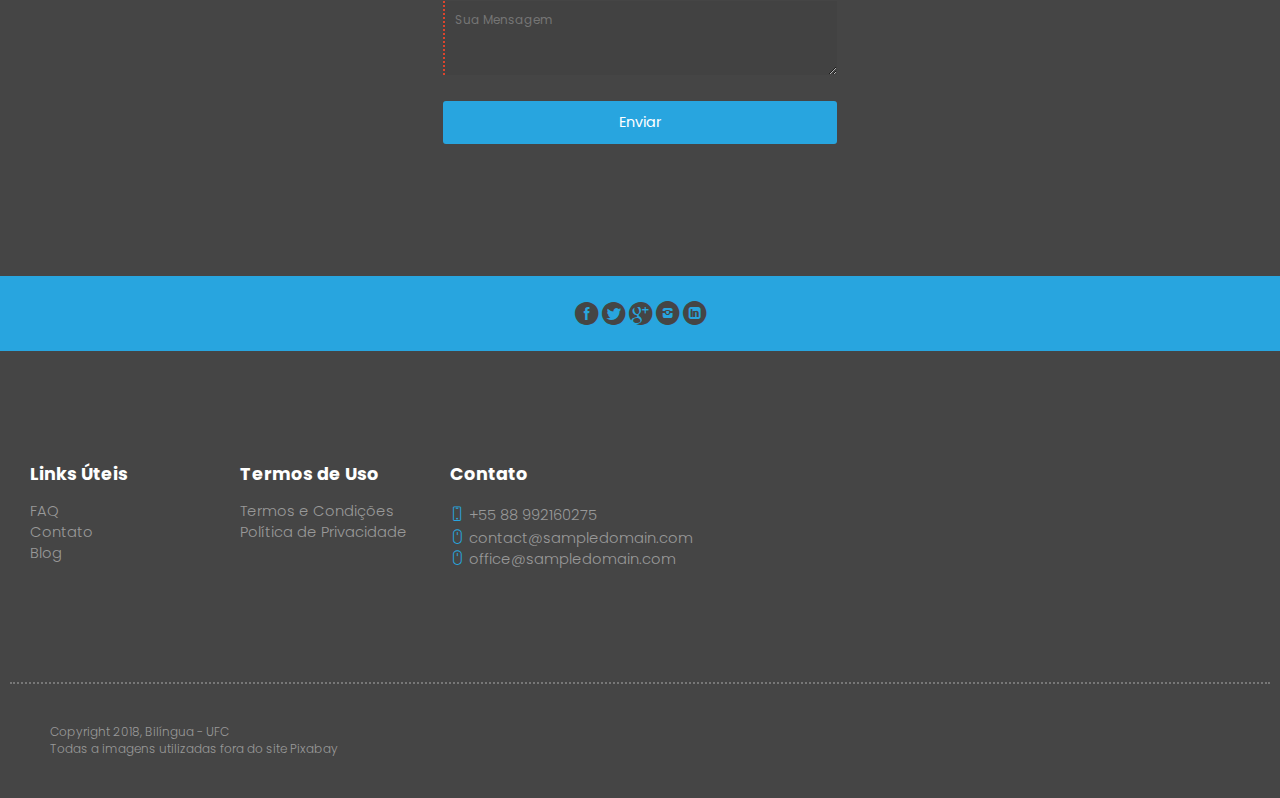
==== commit fba36593: "Adicionado Google Maps (UFC)" ====
--- a/contato.html
+++ b/contato.html
@@ -141,7 +141,7 @@
             </div>
           </div>
           <div class="m-12 l-6">
-            <iframe src="https://www.google.com.br/maps/place/UFC+-+Universidade+Federal+do+Cear%C3%A1+-+Campus+Quixad%C3%A1/@-4.9795009,-39.0584624,17z/data=!3m1!4b1!4m5!3m4!1s0x7be9e1bee212d41:0x705b4707028de537!8m2!3d-4.9795009!4d-39.0562737" width="100%" height="600" frameborder="0" style="border:0"></iframe>
+            <iframe src="<iframe src="https://www.google.com/maps/embed?pb=!1m18!1m12!1m3!1d3974.760014428073!2d-39.05846238523667!3d-4.9795008963851615!2m3!1f0!2f0!3f0!3m2!1i1024!2i768!4f13.1!3m3!1m2!1s0x7be9e1bee212d41%3A0x705b4707028de537!2sUFC+-+Universidade+Federal+do+Cear%C3%A1+-+Campus+Quixad%C3%A1!5e0!3m2!1spt-BR!2sbr!4v1537894831612" width="100%" height="600" frameborder="0" style="border:0"></iframe>
           </div>
         </section>
         
@@ -232,4 +232,4 @@
     <script type="text/javascript" src="owl-carousel/owl.carousel.js"></script>
     <script type="text/javascript" src="js/template-scripts.js"></script> 
   </body>
-</html>+</html>
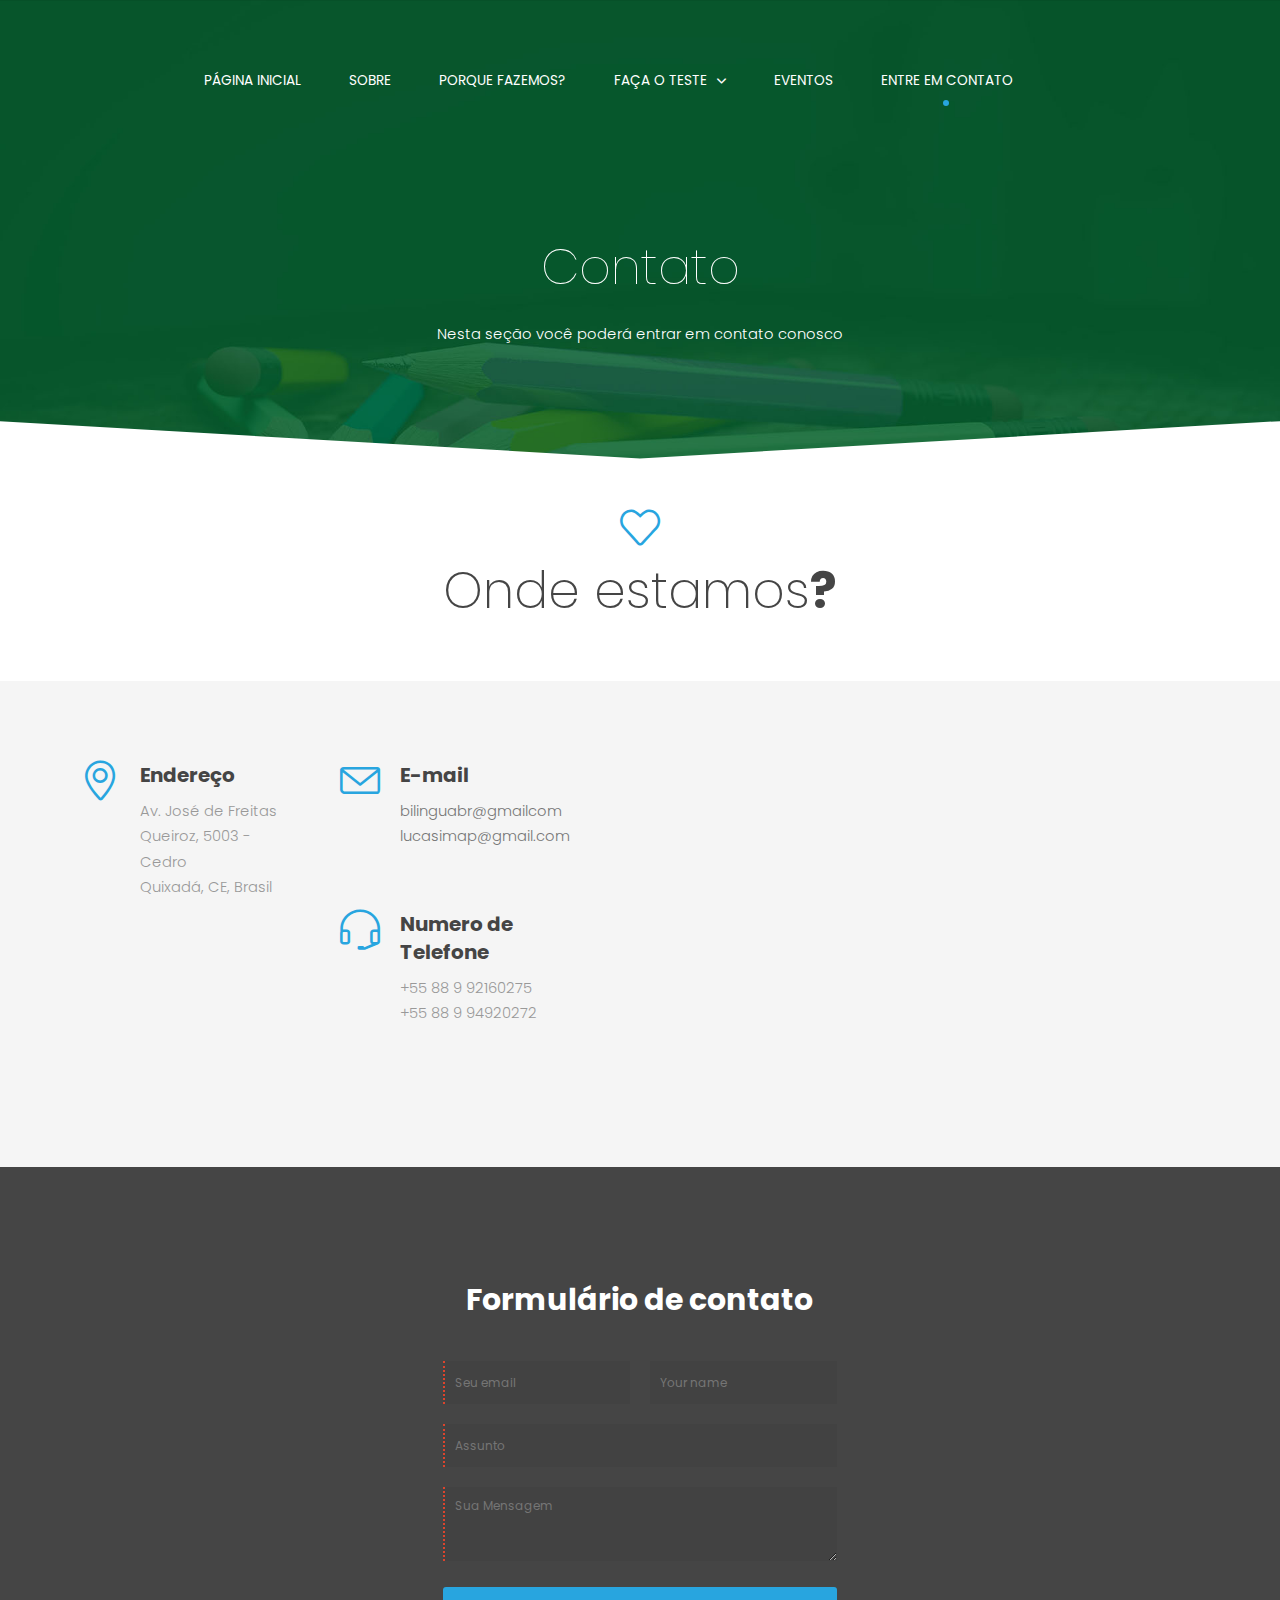
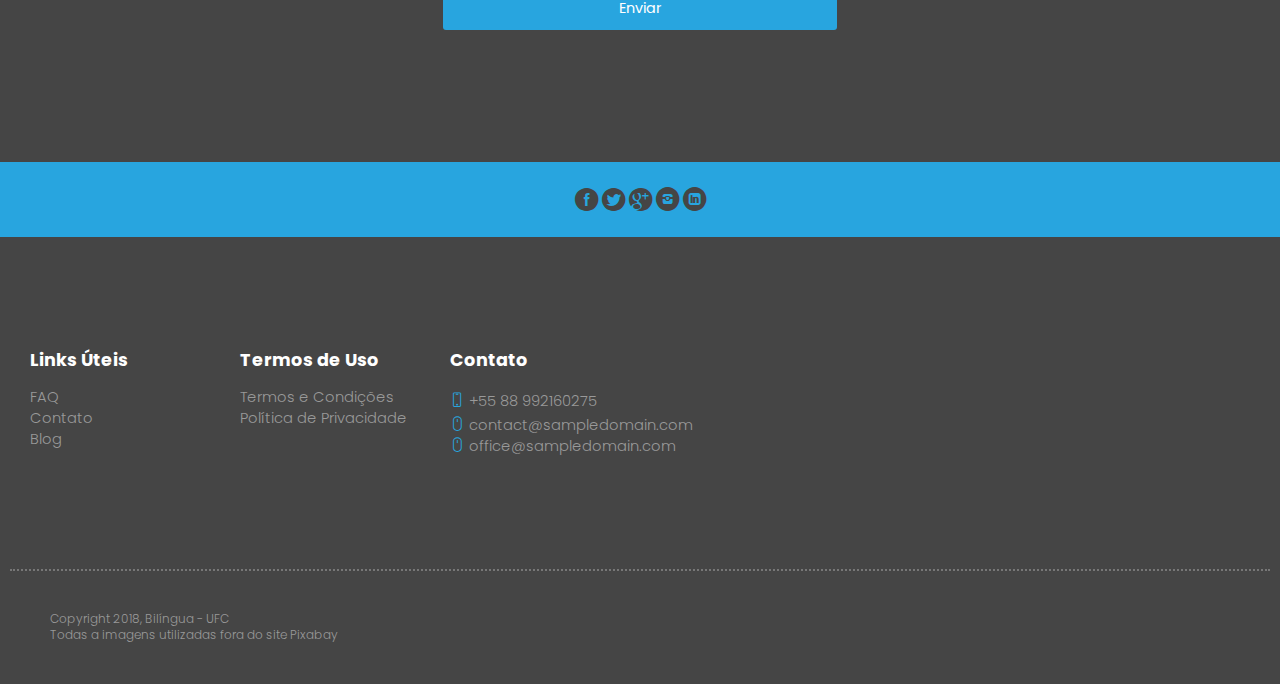
==== commit beb916cb: "Update contato.html" ====
--- a/contato.html
+++ b/contato.html
@@ -141,7 +141,7 @@
             </div>
           </div>
           <div class="m-12 l-6">
-            <iframe src="<iframe src="https://www.google.com/maps/embed?pb=!1m18!1m12!1m3!1d3974.760014428073!2d-39.05846238523667!3d-4.9795008963851615!2m3!1f0!2f0!3f0!3m2!1i1024!2i768!4f13.1!3m3!1m2!1s0x7be9e1bee212d41%3A0x705b4707028de537!2sUFC+-+Universidade+Federal+do+Cear%C3%A1+-+Campus+Quixad%C3%A1!5e0!3m2!1spt-BR!2sbr!4v1537894831612" width="100%" height="600" frameborder="0" style="border:0"></iframe>
+            <iframe src="https://www.google.com/maps/embed?pb=!1m18!1m12!1m3!1d3974.760014428073!2d-39.05846238523667!3d-4.9795008963851615!2m3!1f0!2f0!3f0!3m2!1i1024!2i768!4f13.1!3m3!1m2!1s0x7be9e1bee212d41%3A0x705b4707028de537!2sUFC+-+Universidade+Federal+do+Cear%C3%A1+-+Campus+Quixad%C3%A1!5e0!3m2!1spt-BR!2sbr!4v1537894831612" width="600" height="450" frameborder="0" style="border:0" allowfullscreen></iframe>
           </div>
         </section>
         
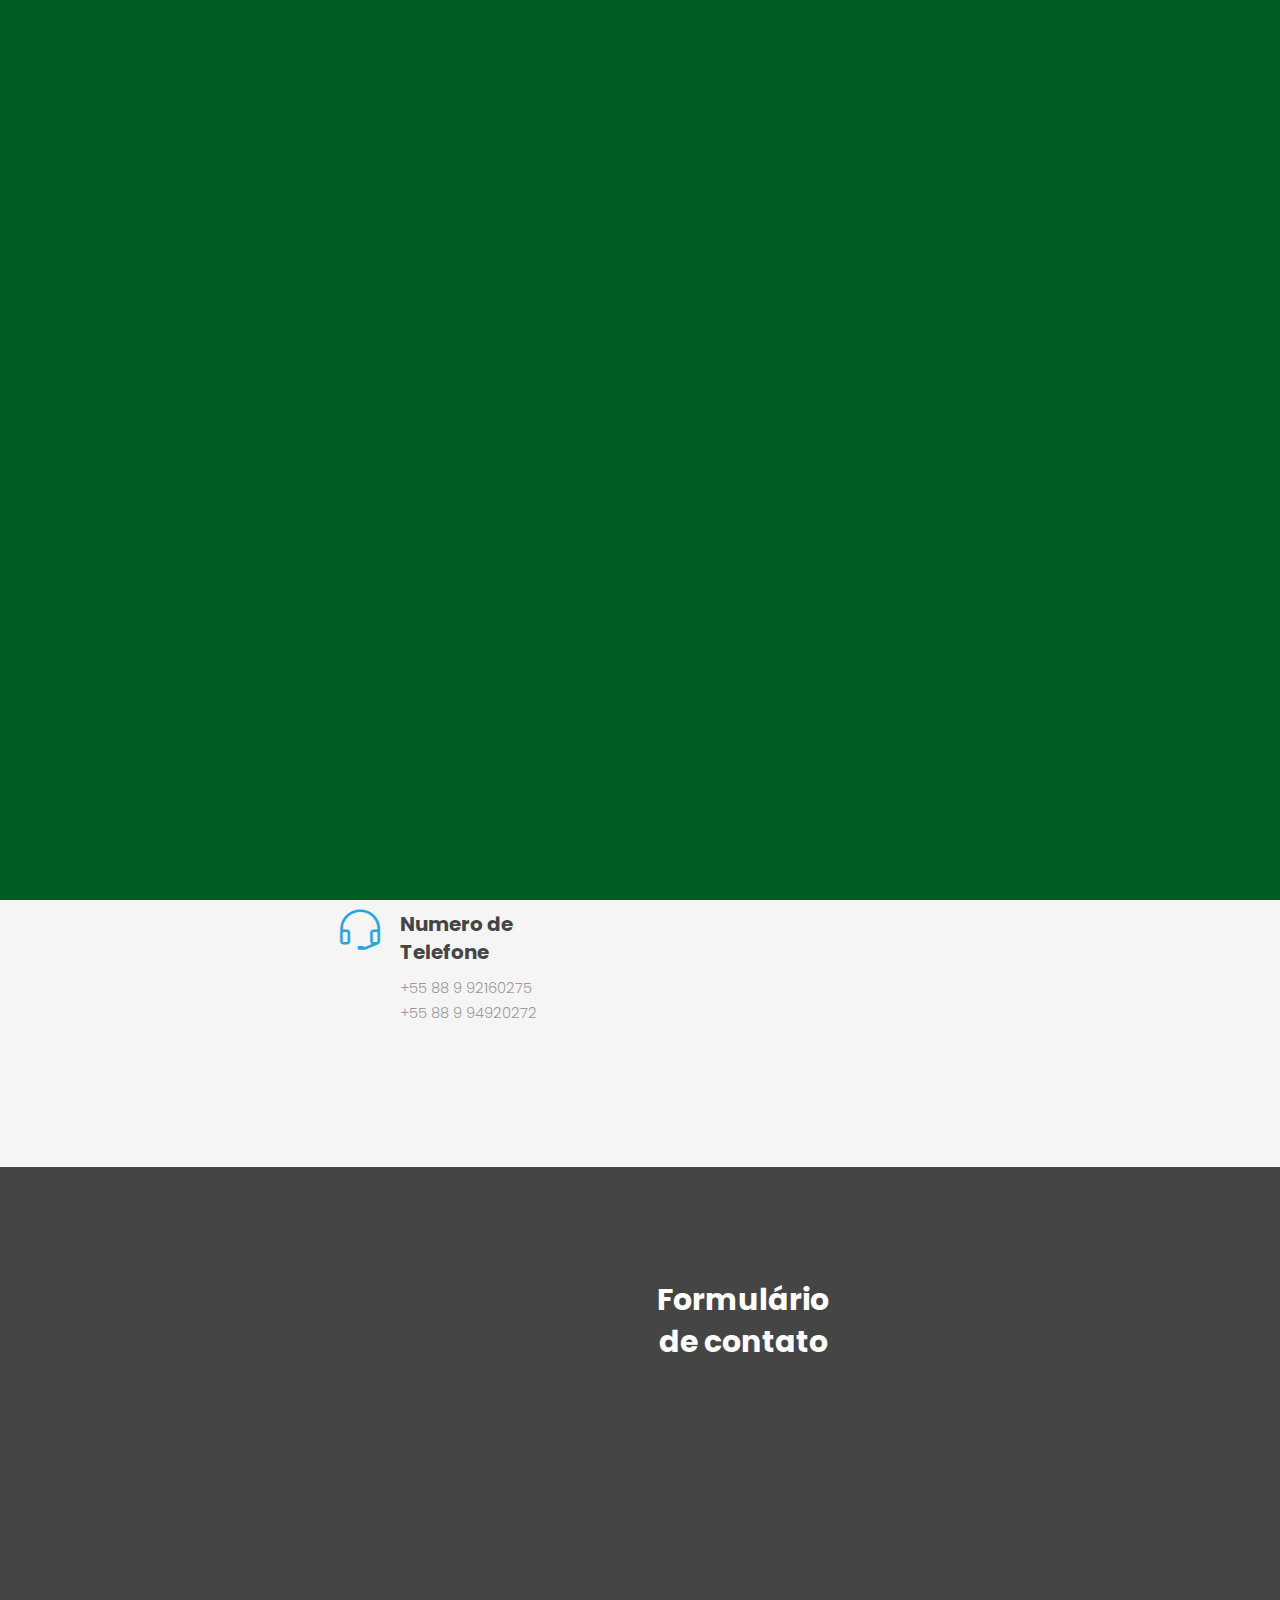
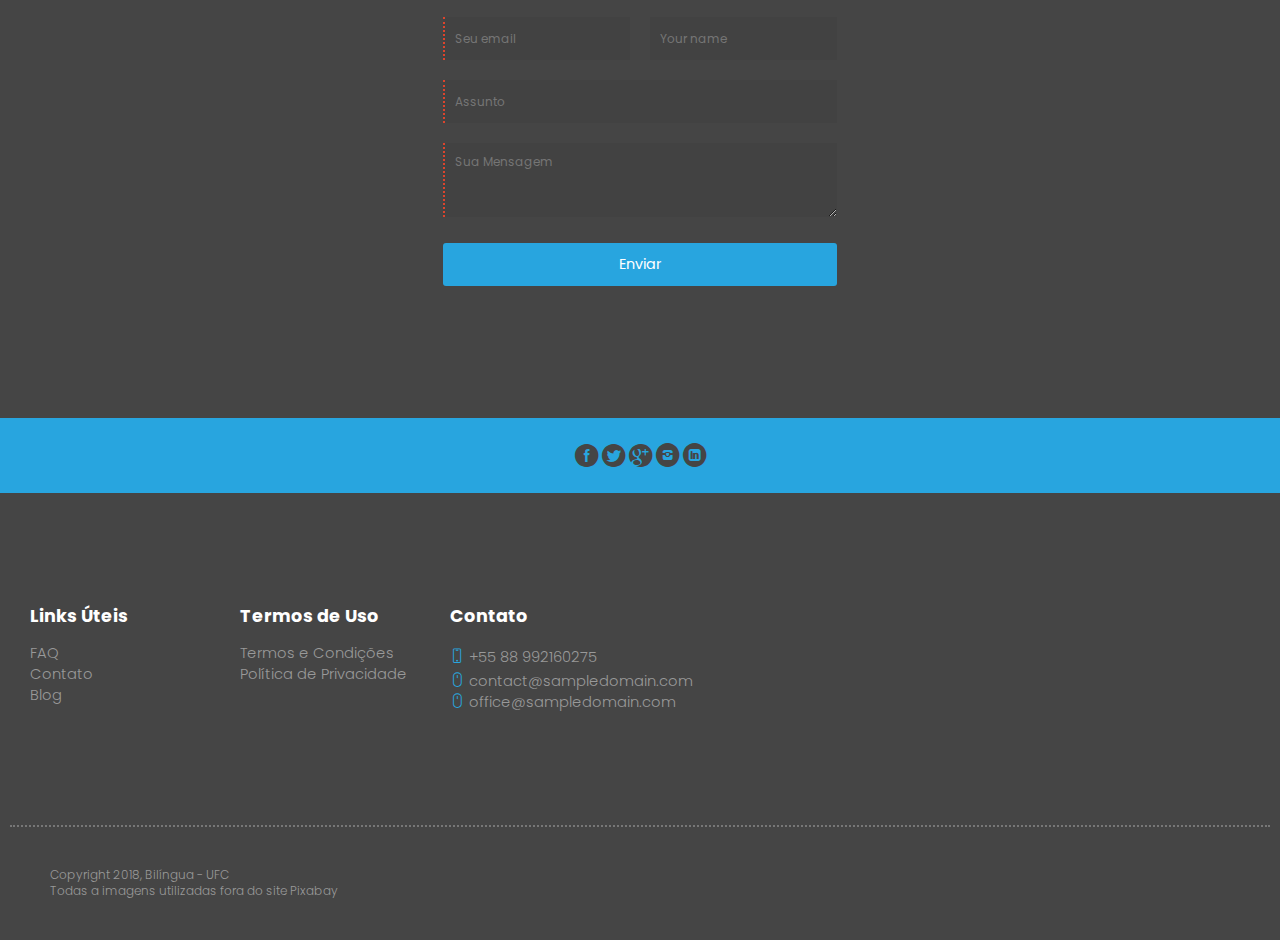
==== commit f4438315: "Update contato.html" ====
--- a/contato.html
+++ b/contato.html
@@ -15,10 +15,22 @@
     <link href="https://fonts.googleapis.com/css?family=Poppins:100,200,300,400,700,900&amp;subset=latin-ext" rel="stylesheet"> 
     <script type="text/javascript" src="js/jquery-1.8.3.min.js"></script>
     <script type="text/javascript" src="js/jquery-ui.min.js"></script>   
+    <style type="text/css">
+.loader {
+	position: fixed;
+	left: 0px;
+	top: 0px;
+	width: 100%;
+	height: 100%;
+	z-index: 9999;
+	background: url('http://i.imgur.com/zAD2y29.gif') 50% 50% no-repeat #005D24;
+}
+</style>
   </head>
 
   <body class="size-1280">
-    <!-- PREMIUM FEATURES BUTTON -->
+  <div id="loader" class="loader"></div>
+  <div style="display:none" id="content-main">
   	
     <!-- HEADER -->
     <header role="banner" class="position-absolute">    
@@ -228,8 +240,15 @@
         </div>  
       </section>
     </footer>
+    </div>
     <script type="text/javascript" src="js/responsee.js"></script>
     <script type="text/javascript" src="owl-carousel/owl.carousel.js"></script>
     <script type="text/javascript" src="js/template-scripts.js"></script> 
+    <script type="text/javascript">
+      jQuery(window).load(function () {
+        $(".loader").delay(1500).fadeOut("slow");
+        $("#content-main").toggle("fast");
+      });
+    </script>
   </body>
 </html>
